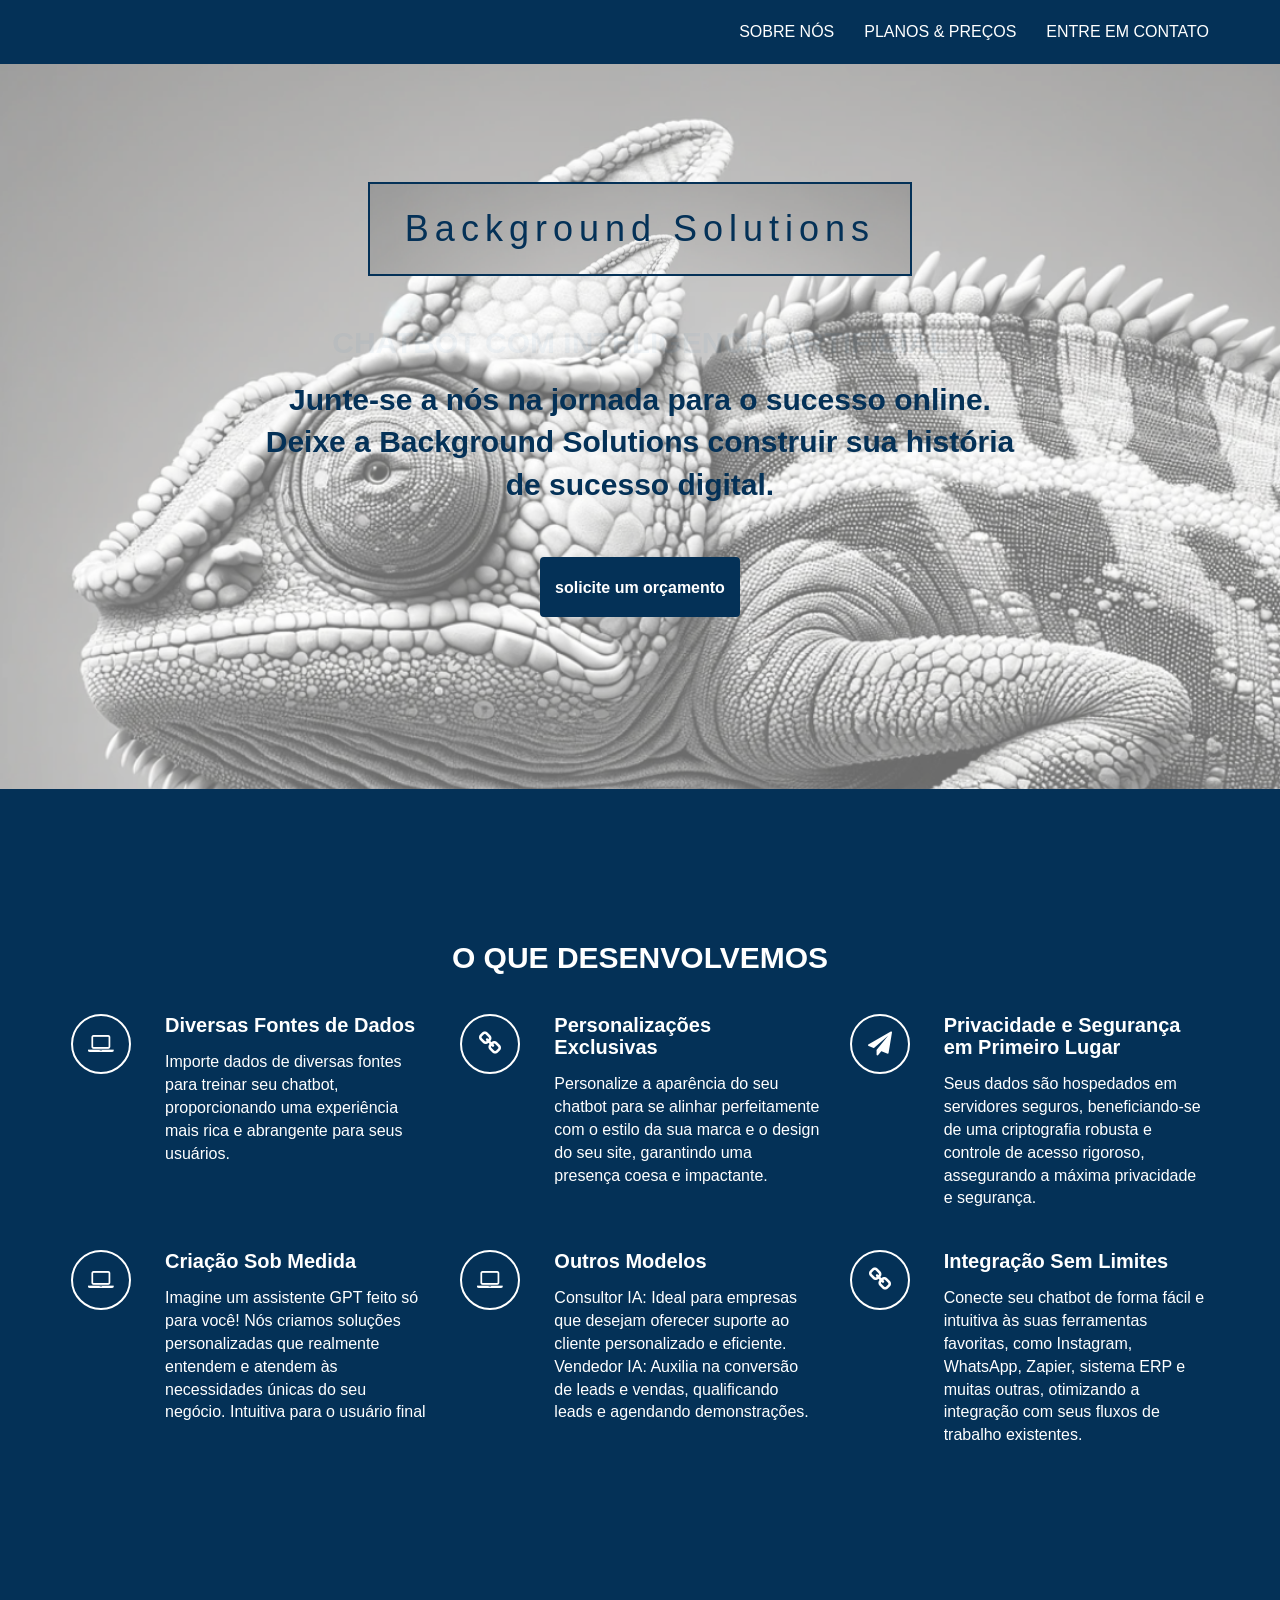
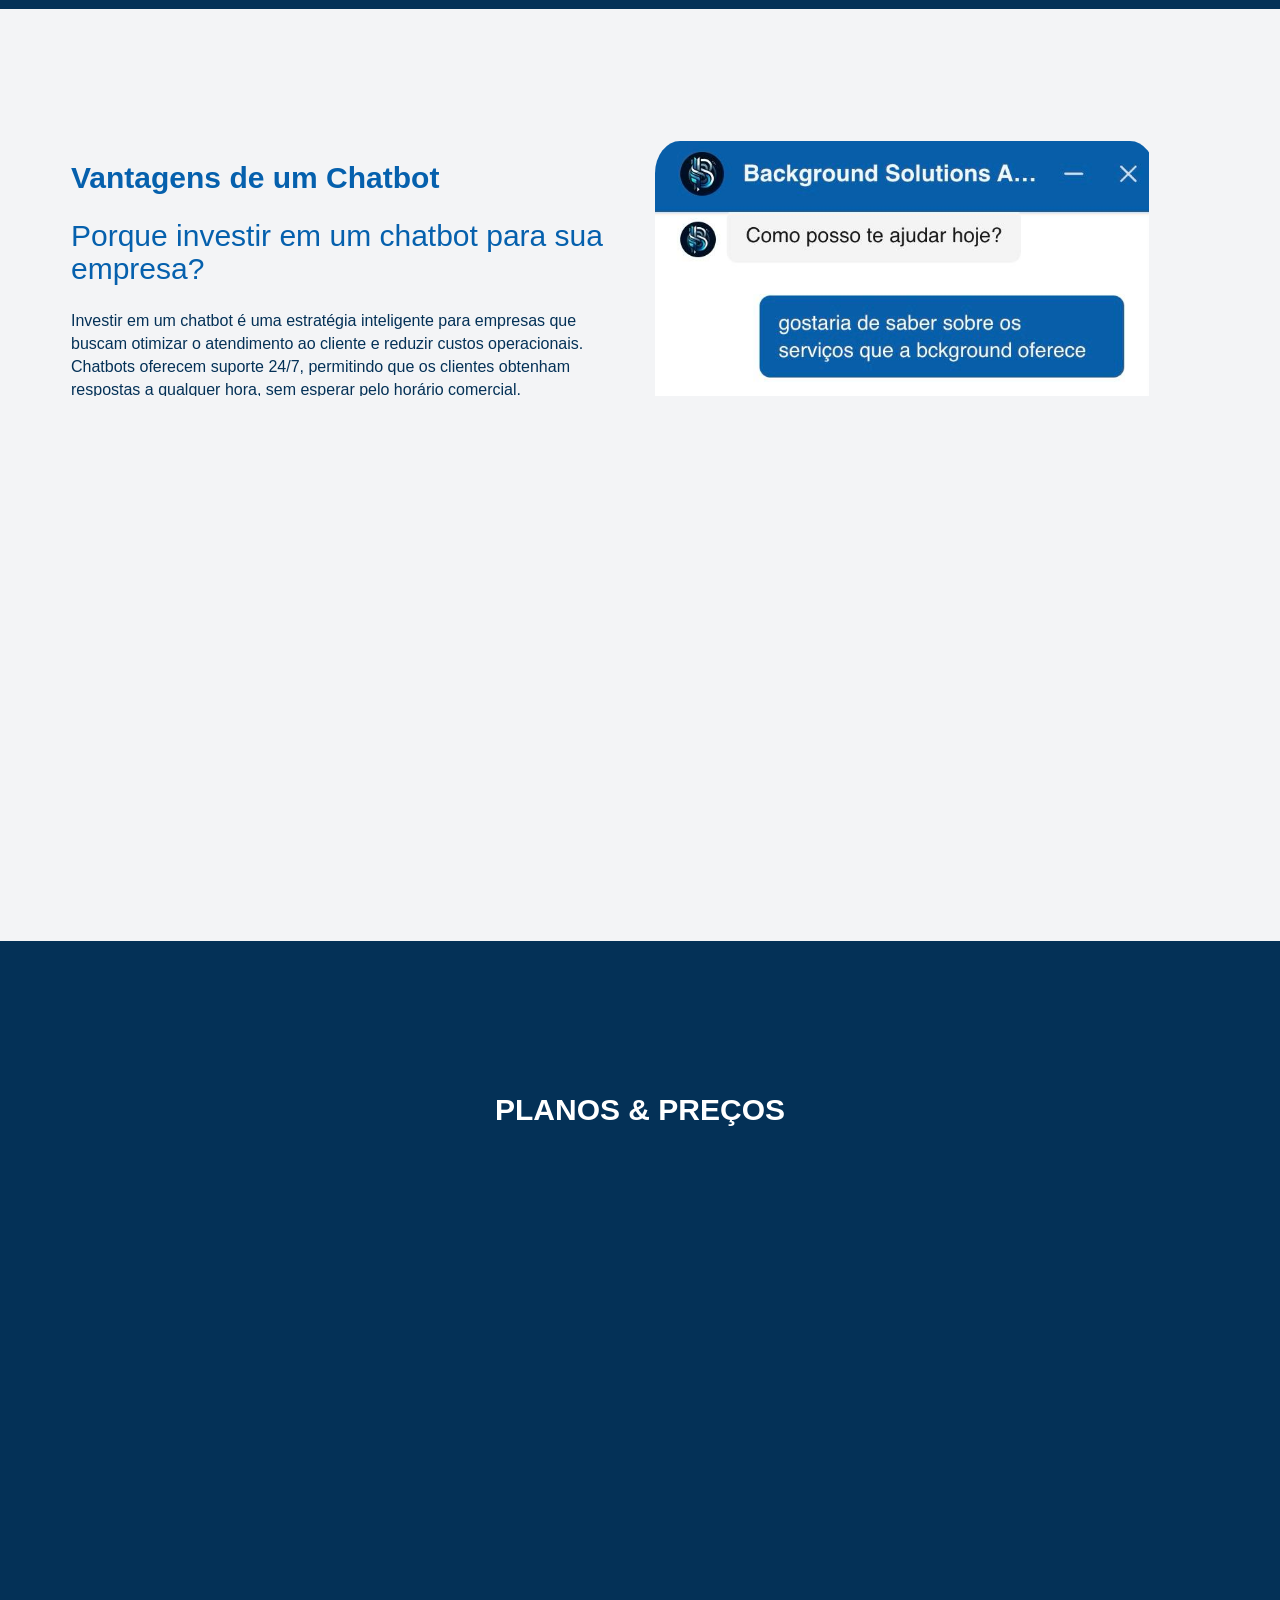
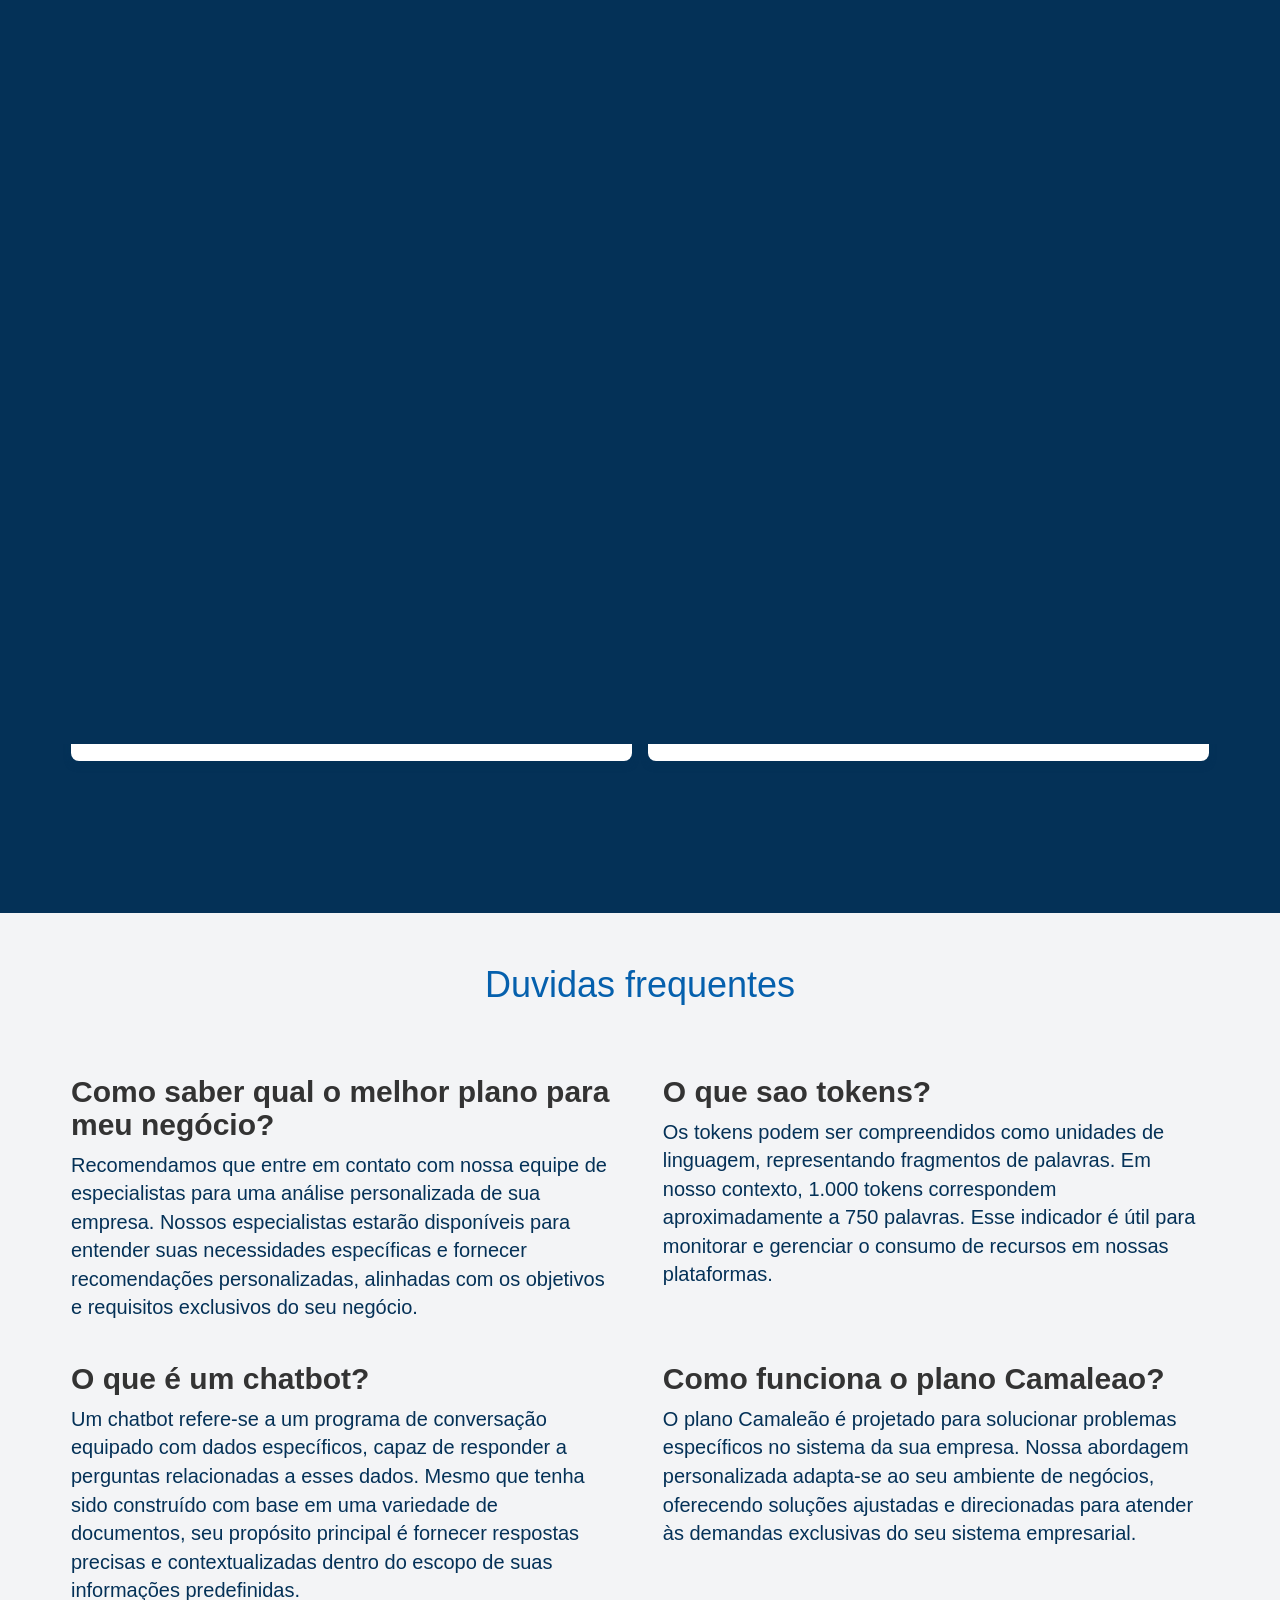
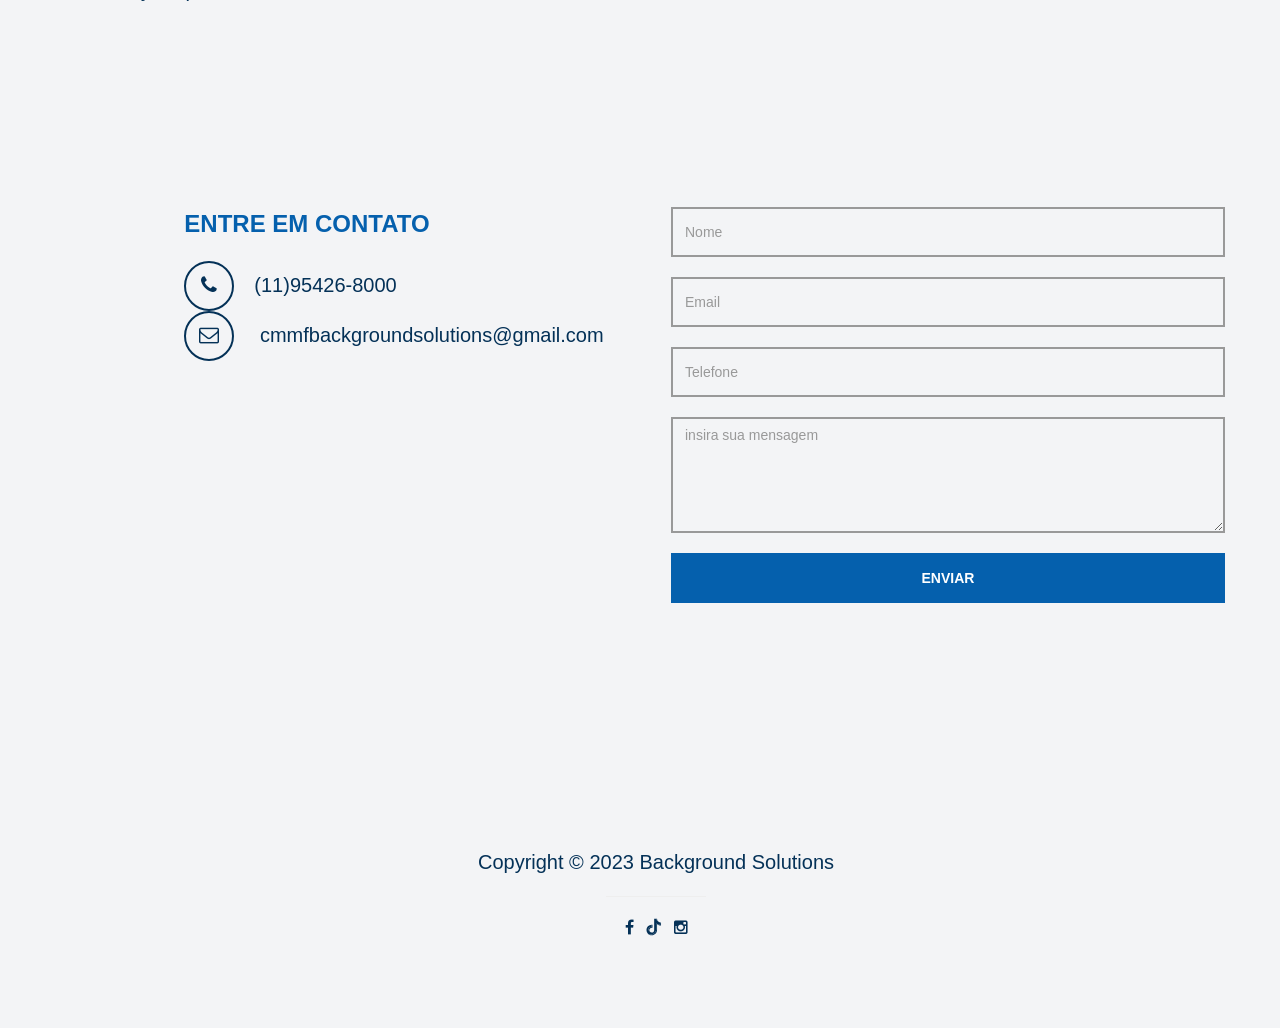
==== index.html @ 57ab2f40 "chatbot" ====
<!DOCTYPE html>
<html lang="pt-br">

<head>
  <meta charset="utf-8" />

  <title>Background Solutions</title>
  <!-- FAVICON -->
  <link rel="icon" type="image/x-icon" href="/images/logobgs.png">


  <meta name="keywords" content="" />
  <meta name="description" content="" />
  <meta name="author" content="templatemo" />
  <!-- 
       templete by Background Solutions 
        -->

  <meta http-equiv="X-UA-Compatible" content="IE=Edge" />
  <meta http-equiv="Content-Type" content="text/html; charset=UTF-8" />
  <meta name="viewport" content="width=device-width, initial-scale=1" />

  <!-- animate -->
  <link rel="stylesheet" href="css/animate.min.css" />
  <!-- bootstrap -->
  <link rel="stylesheet" href="css/bootstrap.min.css" />
  <!-- font-awesome -->
  <link rel="stylesheet" href="css/font-awesome.min.css" />
  <!-- google font -->
  <link href="http://fonts.googleapis.com/css?family=Raleway:400,300,700,800" rel="stylesheet" type="text/css" />
  <!-- fullpage -->
  <!-- <link rel="stylesheet" href="css/jquery.fullPage.css"> -->
  <!-- custom -->
  <link rel="stylesheet" href="css/style.css" />
  <link rel="stylesheet" href="/precos/preco.css" />
</head>

<body>
  <div id="fullpage">
    <nav class="navbar navbar-default navbar-fixed-top templatemo-nav" role="navigation">
      <div class="container">
        <div class="navbar-header">
          <button class="navbar-toggle" data-toggle="collapse" data-target=".navbar-collapse">
            <span class="icon icon-bar"></span>
            <span class="icon icon-bar"></span>
            <span class="icon icon-bar"></span>
          </button>
          <!-- <a href="index.html" class="logo navbar-brand">
            <img src="images/" alt="">
          </a>
          <a href="#" class="navbar-brand">BGS</a> -->
        </div>
        <div class="collapse navbar-collapse">
          <ul class="nav navbar-nav navbar-right text-uppercase">
            <!-- <li><a href="#home" class="current">Home</a></li> -->
            <li><a href="./nossaHistoria.html"> sobre nós</a></li>
            <li><a href="#portfolio">Planos & Preços</a></li>
            <li><a href="#contact">entre em contato</a></li>
          </ul>
        </div>
      </div>
    </nav>

    <!-- start home -->
    <!-- <video autoplay playsinline muted loop id="myVideo">
        <source src="/videoHeader.mp4" type="video/mp4" />
      </video> -->


    <div id="home" class="section Background ">
      <div class="container ">
        <div class="row">
          <div class="col-md-2"></div>
          <div class="col-md-8 wow fadeIn " data-wow-delay="0.9s">
            <!-- <h3>Simple and Elegant</h3> -->

            <h1 id="home">Background Solutions</h1>
            <h2 class="rotate">
              CHATBOT COM INTELIGENCIA ARTIFICIAL ,AUTOMAÇÃO DE PROCESSOS , ATENDIMENTO PERSONALIZADO
            </h2>
            <b>
              <p class="txtHome">
                Junte-se a nós na jornada para o sucesso online. Deixe a
                Background Solutions construir sua história de sucesso digital.
              </p>
            </b>
            <a href="https://bit.ly/3Gk62G8" class="btn btn-default bnt2 smoothScroll wow fadeInUp"
              data-wow-delay="1s">solicite um orçamento</a>
          </div>
          <div class="col-md-2 "></div>
        </div>
      </div>
    </div>

    <!-- end home -->

    <!-- start work -->
    <div id="work" class="section">
      <div class="container">
        <div class="row">
          <div class="col-md-12 wow bounce">
            <h2 class="titulowhite">O QUE DESENVOLVEMOS</h2>
          </div>
        </div>

        <div class="row">
          <div class="col-md-4 col-xs-11 wow fadeInUp" data-wow-delay="0.6s">
            <div class="media">
              <div class="media-object media-left">
                <i class="fa fa-laptop"></i>
              </div>
              <div class="media-body">
                <h3 class="media-heading txtwork">Diversas Fontes de Dados</h3>
                <p class="txtwork">
                  Importe dados de diversas fontes para treinar seu chatbot, proporcionando uma experiência mais rica e
                  abrangente para seus usuários.
                </p>
              </div>
            </div>
          </div>

          <div class="col-md-4 col-xs-11 wow fadeInUp" data-wow-delay="0.6s">
            <div class="media">
              <div class="media-object media-left">
                <i class="fa fa-link"></i>
              </div>
              <div class="media-body">
                <h3 class="media-heading txtwork">Personalizações Exclusivas</h3>
                <p class="txtwork">
                  Personalize a aparência do seu chatbot para se alinhar perfeitamente com o estilo da sua marca e o
                  design do seu site, garantindo uma presença coesa e impactante.
                </p>
              </div>
            </div>
          </div>

          <div class="col-md-4 col-xs-11 wow fadeInUp" data-wow-delay="0.6s">
            <div class="media">
              <div class="media-object media-left">
                <i class="fa fa-paper-plane"></i>
              </div>
              <div class="media-body">
                <h3 class="media-heading txtwork">Privacidade e Segurança em Primeiro Lugar</h3>
                <p class="txtwork">
                  Seus dados são hospedados em servidores seguros, beneficiando-se de uma criptografia robusta e
                  controle de acesso rigoroso, assegurando a máxima privacidade e segurança.
                </p>
              </div>
            </div>


          </div>

          <div class="col-md-4 col-xs-11 wow fadeInUp" data-wow-delay="0.6s">
            <div class="media">
              <div class="media-object media-left">
                <i class="fa fa-laptop"></i>
              </div>
              <div class="media-body">
                <h3 class="media-heading txtwork">Criação Sob Medida</h3>
                <p class="txtwork">
                  Imagine um assistente GPT feito só para você! Nós criamos soluções personalizadas que realmente
                  entendem e atendem às necessidades únicas do seu negócio.
                  Intuitiva para o usuário final
                </p>
              </div>
            </div>
          </div>
          <div class="col-md-4 col-xs-11 wow fadeInUp" data-wow-delay="0.6s">
            <div class="media">
              <div class="media-object media-left">
                <i class="fa fa-laptop"></i>
              </div>
              <div class="media-body">
                <h3 class="media-heading txtwork">Outros Modelos</h3>
                <p class="txtwork">
                  Consultor IA: Ideal para empresas que desejam oferecer suporte ao cliente personalizado e eficiente.
                  Vendedor IA: Auxilia na conversão de leads e vendas, qualificando leads e agendando demonstrações.
                </p>
              </div>
            </div>
          </div>

          <div class="col-md-4 col-xs-11 wow fadeInUp" data-wow-delay="0.6s">
            <div class="media">
              <div class="media-object media-left">
                <i class="fa fa-link"></i>
              </div>
              <div class="media-body">
                <h3 class="media-heading txtwork">Integração Sem Limites</h3>
                <p class="txtwork">
                  Conecte seu chatbot de forma fácil e intuitiva às suas ferramentas favoritas, como Instagram,
                  WhatsApp, Zapier, sistema ERP e muitas outras, otimizando a integração com seus fluxos de trabalho
                  existentes.
                </p>
              </div>
            </div>
          </div>


          <!-- <a href="https://bit.ly/3Gk62G8" class="btn btn-default bnt2 smoothScroll wow fadeInUp"
            data-wow-delay="1s">Entre em Contato!</a> -->
        </div>
      </div>
    </div>
    <!-- end work -->

    <!-- start about -->
    <div id="about" class="section">
      <div class="container">
        <div class="row">
          <div class="col-md-6 col-xs-11 wow fadeInLeft" data-wow-delay="0.9s">
            <h2>Vantagens de um Chatbot</h2>
            <h4> Porque investir em um chatbot para sua empresa?</h4>
            <p>
              Investir em um chatbot é uma estratégia inteligente para empresas que buscam otimizar o atendimento ao
              cliente e reduzir custos operacionais. Chatbots oferecem suporte 24/7, permitindo que os clientes obtenham
              respostas a qualquer hora, sem esperar pelo horário comercial.
            </p>

            <P>Além disso, ao automatizar respostas para perguntas frequentes e tarefas repetitivas, os chatbots liberam
              a equipe humana para se concentrar em questões mais complexas, aumentando a eficiência e a produtividade.
            </p>


            <p>
              A implementação de chatbots também é uma forma eficaz de coletar dados sobre preferências e comportamentos
              dos clientes, chatbots são escaláveis, podendo atender um número crescente de solicitações sem a
              necessidade de aumentar proporcionalmente o quadro de funcionários. Em resumo, chatbots melhoram a
              experiência do cliente, otimizam processos internos e contribuem para a economia de recursos,
              representando um investimento valioso para empresas que visam inovação e competitividade no mercado.
            </p>
          </div>

          <div class="col-md-6 col-xs-11 wow fadeInRight imgcontainer" data-wow-delay="0.9s">
            <img class="sobrenos" src="images/botfuncionando2.jpeg" alt="sobre nos" />
          </div>

        </div>
      </div>
    </div>

    <!-- start portfolio -->
    <div id="portfolio" class="section">
      <div class="container">
        <div class="row">
          <div class="col-md-12">
            <h2 class="wow bounce titulowhite">PLANOS & PREÇOS</h2>


            <div class="grid">
              <div class="card">
                <h3>Basico</h3>
                <ul>
                  <li>1.000.000 de tokens/mês</li>
                  <li>2 chatbot</li>
                  <li>Incorporar em sites ilimitados</li>
                  <li>implementaçãode arquivos para base de conhecimento do IA</li>
                  <li>Ver histórico de conversas</li>
                  <li>Capitação de lead</li>
                  <li>Integração com WhatsApp</li>
                  <li>Integração com instagram</li>

                </ul>
                <p>R$199,90</p>
                <a href="
                https://wa.me/+5511954268000?text=Ol%C3%A1,%20estou%20interessado%20no%20plano%20Basico
                "><button>Entrar em contato</button></a>
                <a href="/planos/basic.html"><button>saiba mais!</button></a>
              </div>
              <div class="card">
                <h3>Plus</h3>
                <ul>
                  <li>4.000.000 de tokens/mês</li>
                  <li>5 chatbot</li>
                  <li>Incorporar em sites ilimitados</li>
                  <li>implementaçãode arquivos para base de conhecimento do IA</li>
                  <li>Ver histórico de conversas</li>
                  <li>Capitação de lead</li>
                  <li>Integração com WhatsApp</li>
                  <li>Integração com Zapier</li>
                  <li>Integração com instagram</li>
                  <li>opção para escolhr GPT-4</li>
                </ul>
                <p>R$450,00</p>
                <a href="
                https://wa.me/+5511954268000?text=Ol%C3%A1,%20estou%20interessado%20no%20plano%20Plus%20
                "><button>Entrar em contato</button></a>
                <a href="/planos/plus.html"><button>saiba mais!</button></a>
              </div>
              <div class="card">
                <h3>Elite</h3>
                <ul>
                  <li>14.000.000 de tokens/mês</li>
                  <li>10 chatbot</li>
                  <li>Incorporar em sites ilimitados</li>
                  <li>Implementaçãode arquivos para base de conhecimento do IA</li>
                  <li>Ver histórico de conversas</li>
                  <li>Capitação de lead</li>
                  <li>Integração com WhatsApp</li>
                  <li>Integração com Zapier</li>
                  <li>Integração com instagram</li>
                  <li>opção para escolhr GPT-4</li>

                </ul>
                <p>R$1.500,00</p>
                <a href="
                https://wa.me/+5511954268000?text=Ol%C3%A1,%20estou%20interessado%20no%20plano%20Elite
                "><button>Entrar em contato</button></a>
                <a href="/planos/elite.html"><button>saiba mais!</button></a>
              </div>
              <div class="card">
                <h3>Camaleão</h3>
                <ul>
                  <li>ILIMITADO de tokens/mês</li>
                  <li>ILIMITADO chatbot</li>
                  <li>Incorporar em sites ilimitados</li>
                  <li>Implementação de arquivos para base de conhecimento do IA</li>
                  <li>Implementação de artigos para base de conhecimento do IA</li>
                  <li>Ver histórico de conversas</li>
                  <li>Capitação de lead</li>
                  <li>Integração com WhatsApp</li>
                  <li>Integração com Zapier</li>
                  <li>Integração com instagram</li>
                  <li>opção para escolhr GPT-4</li>
                  <li>Acesso à API</li>
                  <li>Integração com sistema ERP</li>
                </ul>
                <p>Valor sob consulta</p>
                <a href="
                https://wa.me/+5511954268000?text=Ol%C3%A1,%20estou%20interessado%20no%20plano%20Camale%C3%A3o
                "><button>Entrar em contato</button></a>
                <a href="/planos/camaleao.html"><button>saiba mais!</button></a>
              </div>

              <!-- Repeat for each tier as needed -->
            </div>
          </div>
        </div>







        <!-- <a href="/planos/basic.html">
            <div class="col-md-4 col-xs-6 wow fadeIn bordasP" data-wow-delay="0.6s">
              <div class="portfolio-thumb">
                <img src="/images/basic2.png" class="img-responsive" alt="portfolio img" />
                <div class="portfolio-overlay">
                  <h4>clique e saiba mais !</h4>
              
                </div>
              </div>
            </div> -->
        <!-- </a>



          <div class="col-md-4 col-xs-6 wow fadeIn  " data-wow-delay="0.6s">
            <div class="portfolio-thumb">
              <img src="/images/logobgs.png" class="img-responsive bordaA" alt="portfolio img" />
              <div class="portfolio-overla">
          
              </div>
            </div>
          </div>



          <a href="planos/plus.html">
            <div class="col-md-4 col-xs-6 wow fadeIn bordasP" data-wow-delay="0.6s">
              <div class="portfolio-thumb">
                <img src="images/plus.png" class="img-responsive" alt="portfolio img" />
                <div class="portfolio-overlay">
                  <h4 class="portfolioTxt">clique e saiba mais !</h4>
                
              </div>
            </div>
          </a>
          <a href="/planos/elite.html">
            <div class="col-md-6 col-xs-6 wow fadeIn bordasP" data-wow-delay="0.6s">
              <div class="portfolio-thumb">
                <img src="/images/empresarial (1).png" class="img-responsive" alt="portfolio img" />
                <div class="portfolio-overlay">
                  <h4 class="portfolioTxt">clique e saiba mais !</h4>
            
                  <p class="portfolioTxt"></p>
                </div>
              </div>
            </div>
          </a>
          <a href="planos/camaleao.html">
            <div class="col-md-6 col-xs-6 wow fadeIn bordasP" data-wow-delay="0.6s">
              <div class="portfolio-thumb">
                <img src="images/empresarial1.png" class="img-responsive" alt="portfolio img" />
                <div class="portfolio-overlay">
                  <h4 class="portfolioTxt">clique e saiba mais !</h4>
                
                </div>
              </div>
            </div> -->
        <!-- </a>
        <a href="https://bit.ly/3Gk62G8" class="btn btn-default bnt2 smoothScroll wow fadeInUp"
          data-wow-delay="1s">solicite um orçamento</a>
      </div> -->
      </div>
    </div>
    <div class="txtprice container">
      <h1>Duvidas frequentes </h1>
      <!-- <p>
          Um chatbot próprio com inteligência artificial oferece várias vantagens significativas, incluindo a
          personalização avançada, que permite ajustar o chatbot ao tom e estilo específicos de uma marca ou serviço,
          além de sua capacidade de se integrar de forma flexível a diferentes plataformas e serviços, garantindo uma
          experiência de usuário unificada e eficaz. Outro benefício importante é a disponibilidade contínua, com o
          chatbot oferecendo suporte e assistência 24/7, o que, por sua vez, contribui para a redução de custos ao
          automatizar respostas e interações, diminuindo a necessidade de um grande número de atendentes humanos. Além
          disso, a tecnologia de machine learning permite que o chatbot aprenda e se adapte com base nas interações
          passadas, melhorando seu desempenho ao longo do tempo, enquanto a análise de dados coletados durante essas
          interações fornece insights valiosos sobre os comportamentos e preferências dos clientes, ajudando as
          empresas a otimizar suas estratégias e serviços de forma contínua.</p>
  </div> -->
      <div class="faq-container">
        <div class="faq-item">
          <h2>Como saber qual o melhor plano para meu negócio?</h2>
          <p>Recomendamos que entre em contato com nossa equipe de especialistas para uma análise personalizada de
            sua empresa. Nossos especialistas estarão disponíveis para entender suas necessidades específicas e
            fornecer recomendações personalizadas, alinhadas com os objetivos e requisitos exclusivos do seu
            negócio.</p>
        </div>

        <div class="faq-item">
          <h2>O que sao tokens?</h2>
          <p>Os tokens podem ser compreendidos como unidades de linguagem, representando fragmentos de palavras.
            Em nosso contexto, 1.000 tokens correspondem aproximadamente a 750 palavras. Esse indicador é útil
            para monitorar e gerenciar o consumo de recursos em nossas plataformas.</p>
        </div>
        <div class="faq-item">
          <h2>O que é um chatbot?</h2>
          <p>Um chatbot refere-se a um programa de conversação equipado com dados específicos, capaz de responder
            a perguntas relacionadas a esses dados. Mesmo que tenha sido construído com base em uma variedade de
            documentos, seu propósito principal é fornecer respostas precisas e contextualizadas dentro do
            escopo de suas informações predefinidas.</p>
        </div>
        <div class="faq-item">
          <h2>Como funciona o plano Camaleao?</h2>
          <p>O plano Camaleão é projetado para solucionar problemas específicos no sistema da sua empresa. Nossa
            abordagem personalizada adapta-se ao seu ambiente de negócios, oferecendo soluções ajustadas e
            direcionadas para atender às demandas exclusivas do seu sistema empresarial.</p>
        </div>
        <!-- Adicione mais perguntas e respostas conforme necessário -->
      </div>

      <!-- chatbot -->
      <script type="text/javascript">
        (function (d, t) {
          var v = d.createElement(t), s = d.getElementsByTagName(t)[0];
          v.onload = function () {
            window.voiceflow.chat.load({
              verify: { projectID: '657413d5d02ab27519356815' },
              url: 'https://general-runtime.voiceflow.com',
              versionID: 'production'
            });
          }
          v.src = "https://cdn.voiceflow.com/widget/bundle.mjs"; v.type = "text/javascript"; s.parentNode.insertBefore(v, s);
        })(document, 'script');
      </script>
      <!-- </div> -->
      <!-- </div> -->
      <!-- </div> -->
      <!-- end portfolio -->

      <!-- start contact -->
      <div id="contact" class="section">
        <div class="container">
          <div class="row">
            <div class="col-lg-5 col-lg-offset-1 col-md-6 wow fadeInUp" data-wow-delay="0.6s">
              <address>
                <p class="contact-title">ENTRE EM CONTATO</p>
                <a href="https://bit.ly/3Gk62G8">
                  <p class="colorpurple"><i class="fa fa-phone "></i>(11)95426-8000</p>
                </a>
                <p>
                  <i class="fa fa-envelope-o"></i>
                  cmmfbackgroundsolutions@gmail.com
                </p>

              </address>
            </div>
            <div class="col-lg-6 col-md-6 col-xs-10 wow fadeInUp" data-wow-delay="0.6s">
              <form role="form" method="post" action="#">
                <input name="name" type="text" class="form-control" id="name" placeholder="Nome" />
                <input name="email" type="email" class="form-control" id="email" placeholder="Email" />
                <input name="number" type="text" class="form-control" id="telefone" placeholder="Telefone" />
                <textarea name="message" rows="5" class="form-control" id="mensagem"
                  placeholder="insira sua mensagem"></textarea>
                <input name="send" type="submit" class="form-control" id="send" value="ENVIAR" />
              </form>
            </div>
            <div class="col-md-1 col-sm-1"></div>
          </div>
        </div>
      </div>



      <!-- start footer -->
      <footer>
        <div class="container">
          <div class="row">
            <div class="col-md-12 wow fadeIn" data-wow-delay="0.9s">
              <p>Copyright &copy; 2023 Background Solutions</p>
              <hr />
              <ul class="social-icon">
                <li><a href="#" class="fa fa-facebook"></a></li>

                <li>
                  <a href=""><svg viewBox="0 0 24 24" fill="none" xmlns="http://www.w3.org/2000/svg">
                      <path
                        d="M16.8218 5.1344C16.0887 4.29394 15.648 3.19805 15.648 2H14.7293C14.9659 3.3095 15.7454 4.43326 16.8218 5.1344Z"
                        fill="#043157" />
                      <path
                        d="M8.3218 11.9048C6.73038 11.9048 5.43591 13.2004 5.43591 14.7931C5.43591 15.903 6.06691 16.8688 6.98556 17.3517C6.64223 16.8781 6.43808 16.2977 6.43808 15.6661C6.43808 14.0734 7.73255 12.7778 9.324 12.7778C9.62093 12.7778 9.90856 12.8288 10.1777 12.9124V9.40192C9.89927 9.36473 9.61628 9.34149 9.324 9.34149C9.27294 9.34149 9.22654 9.34614 9.1755 9.34614V12.0394C8.90176 11.9558 8.61873 11.9048 8.3218 11.9048Z"
                        fill="#043157" />
                      <path
                        d="M19.4245 6.67608V9.34614C17.6429 9.34614 15.9912 8.77501 14.6456 7.80911V14.7977C14.6456 18.2851 11.8108 21.127 8.32172 21.127C6.97621 21.127 5.7235 20.6998 4.69812 19.98C5.8534 21.2198 7.50049 22 9.32392 22C12.8083 22 15.6478 19.1627 15.6478 15.6707V8.68211C16.9933 9.64801 18.645 10.2191 20.4267 10.2191V6.78293C20.0787 6.78293 19.7446 6.74574 19.4245 6.67608Z"
                        fill="#043157" />
                      <path
                        d="M14.6456 14.7977V7.80911C15.9912 8.77501 17.6429 9.34614 19.4245 9.34614V6.67608C18.3945 6.45788 17.4899 5.90063 16.8218 5.1344C15.7454 4.43326 14.9704 3.3095 14.7245 2H12.2098L12.2051 15.7775C12.1495 17.3192 10.8782 18.5591 9.32393 18.5591C8.35884 18.5591 7.50977 18.0808 6.98085 17.3564C6.06219 16.8688 5.4312 15.9076 5.4312 14.7977C5.4312 13.205 6.72567 11.9094 8.31708 11.9094C8.61402 11.9094 8.90168 11.9605 9.17079 12.0441V9.35079C5.75598 9.42509 3 12.2298 3 15.6707C3 17.3331 3.64492 18.847 4.69812 19.98C5.7235 20.6998 6.97621 21.127 8.32172 21.127C11.8061 21.127 14.6456 18.2851 14.6456 14.7977Z"
                        fill="#043157" />
                    </svg></a>
                </li>
                <li>
                  <a href="https://www.instagram.com/backgroundsolutions" class="fa fa-instagram"></a>
                </li>
              </ul>
            </div>
          </div>
        </div>
      </footer>



      <!-- jQuery -->
      <script src="js/jquery.js"></script>
      <!-- bootstrap -->
      <script src="js/bootstrap.min.js"></script>
      <!-- fullpage -->
      <!-- <script src="js/jquery.fullPage.js"></script>
	smoothScroll -->
      <script src="js/smoothscroll.js"></script>
      <!-- wow -->
      <script src="js/wow.min.js"></script>
      <!-- text rotater -->
      <script src="js/jquery.simple-text-rotator.js"></script>
      <!-- custom -->
      <script src="js/custom.js"></script>
</body>

</html>
---- css/style.css ----
/*

Lavish HTML CSS Template

https://templatemo.com/tm-458-lavish
		
*/

body {
 
  color: #043157;
  font-family: "Raleway", sans-serif;
  font-size: 16px;
  font-weight: 400;
  overflow: auto;
}

.bnt2:hover {
  background-color: #0560ad;
  border-color: transparent;
  color: white;
}

.bnt2 {
  text-decoration-color: white;
  background: transparent;
  border: 2px solid white;
  color: white;
  font-size: 16px;
  font-weight: bold;
  width: 200px;
  height: 60px;
  margin-top: 40px;
  padding-top: 18px;
  transition: all 0.4s ease-in-out;
}

/* start all section */
#home,
#home .fp-slide,
#home .fp-tableCell,
#work,
#work .fp-slide,
#work .fp-tableCell,
#about,
#about .fp-slide,
#about .fp-tableCell,
#contact,
#contact .fp-slide,
#contact .fp-tableCell,
#portfolio,
#portfolio .fp-slide,
#portfolio .fp-tableCell,
#nos,
#nos .fp-slide,
#nos .fp-tableCell,
footer,
footer .fp-slide,
footer .fp-tableCell {
  height: auto !important;
}

/* end all section */

/* start all heading */
.titulowhite {
  color: white;
}
h2 {
  color: #0560ad;
  font-weight: bold;
}

/* end all heading */

/* start all section */
#work,
#about,
#portfolio,
#contact,
#nos {
  padding-top: 100px;
  padding-bottom: 120px;
}

/* end all section */

/* start simpletextrotator */
.rotating {
  display: inline-block;
  -webkit-transform-style: preserve-3d;
  -moz-transform-style: preserve-3d;
  -ms-transform-style: preserve-3d;
  -o-transform-style: preserve-3d;
  transform-style: preserve-3d;
  -webkit-transform: rotateX(0) rotateY(0) rotateZ(0);
  -moz-transform: rotateX(0) rotateY(0) rotateZ(0);
  -ms-transform: rotateX(0) rotateY(0) rotateZ(0);
  -o-transform: rotateX(0) rotateY(0) rotateZ(0);
  transform: rotateX(0) rotateY(0) rotateZ(0);
  -webkit-transition: 0.5s;
  -moz-transition: 0.5s;
  -ms-transition: 0.5s;
  -o-transition: 0.5s;
  transition: 0.5s;
  -webkit-transform-origin-x: 50%;
}

.rotating.flip {
  position: relative;
}

.rotating .front,
.rotating .back {
  left: 0;
  top: 0;
  -webkit-backface-visibility: hidden;
  -moz-backface-visibility: hidden;
  -ms-backface-visibility: hidden;
  -o-backface-visibility: hidden;
  backface-visibility: hidden;
}

.rotating .front {
  position: absolute;
  display: inline-block;
  -webkit-transform: translate3d(0, 0, 1px);
  -moz-transform: translate3d(0, 0, 1px);
  -ms-transform: translate3d(0, 0, 1px);
  -o-transform: translate3d(0, 0, 1px);
  transform: translate3d(0, 0, 1px);
}

.rotating.flip .front {
  z-index: 1;
}

.rotating .back {
  display: block;
  opacity: 0;
}

.rotating.spin {
  -webkit-transform: rotate(360deg) scale(0);
  -moz-transform: rotate(360deg) scale(0);
  -ms-transform: rotate(360deg) scale(0);
  -o-transform: rotate(360deg) scale(0);
  transform: rotate(360deg) scale(0);
}

.rotating.flip .back {
  z-index: 2;
  display: block;
  opacity: 1;

  -webkit-transform: rotateY(180deg) translate3d(0, 0, 0);
  -moz-transform: rotateY(180deg) translate3d(0, 0, 0);
  -ms-transform: rotateY(180deg) translate3d(0, 0, 0);
  -o-transform: rotateY(180deg) translate3d(0, 0, 0);
  transform: rotateY(180deg) translate3d(0, 0, 0);
}

.rotating.flip.up .back {
  -webkit-transform: rotateX(180deg) translate3d(0, 0, 0);
  -moz-transform: rotateX(180deg) translate3d(0, 0, 0);
  -ms-transform: rotateX(180deg) translate3d(0, 0, 0);
  -o-transform: rotateX(180deg) translate3d(0, 0, 0);
  transform: rotateX(180deg) translate3d(0, 0, 0);
}

.rotating.flip.cube .front {
  -webkit-transform: translate3d(0, 0, 100px) scale(0.9, 0.9);
  -moz-transform: translate3d(0, 0, 100px) scale(0.85, 0.85);
  -ms-transform: translate3d(0, 0, 100px) scale(0.85, 0.85);
  -o-transform: translate3d(0, 0, 100px) scale(0.85, 0.85);
  transform: translate3d(0, 0, 100px) scale(0.85, 0.85);
}

.rotating.flip.cube .back {
  -webkit-transform: rotateY(180deg) translate3d(0, 0, 100px) scale(0.9, 0.9);
  -moz-transform: rotateY(180deg) translate3d(0, 0, 100px) scale(0.85, 0.85);
  -ms-transform: rotateY(180deg) translate3d(0, 0, 100px) scale(0.85, 0.85);
  -o-transform: rotateY(180deg) translate3d(0, 0, 100px) scale(0.85, 0.85);
  transform: rotateY(180deg) translate3d(0, 0, 100px) scale(0.85, 0.85);
}

.rotating.flip.cube.up .back {
  -webkit-transform: rotateX(180deg) translate3d(0, 0, 100px) scale(0.9, 0.9);
  -moz-transform: rotateX(180deg) translate3d(0, 0, 100px) scale(0.85, 0.85);
  -ms-transform: rotateX(180deg) translate3d(0, 0, 100px) scale(0.85, 0.85);
  -o-transform: rotateX(180deg) translate3d(0, 0, 100px) scale(0.85, 0.85);
  transform: rotateX(180deg) translate3d(0, 0, 100px) scale(0.85, 0.85);
}

/* end simpletextrotator */

/* start home */
#home {
 background-image: url(../images/fundo8.png);
  background-size: cover;
  background-repeat: no-repeat;
  padding-top: 120px;
  padding-bottom: 140px;
  text-align: center;
}
.Background{
  /* background-image: url(/images/fundo7.png); */
  opacity: 1;
  
}

.txtHome {
  font-size: 30px;
}

#home h1 {
  border: 2px solid #043157;
  color: #043157;
  display: inline-block;
  letter-spacing: 6px;
  padding: 25px 35px;
  margin: 30px 0;
}

#home h2 {
  padding-bottom: 10px;
}

#home .btn,
#contactpage .btn {
  background-color: #043157;
  border: 2px solid #043157;
  color: white;
  font-size: 16px;
  font-weight: bold;
  width: 200px;
  height: 60px;
  margin-top: 40px;
  padding-top: 18px;
  transition: all 0.4s ease-in-out;
}

#home .btn:hover {
  background: #0560ad;
  color: #ffffff;
  border-color: transparent;
}

/* end home */

/* start work */
#work {
  background: #043157;
}
.txtwork {
  color: white;
}

#work h2 {
  text-align: center;
}

#work .media {
  margin-top: 30px;
}

#work .media .fa {
  border: 2px solid #ffffff;
  border-radius: 50%;
  color: white;
  font-size: 24px;
  margin-right: 24px;
  width: 60px;
  height: 60px;
  line-height: 55px;
  text-align: center;
  vertical-align: middle;
  transition: all 0.4s ease-in;
}

#work .media .fa:hover {
  background: #043157;
  cursor: pointer;
}

#work .media .media-heading {
  font-weight: 600;
  font-size: 20px;
  padding-bottom: 10px;
}

/* end work */

/* start about */
#about h4 {
  padding: 15px 0;
  color: #0560ad;
}

#about .progress {
  border-radius: 4px;
  background: #ffffff;
  height: 4px;
}

#about .progress .progress-bar-danger {
  background: #945bcc;
}

#about .text-top {
  padding-top: 50px;
}

#about span {
  color: rgb(164 164 164);
  font-weight: bold;
  display: block;
  padding-bottom: 6px;
}

#about small {
  font-weight: bold;
  float: right;
}

/* start nos */
#nos h4 {
  padding: 15px 0;
  color: #945bcc;
}

#nos .progress {
  border-radius: 4px;
  background: #ffffff;
  height: 4px;
}

#nos .progress .progress-bar-danger {
  background: #945bcc;
}

#nos .text-top {
  padding-top: 50px;
}

#nos span {
  color: #ffffff;
  font-weight: bold;
  display: block;
  padding-bottom: 6px;
}

#nos small {
  font-weight: bold;
  float: right;
}

/* start portfolio */
#portfolio {
  background: #043157;
  text-align: center;
  align-items: center;
}

#portfolio h2 {
  padding-bottom: 30px;
}

#portfolio .portfolio-thumb {
  overflow: hidden;
  position: relative;
  margin-bottom: 30px;
}

.portfolioTxt {
  color: #043157;
}
.bordasP{
  border: solid;
  border-radius: 5%;
}
.bordaA{
  border-radius: 5%;
}

#portfolio .portfolio-thumb .portfolio-overlay {
  background-color: white;
  top: 0;
  left: 0;
  right: 0;
  bottom: 0;
  opacity: 0;
  width: 100%;
  height: 100%;
  position: absolute;
  padding-top: 60px;
  transition: all 0.4s ease-in-out;
}

#portfolio .portfolio-thumb:hover .portfolio-overlay {
  cursor: pointer;
  opacity: 0.8;
  transform: scale(0.9);
  text-align: center;
}

/* end portfolio */

/* start contact */

#contact address {
  padding-bottom: 18px;
}

#contact .contact-title {
  font-size: 24px;
  font-weight: bold;
  padding-bottom: 20px;
  color: #0560ad;
}

#contact .fa {
  border: 2px solid #043157;
  border-radius: 50%;
  color: #043157;
  width: 50px;
  height: 50px;
  line-height: 45px;
  text-align: center;
  margin-right: 20px;
}

#contact .form-control {
  background: transparent;
  border: 2px solid #999;
  border-radius: 0;
  box-shadow: none;
  color: black;
  margin-bottom: 20px;
}
.colorpurple {
  color: #043157;
}

#contact input {
  height: 50px;
}

#contact input[type="submit"] {
  background: #0560ad;
  border: 2px solid transparent;
  color: #ffffff;
  font-weight: bold;
  transition: all 0.4s ease-in-out;
}

#contact input[type="submit"]:hover {
  background: #043157;
  color: #ffffff;
}

/* end contact */

/* start footer */
footer {
  text-align: center;
  padding-top: 40px;
  padding-bottom: 20px;
}

footer hr {
  width: 100px;
}

/* end footer */

/* start social icon */
.social-icon {
  position: relative;
  padding: 0;
  margin: 0;
  display: flex;
  justify-content: center;
  gap: 10px;
}

.social-icon li {
  display: inline-block;
  list-style: none;
}

.social-icon li a,
.social-icon li a svg path {
  border-radius: 50%;
  color: #043157;
  text-decoration: none;
  transition: all 0.5s ease-in-out;
  text-align: center;
}

.social-icon li a:hover,
.social-icon li a:hover svg path {
  color: #0560ad;
  fill: #0560ad;
}

.social-icon li a svg {
  width: 20px;
  height: 20px;
}

/* end social icon */
.contactrow {
  row-gap: 100px;
  display: flex;
  align-items: center;
  flex-wrap: wrap;
}

.contactrow .imgcontainer {
  display: flex;
  justify-content: center;
  align-items: center;
}

.sobrenos {
  width: 500px;
  border-radius: 5%;
}
.espaco {
  padding: 40px;
  margin-top: 35px;
  
}

.txtcadastro {
  font-size: 25px;
}

#myVideo {
  position: fixed;
  right: 0;
  top: 0;
  z-index: -1;
  width: 100%;
}
.contato {
  gap: 5px;
}

.txtnh {
  text-align: left;
}

.faq-container {
  display: flex;
  flex-wrap: wrap;
  justify-content: space-between;
  max-width: 1200px;
  margin: 50px auto;
}

.faq-item {
  flex-basis: 48%; /* 48% para criar duas colunas */
  margin-bottom: 20px;
}

.faq-item h2 {
  color: #333;
}

@media (max-width: 800px) {
  #myVideo {
    width: 1200px;
  }
}
---- precos/preco.css ----
body {
    /* background-image: url(../images/fundo8.png); */
    background-color: #F3F4F6;
    font-family: 'Arial', sans-serif;
    margin: 0;
    padding: 0;
}
.header {
    background-color: #FFFFFF;
    box-shadow: 0 2px 4px rgba(0, 0, 0, 0.1);
    position: sticky;
    top: 0;
    z-index: 1000;
}
.navbar {
    display: flex;
    justify-content: space-between;
    align-items: center;
    padding: 0 32px;
    height: 64px;
}
.logo {
    font-size: 1.5rem;
    font-weight: bold;
    color: #043157;
}
.menu {
    list-style: none;
    display: flex;
    gap: 16px;
    margin: 0;
    padding: 0;
}
.menu li {
    padding: 8px 16px;
    cursor: pointer;
    border-radius: 4px;
    transition: background-color 0.3s;
}
.menu li:hover {
    background-color: #f2f2f2;
}
.home {
    display: flex;
    justify-content: center;
    align-items: center;
    height: calc(30vh - 6px);
    text-align: center;
    padding: 0 32px;
}
.home h1 {
    font-size: 45px;
    color: #0560ad;
    margin-bottom: 16px;
}
.home p {
    font-size: 15px;
    color: #043157;
    max-width: 600px;
    margin: auto;
}

.container {
    max-width: 1280px;
    margin: 0 auto;
    padding: 32px 16px;
}

.grid {
    display: grid;
    grid-template-columns: repeat(auto-fill, minmax(450px, 1fr));
    gap: 16px;
}

.card {
    background-color: white;
    padding: 24px;
    border-radius: 8px;
    box-shadow: 0 4px 6px #043157;
}

.card h3 {
    /* font-size: 1.125rem; */
    color: #0560ad;
    font-weight: 600;
    margin-bottom: 16px;
}

.card ul {
    margin-bottom: 24px;
    list-style-type: none;
    padding: 0;
}

.card ul li {
    color: #043157;
    margin-bottom: 8px;
}

.card ul li::before {
    content: '✔';
    color: #0560ad;
    margin-right: 8px;
}

.card p {
    color:#0560ad;
    font-size: 32px;
    font-weight: 700;
    margin-bottom: 16px;
}

.card button {
    background-color: #043157;
    color: white;
    padding: 12px 54px;
    border-radius: 4px;
    cursor: pointer;
    border: none;
}

.card button:hover {
    background-color: #0560ad;
}
.txtprice h1{
    color:#0560ad ;
    text-align: center;
}

.txtprice p {
    /* background-color: #F3F4F6; */
    font-size: 20px;
    color: #043157;
    max-width: 1200px;
    margin: auto;
}
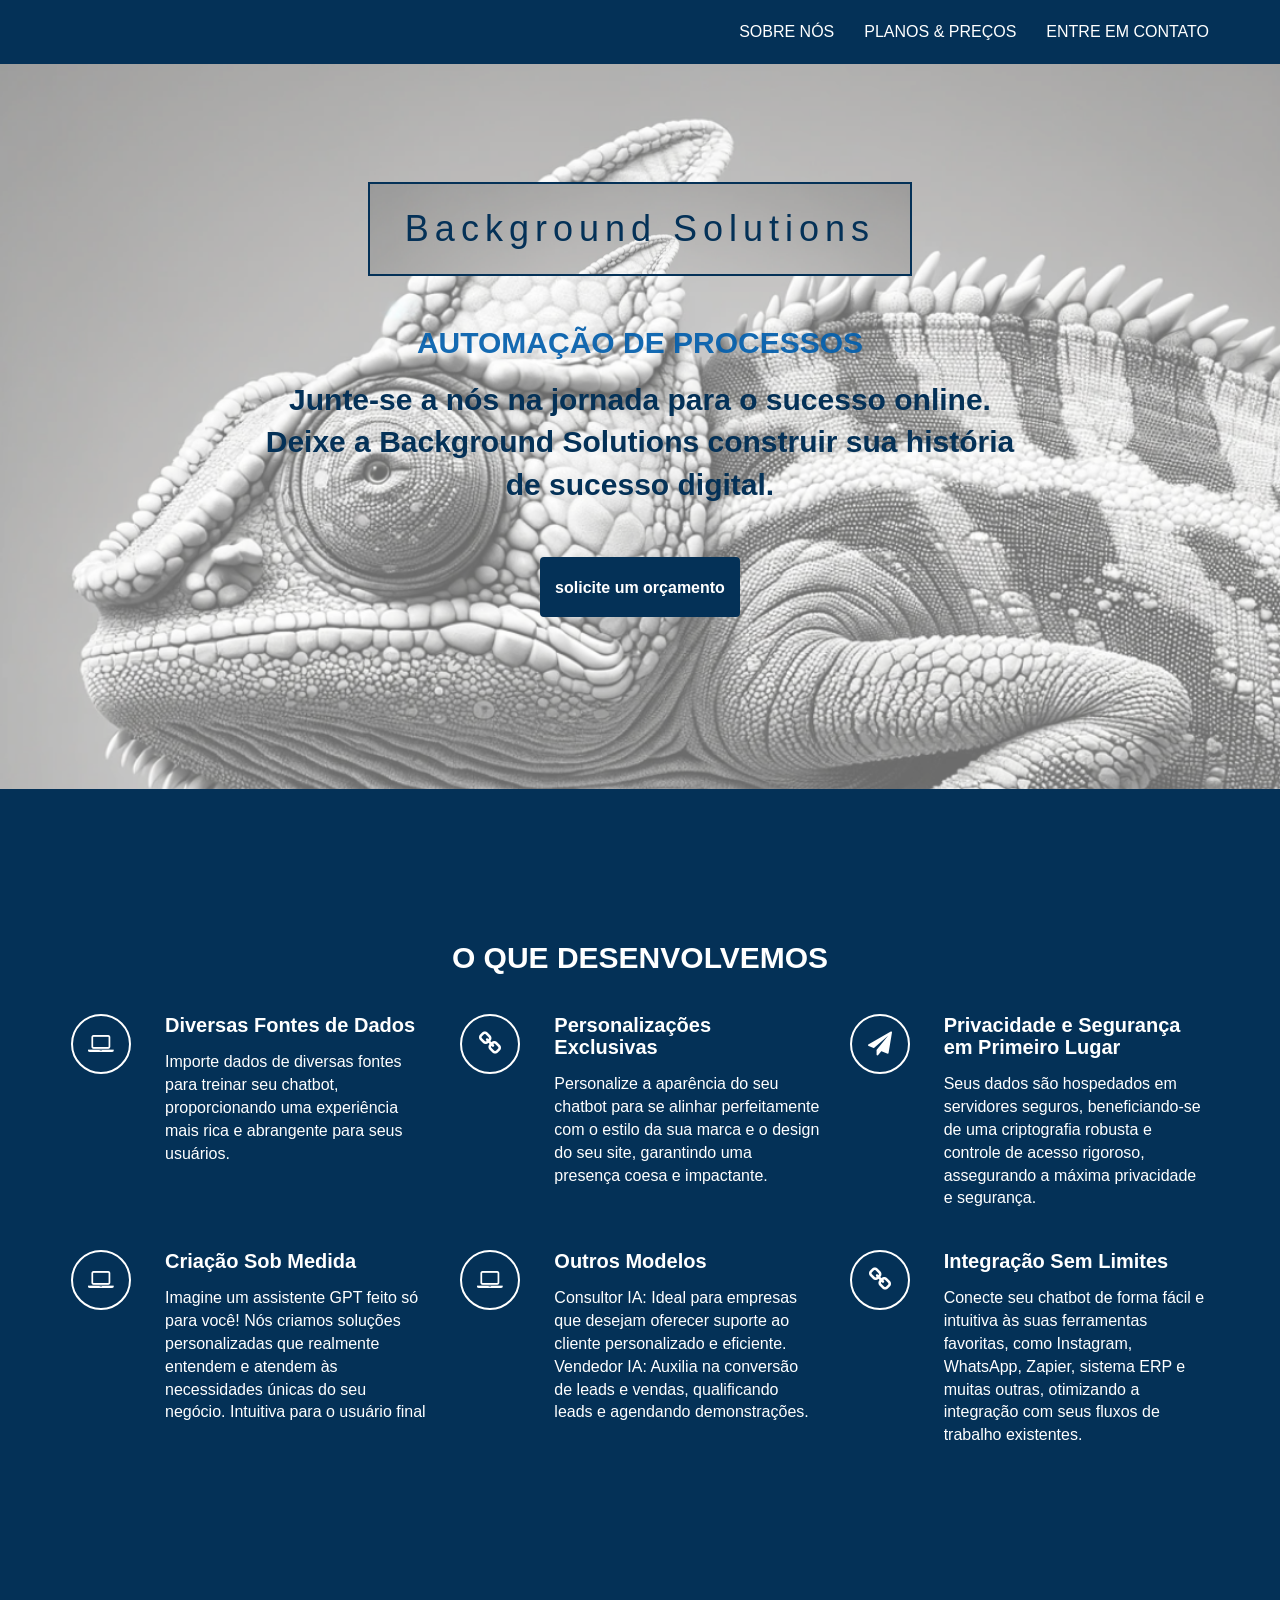
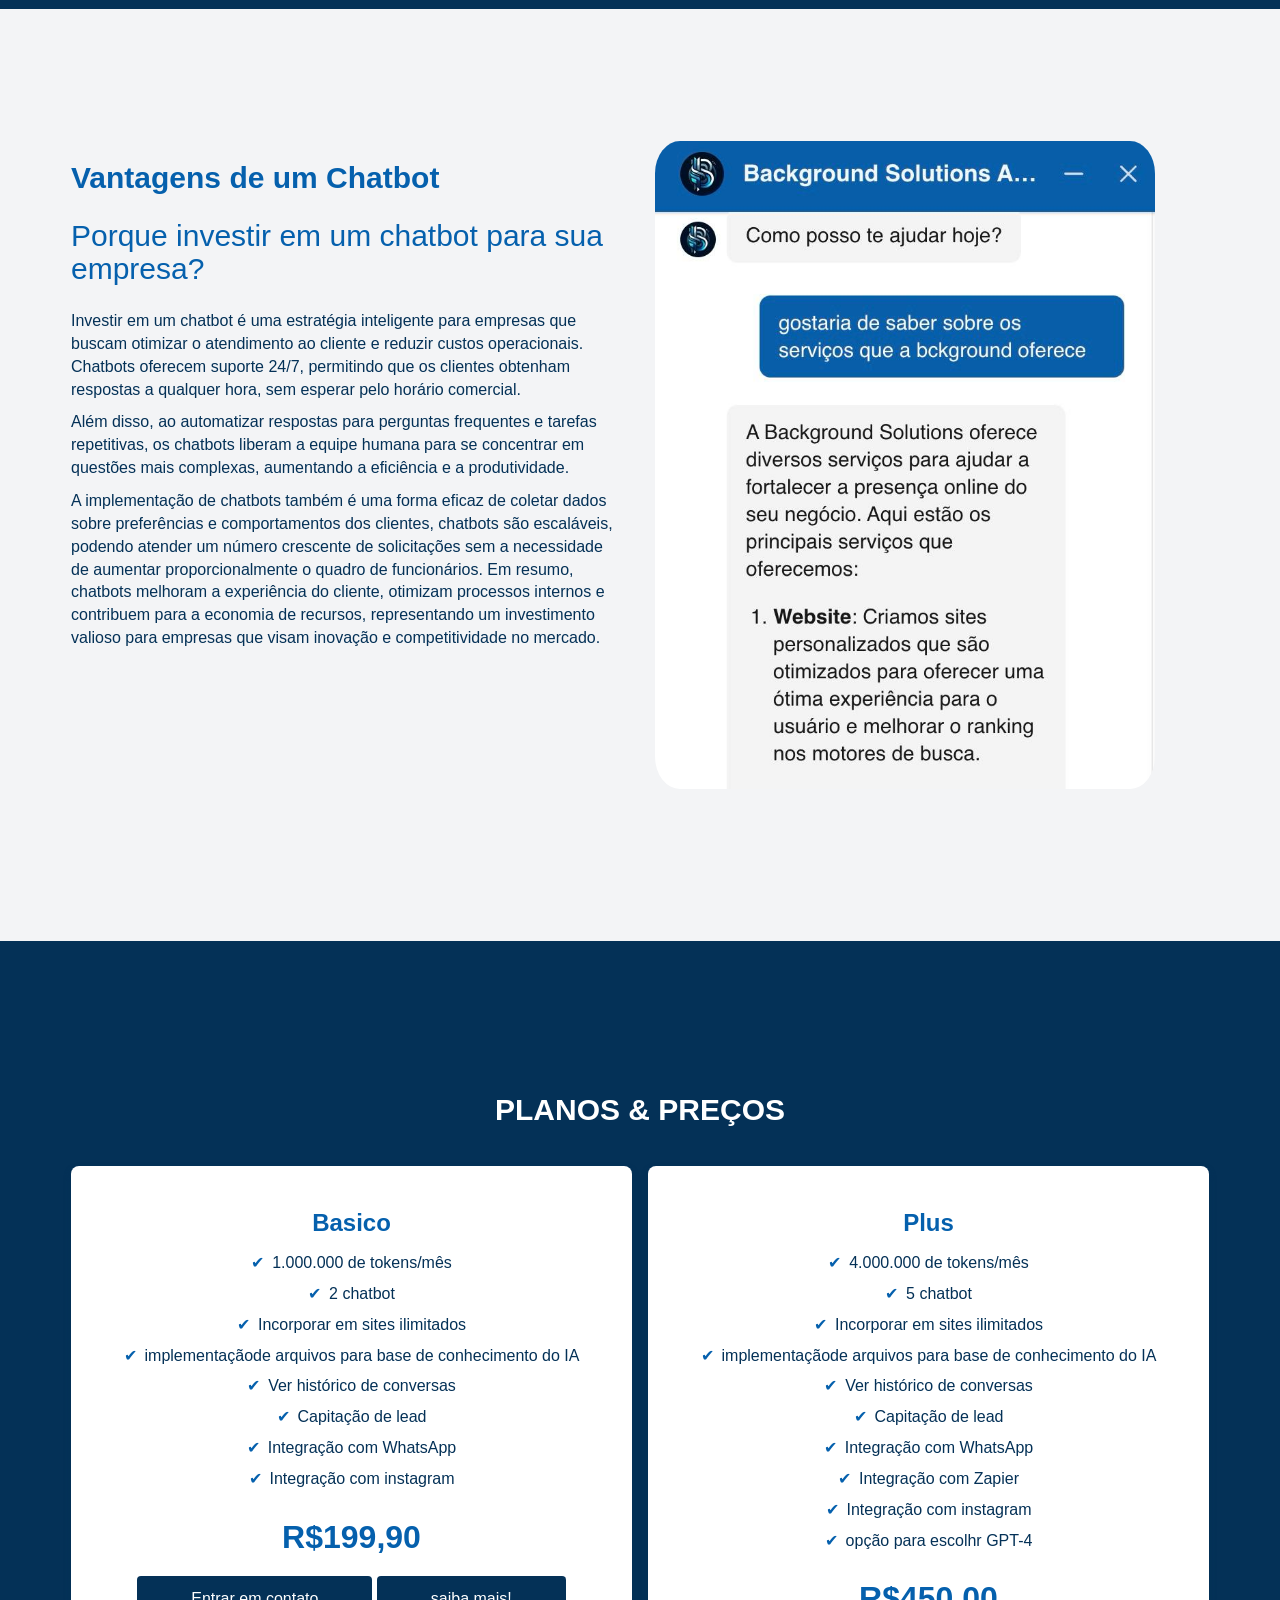
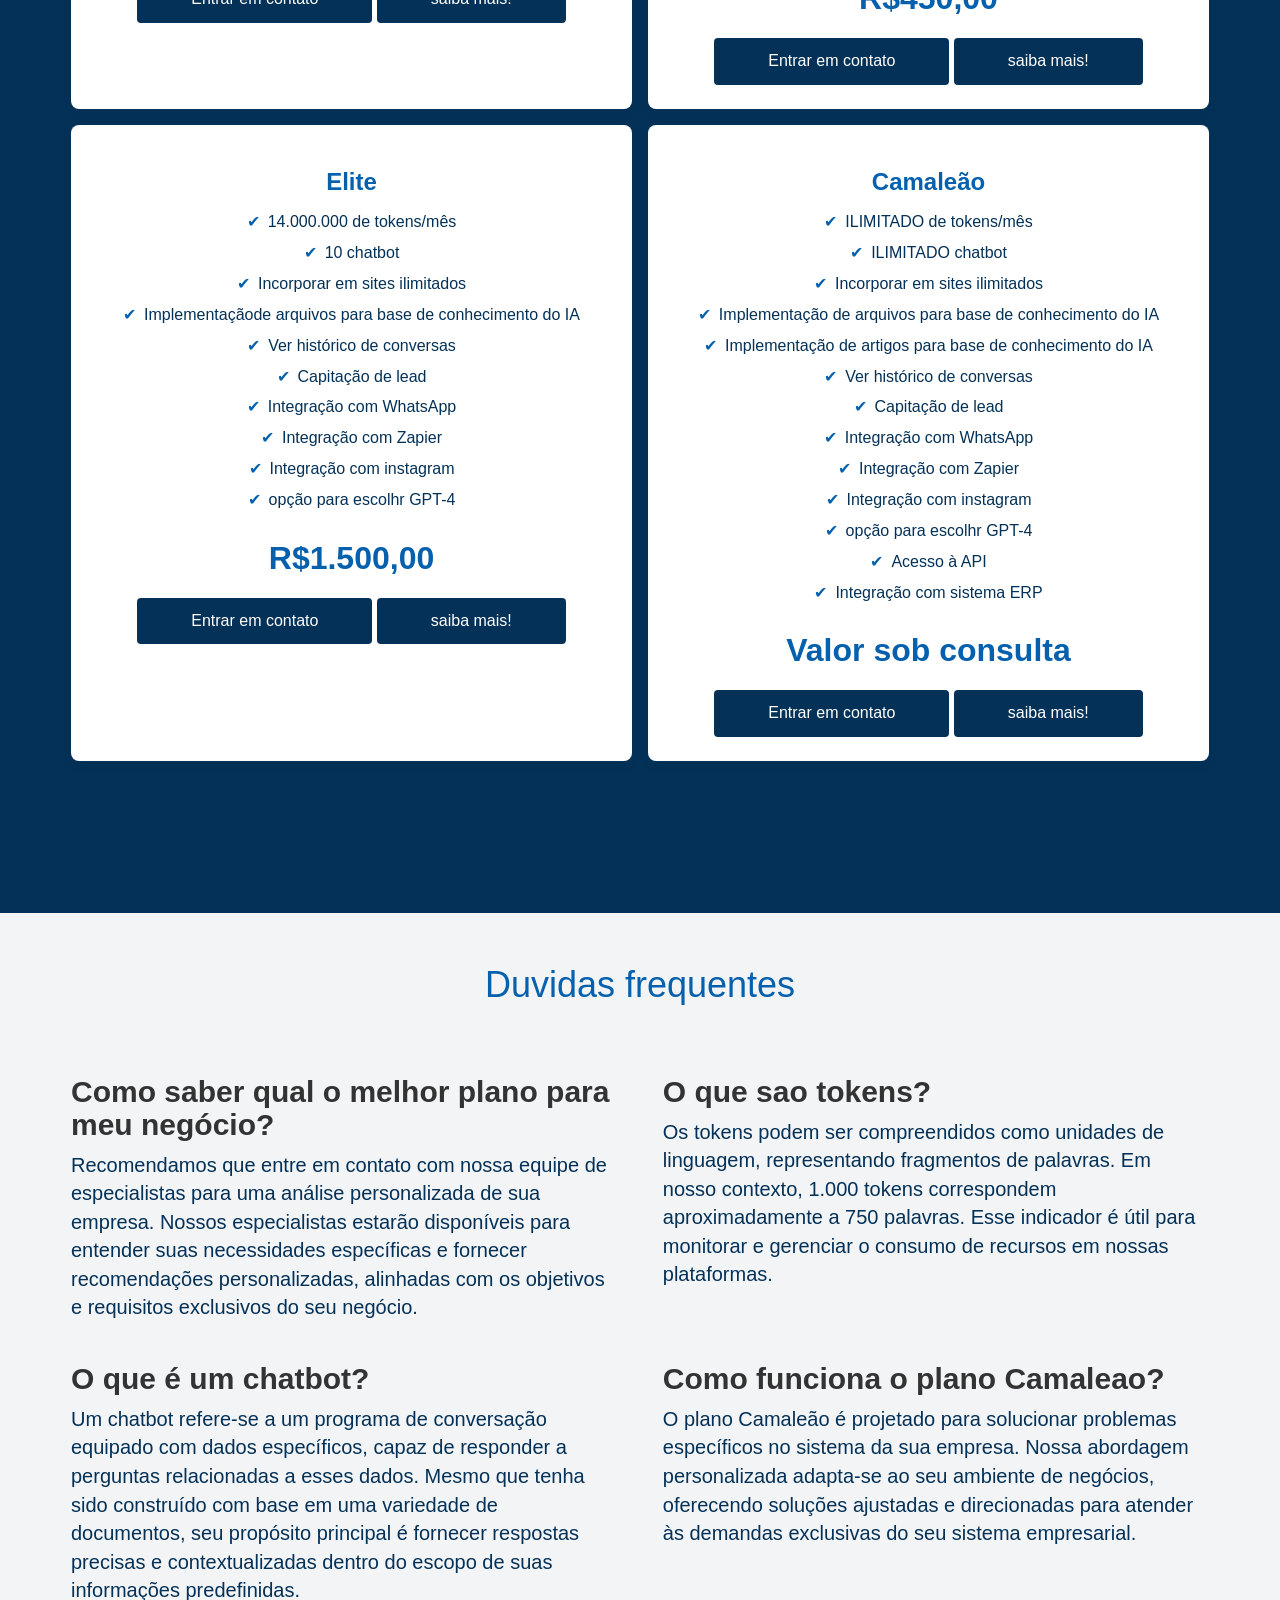
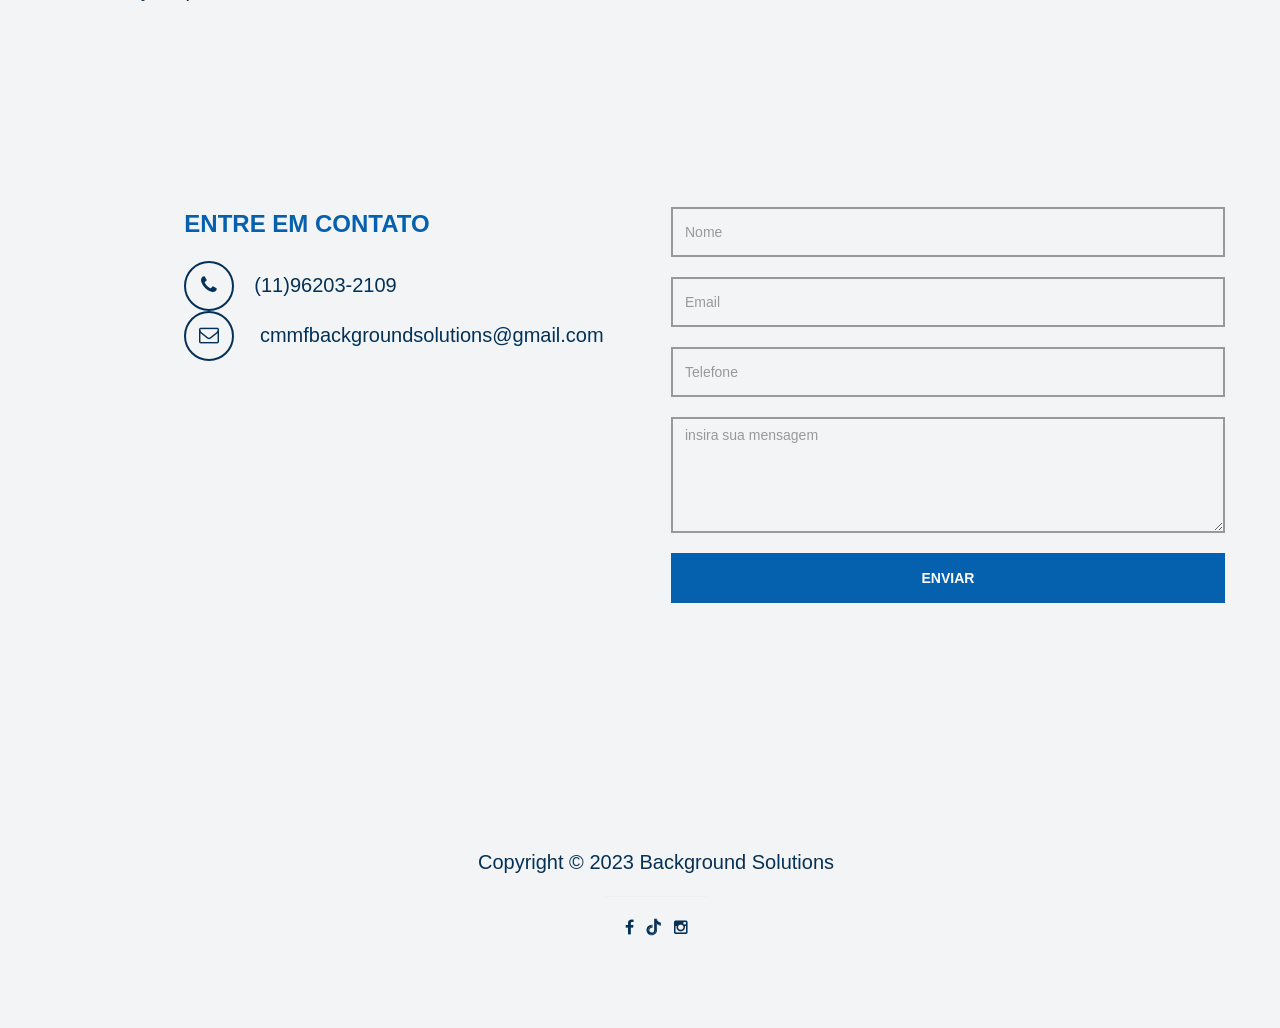
==== commit 1ec93660: "mudanca de numeros de contato" ====
--- a/index.html
+++ b/index.html
@@ -264,7 +264,7 @@
                 </ul>
                 <p>R$199,90</p>
                 <a href="
-                https://wa.me/+5511954268000?text=Ol%C3%A1,%20estou%20interessado%20no%20plano%20Basico
+                  https://wa.me/+5511962032109?text=Ol%C3%A1,%20estou%20interessado%20no%20plano%20Basico
                 "><button>Entrar em contato</button></a>
                 <a href="/planos/basic.html"><button>saiba mais!</button></a>
               </div>
@@ -284,7 +284,8 @@
                 </ul>
                 <p>R$450,00</p>
                 <a href="
-                https://wa.me/+5511954268000?text=Ol%C3%A1,%20estou%20interessado%20no%20plano%20Plus%20
+                  https://wa.me/+5511962032109?text=Ol%C3%A1,%20estou%20interessado%20no%20plano%20Plus%20
+
                 "><button>Entrar em contato</button></a>
                 <a href="/planos/plus.html"><button>saiba mais!</button></a>
               </div>
@@ -305,7 +306,7 @@
                 </ul>
                 <p>R$1.500,00</p>
                 <a href="
-                https://wa.me/+5511954268000?text=Ol%C3%A1,%20estou%20interessado%20no%20plano%20Elite
+https://wa.me/+5511962032109?text=Ol%C3%A1,%20estou%20interessado%20no%20plano%20Elite
                 "><button>Entrar em contato</button></a>
                 <a href="/planos/elite.html"><button>saiba mais!</button></a>
               </div>
@@ -328,7 +329,7 @@
                 </ul>
                 <p>Valor sob consulta</p>
                 <a href="
-                https://wa.me/+5511954268000?text=Ol%C3%A1,%20estou%20interessado%20no%20plano%20Camale%C3%A3o
+            https://wa.me/+5511962032109?text=Ol%C3%A1,%20estou%20interessado%20no%20plano%20Camale%C3%A3o
                 "><button>Entrar em contato</button></a>
                 <a href="/planos/camaleao.html"><button>saiba mais!</button></a>
               </div>
@@ -479,7 +480,7 @@
               <address>
                 <p class="contact-title">ENTRE EM CONTATO</p>
                 <a href="https://bit.ly/3Gk62G8">
-                  <p class="colorpurple"><i class="fa fa-phone "></i>(11)95426-8000</p>
+                  <p class="colorpurple"><i class="fa fa-phone "></i>(11)96203-2109</p>
                 </a>
                 <p>
                   <i class="fa fa-envelope-o"></i>
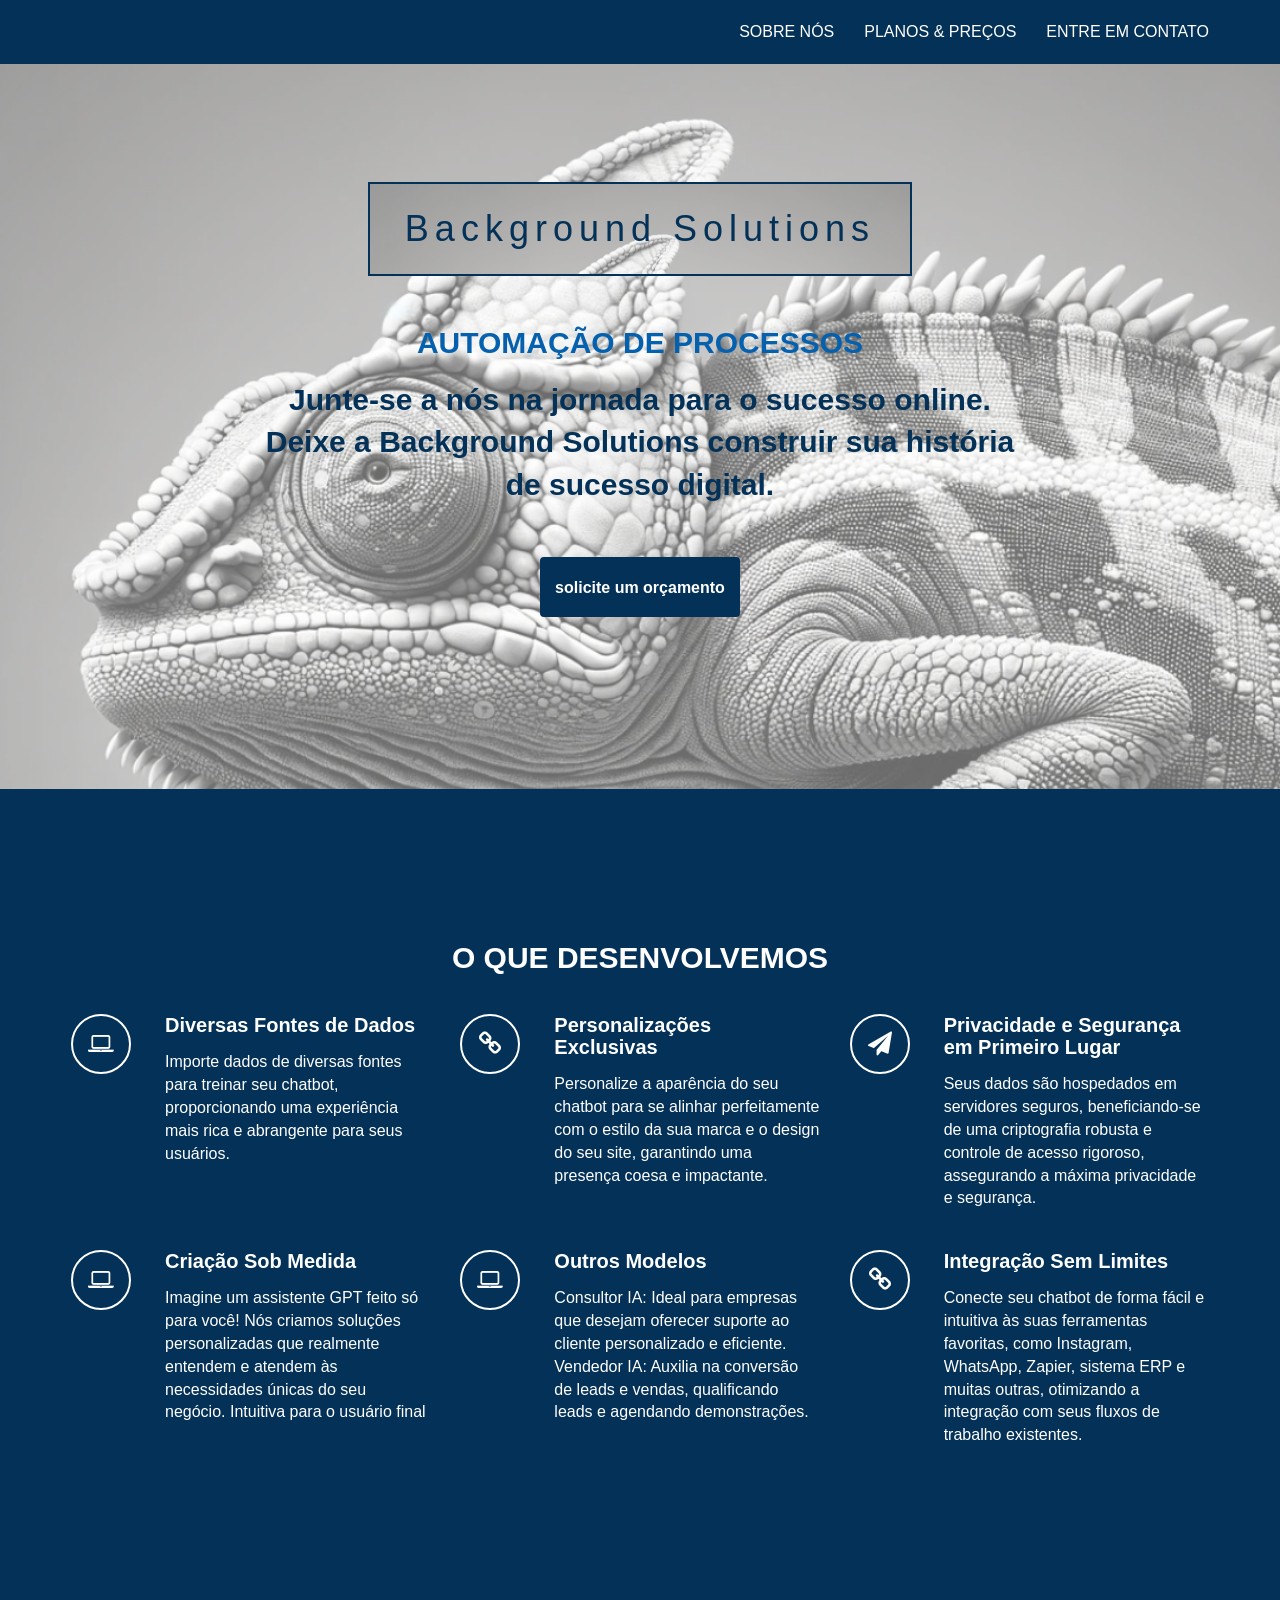
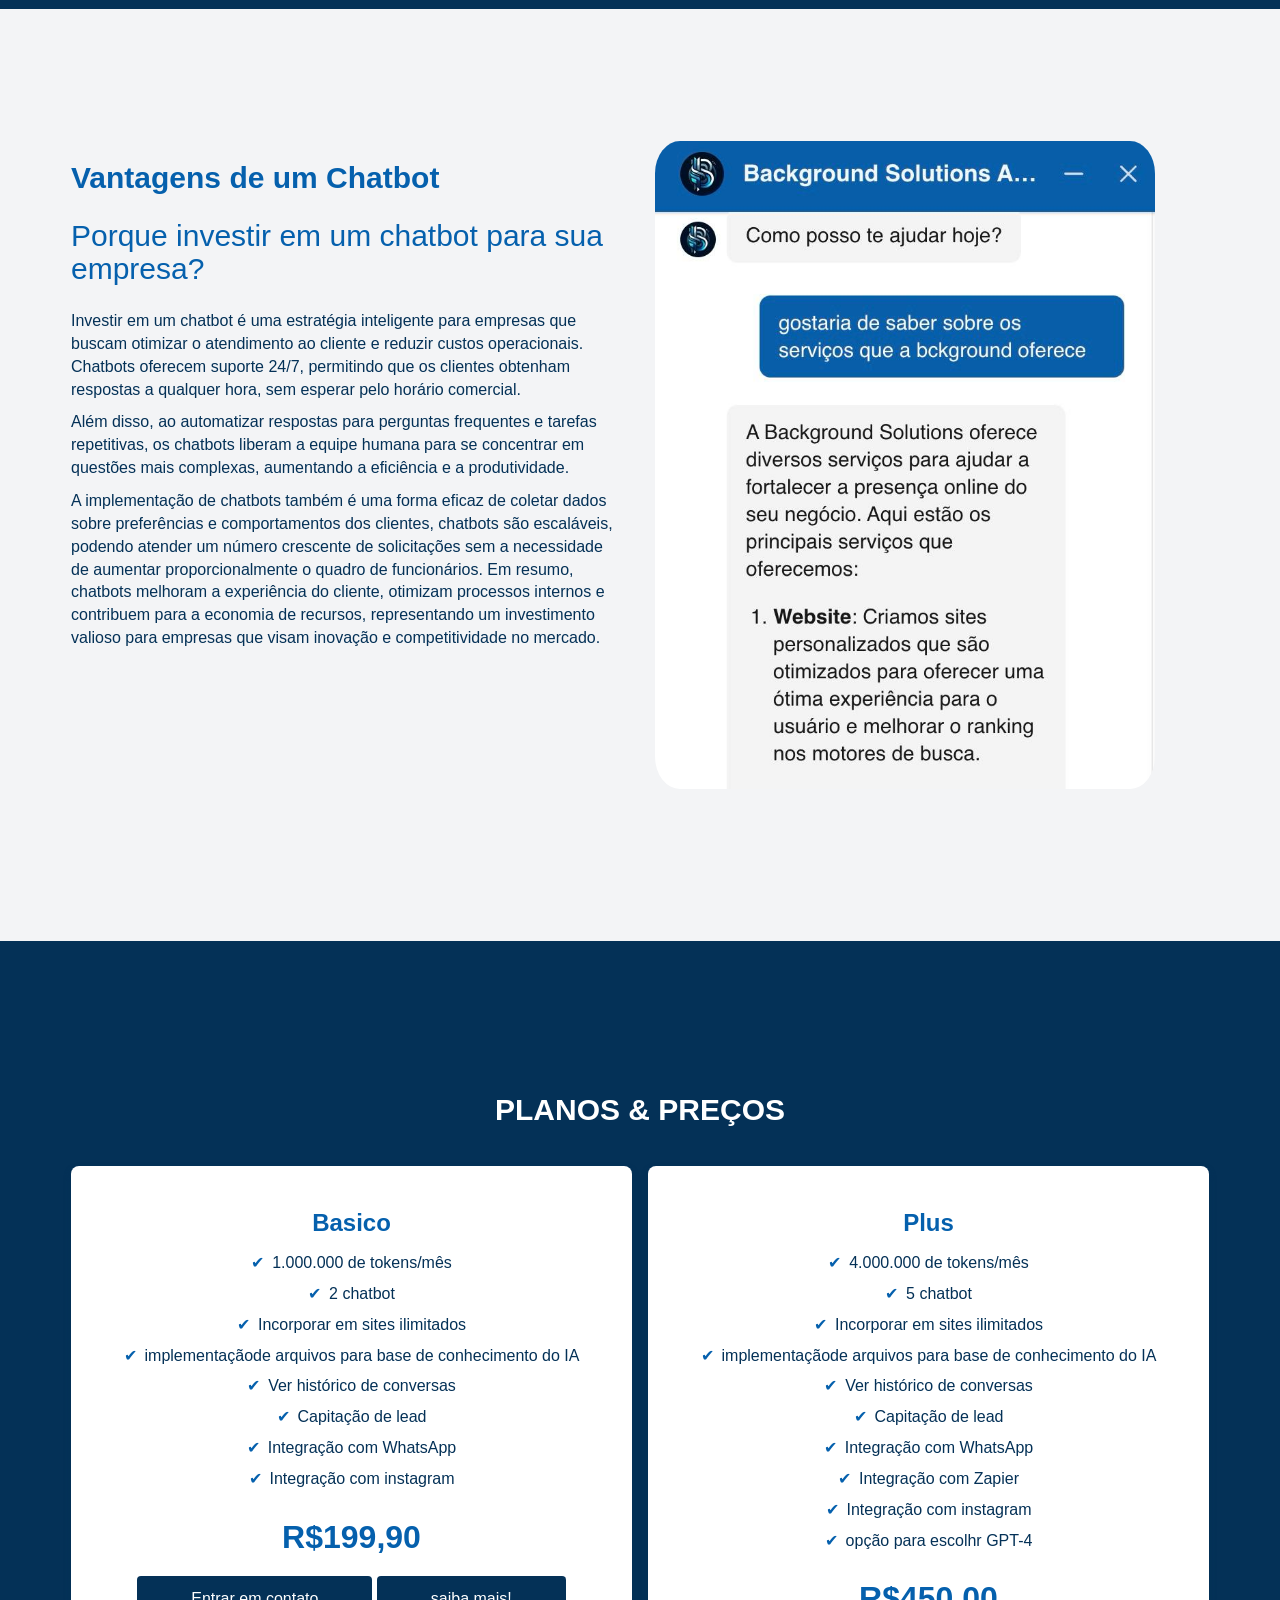
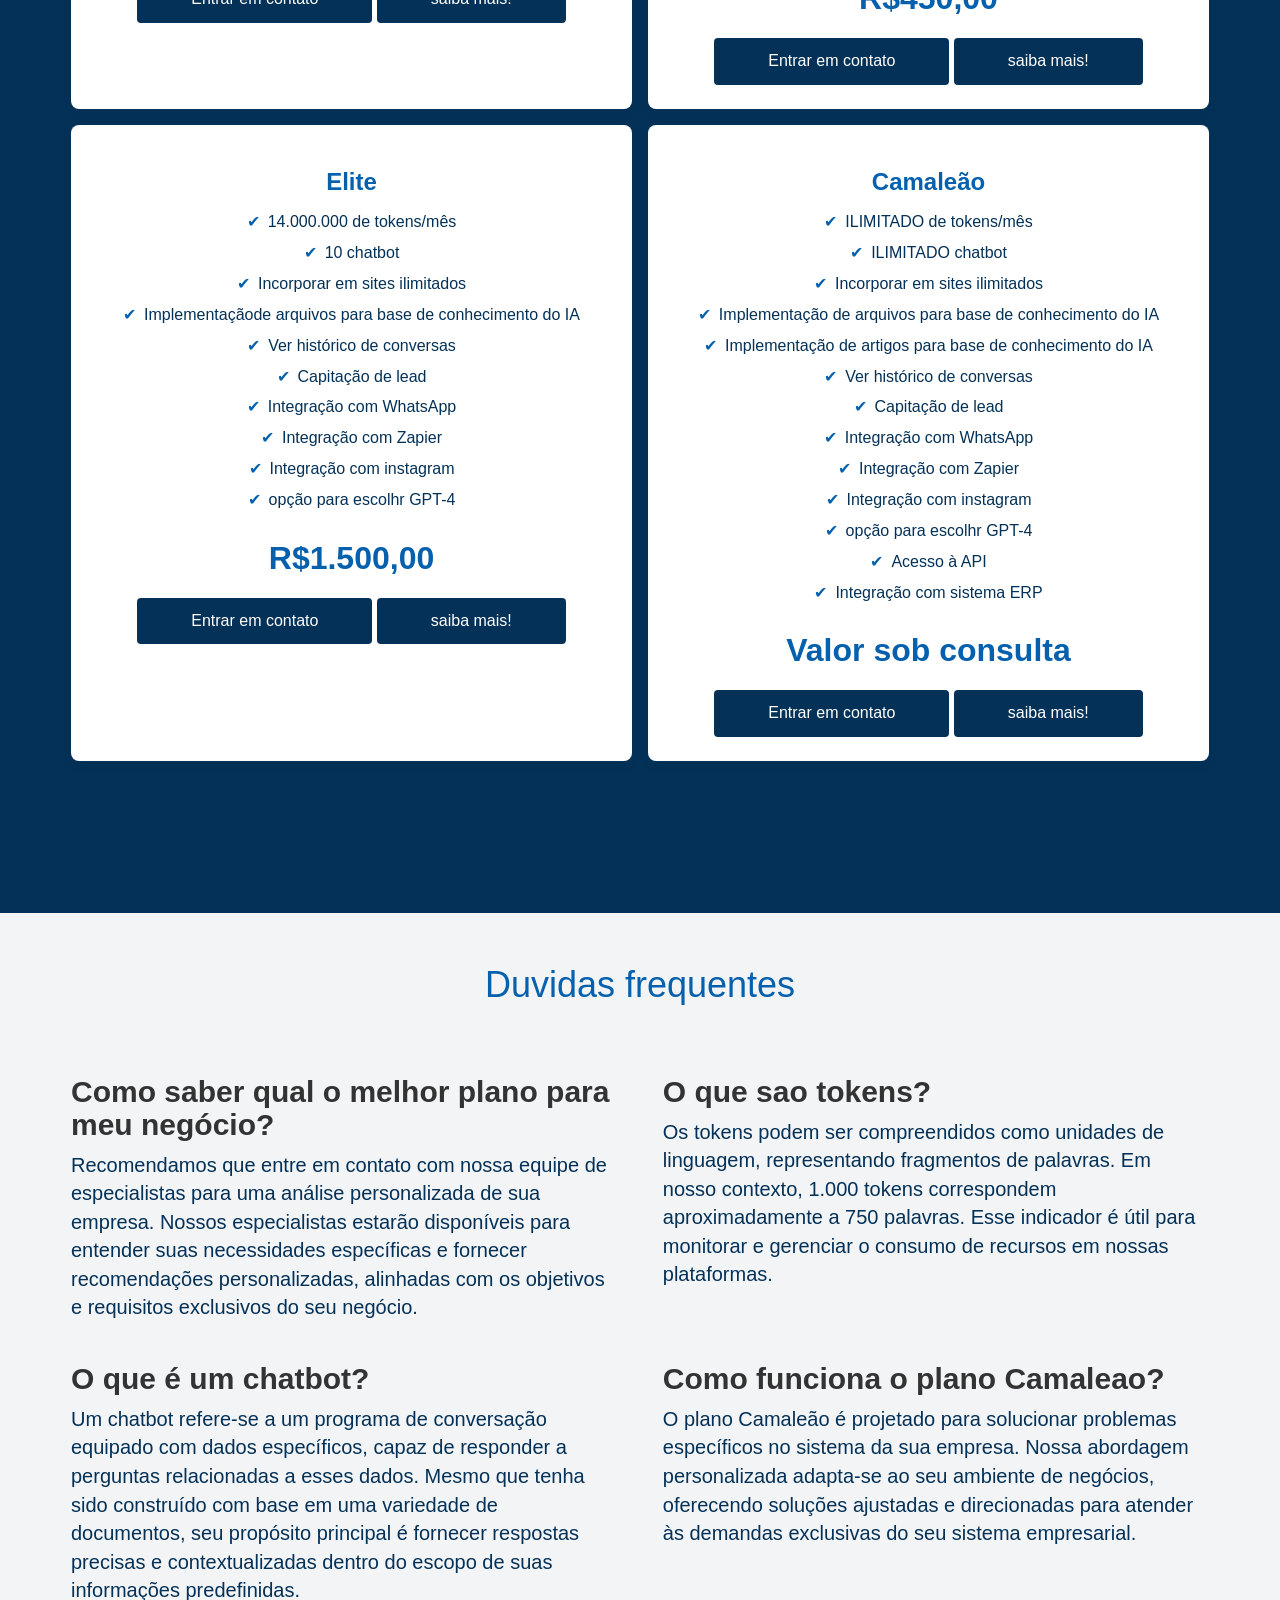
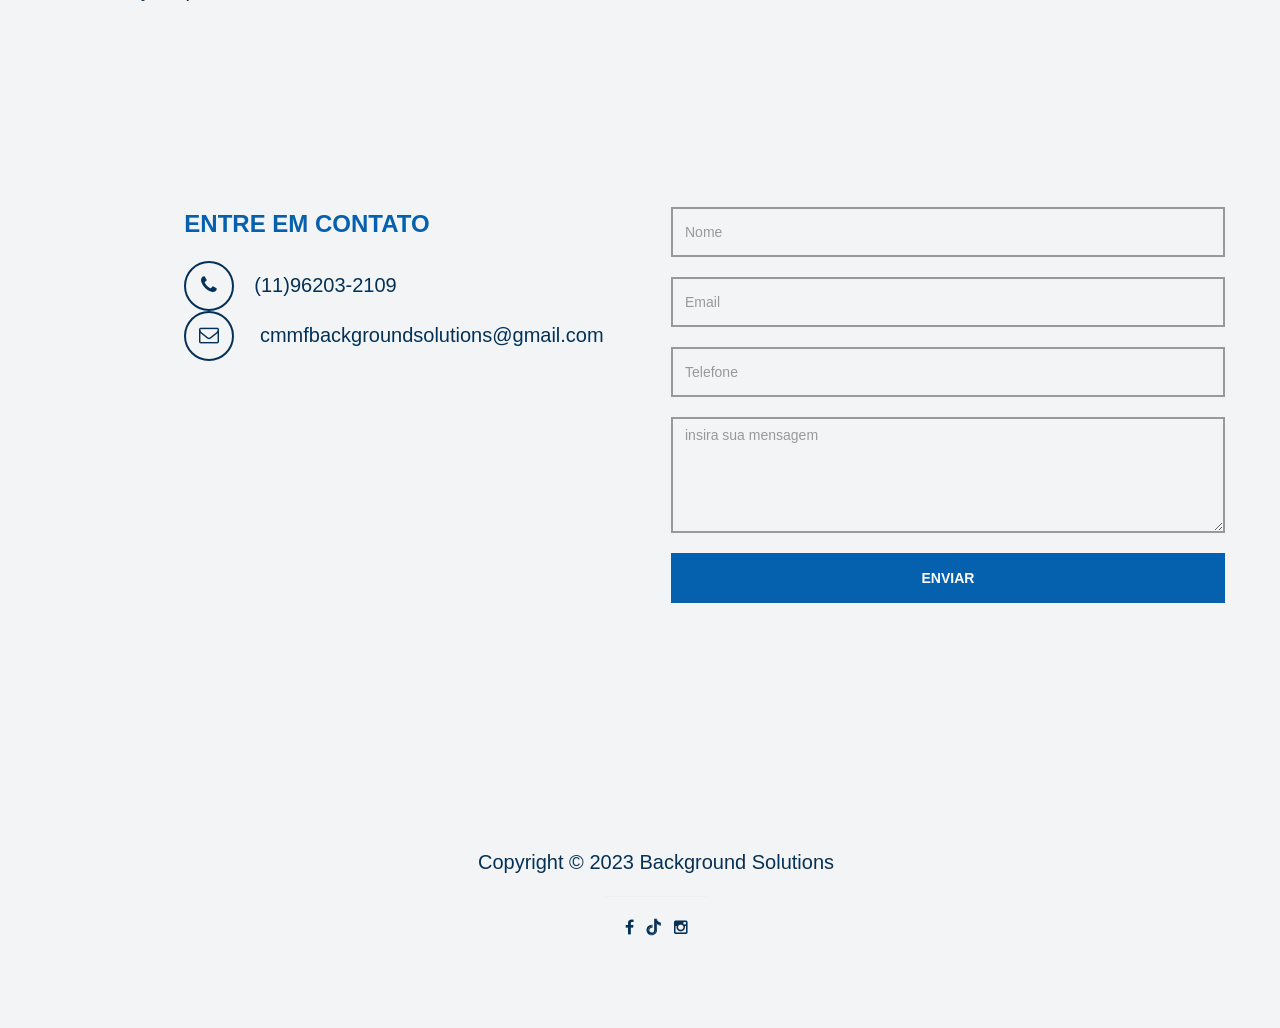
==== commit 2a290923: "mudanca de numeros de contato 2" ====
--- a/index.html
+++ b/index.html
@@ -479,7 +479,9 @@
             <div class="col-lg-5 col-lg-offset-1 col-md-6 wow fadeInUp" data-wow-delay="0.6s">
               <address>
                 <p class="contact-title">ENTRE EM CONTATO</p>
-                <a href="https://bit.ly/3Gk62G8">
+                <a href="
+                https://wa.me/+5511962032109?text=Ol%C3%A1,%20gostaria%20de%20saber%20mais%20sobre%20os%20chatbots,%20podemos%20marcar%20uma%20reuni%C3%A3o?
+                ">
                   <p class="colorpurple"><i class="fa fa-phone "></i>(11)96203-2109</p>
                 </a>
                 <p>
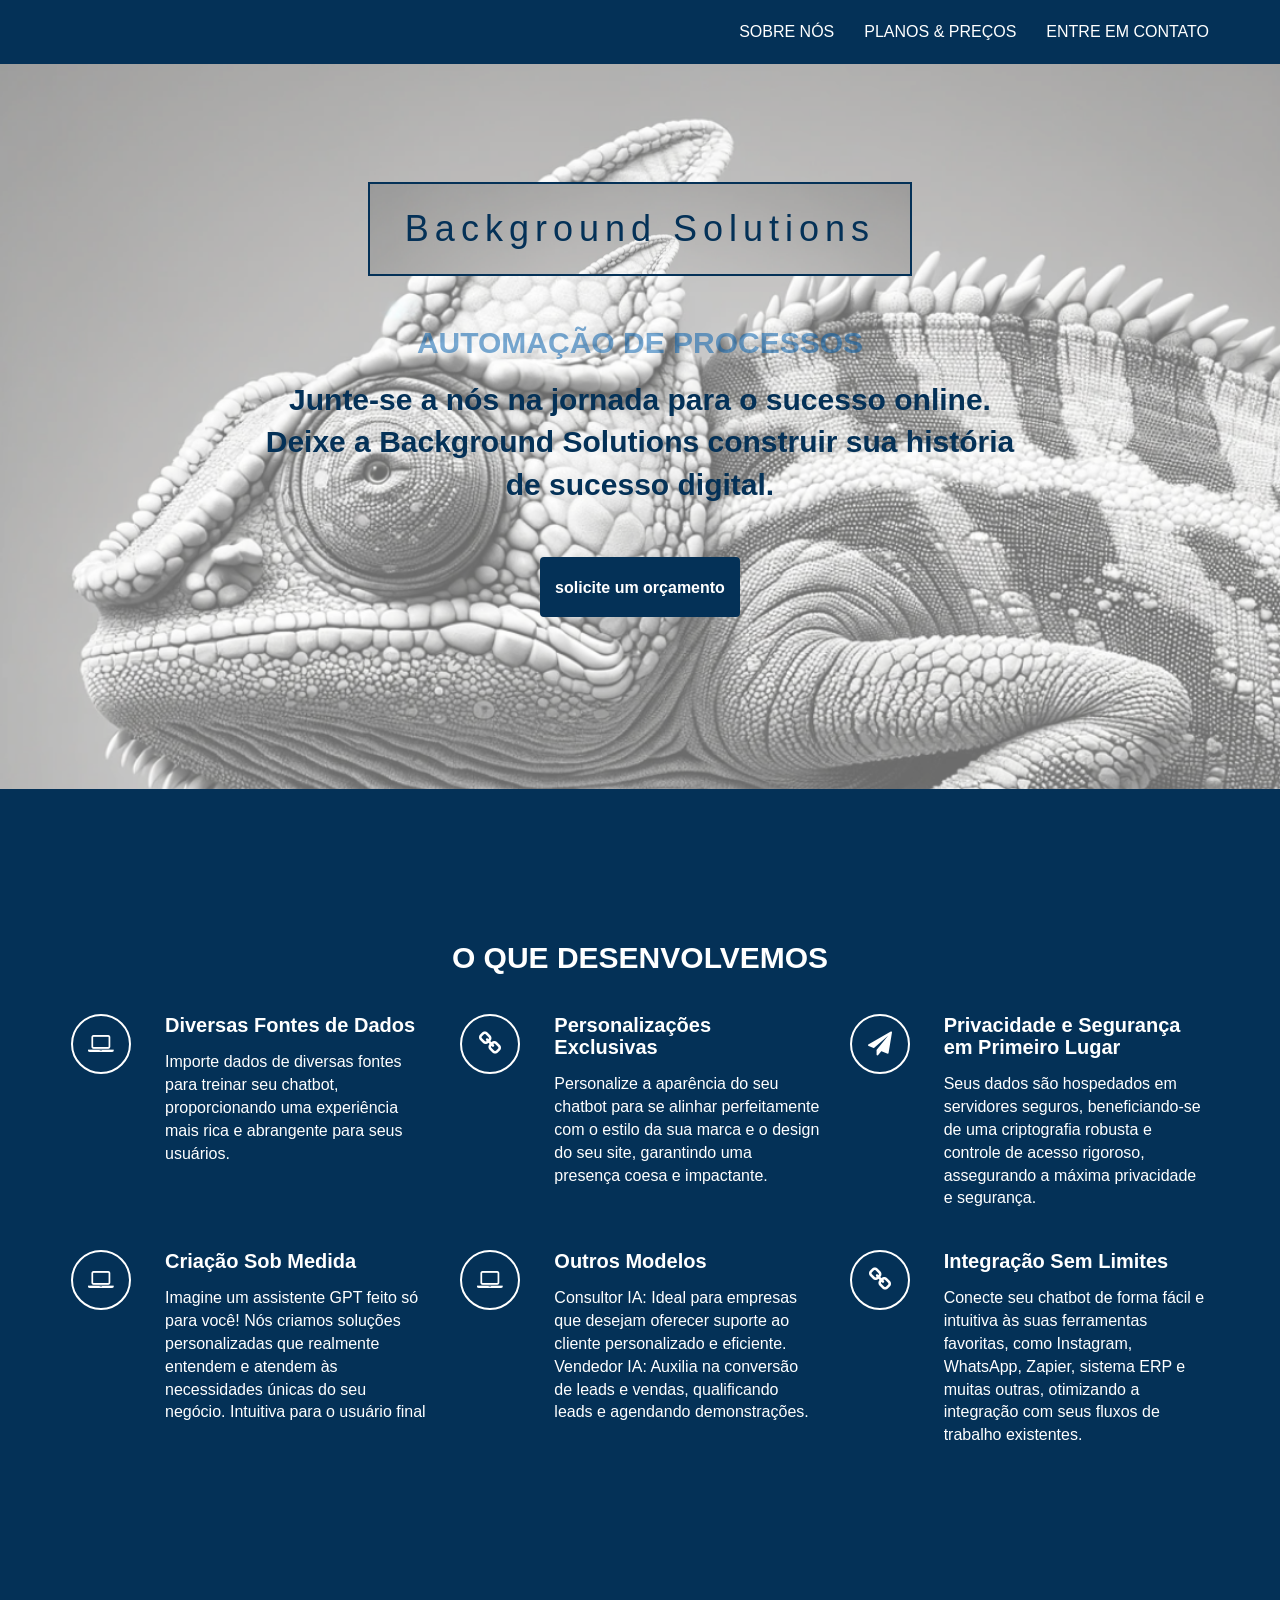
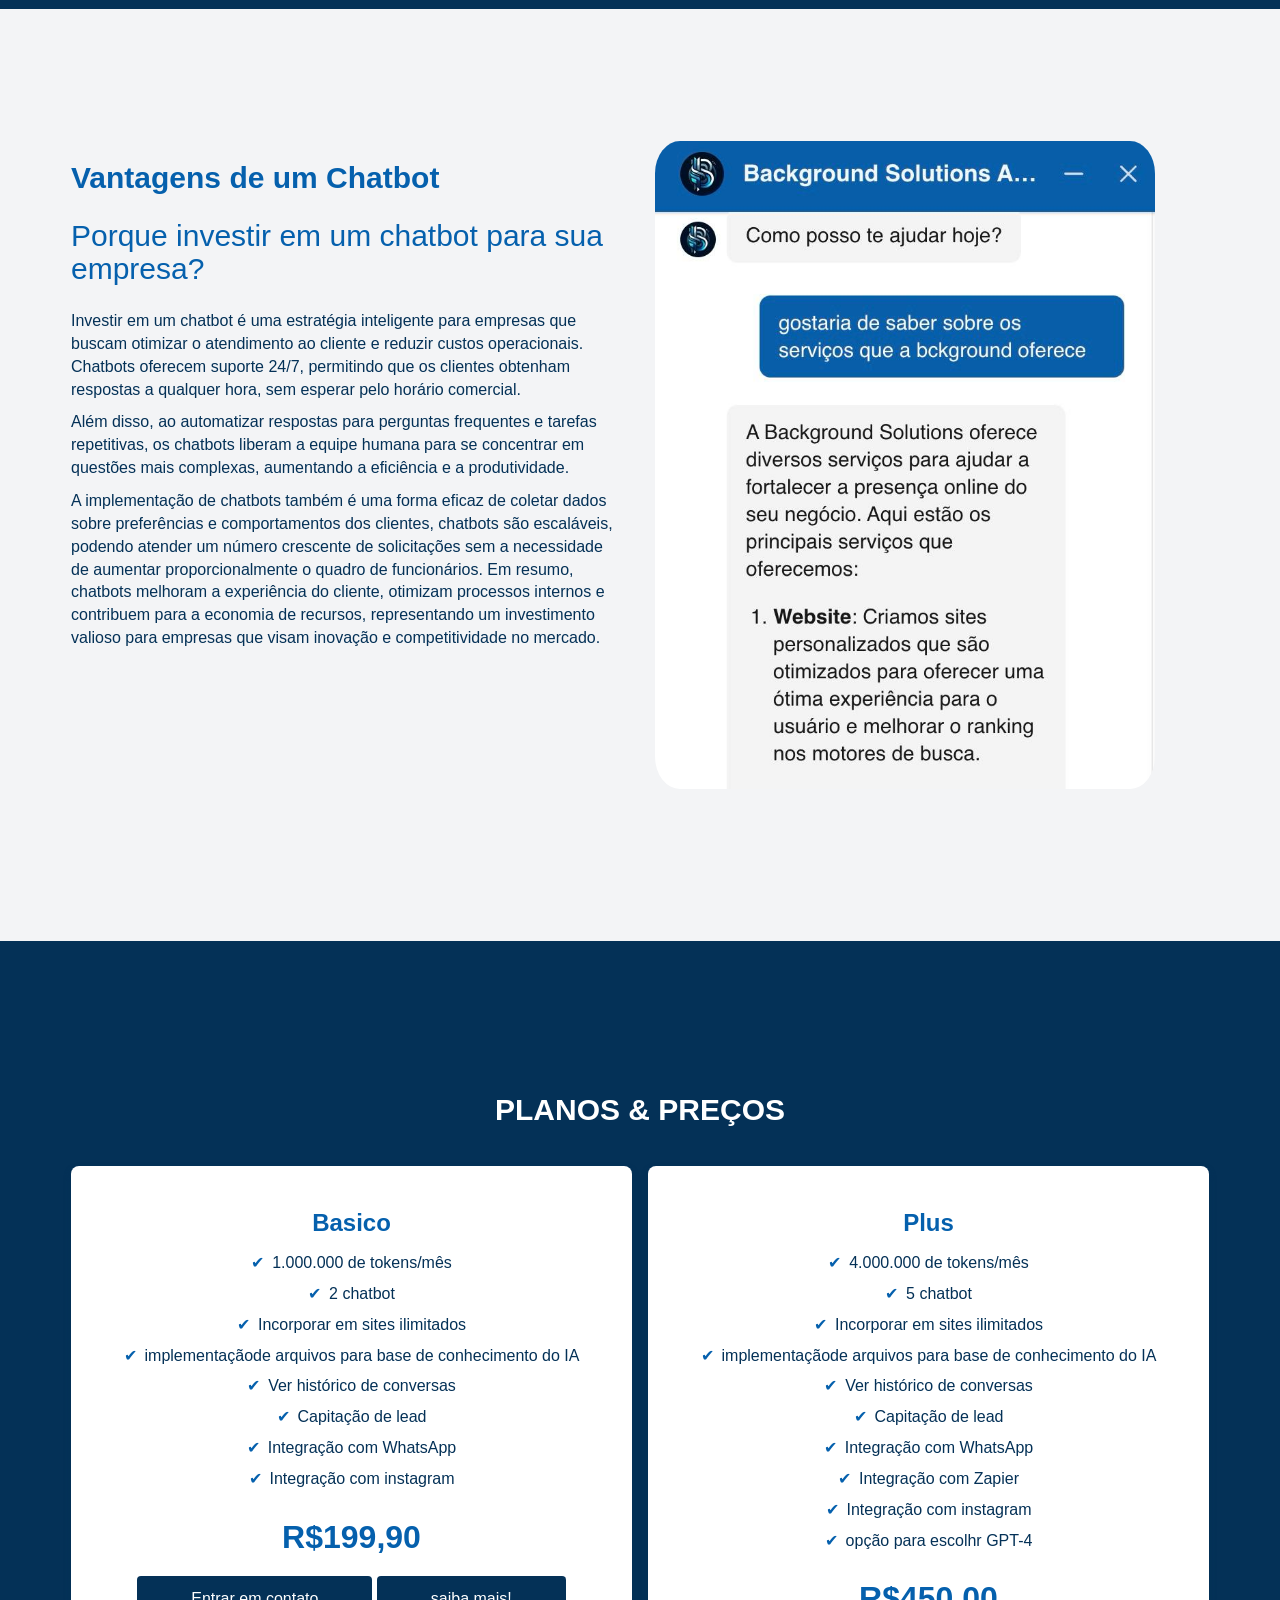
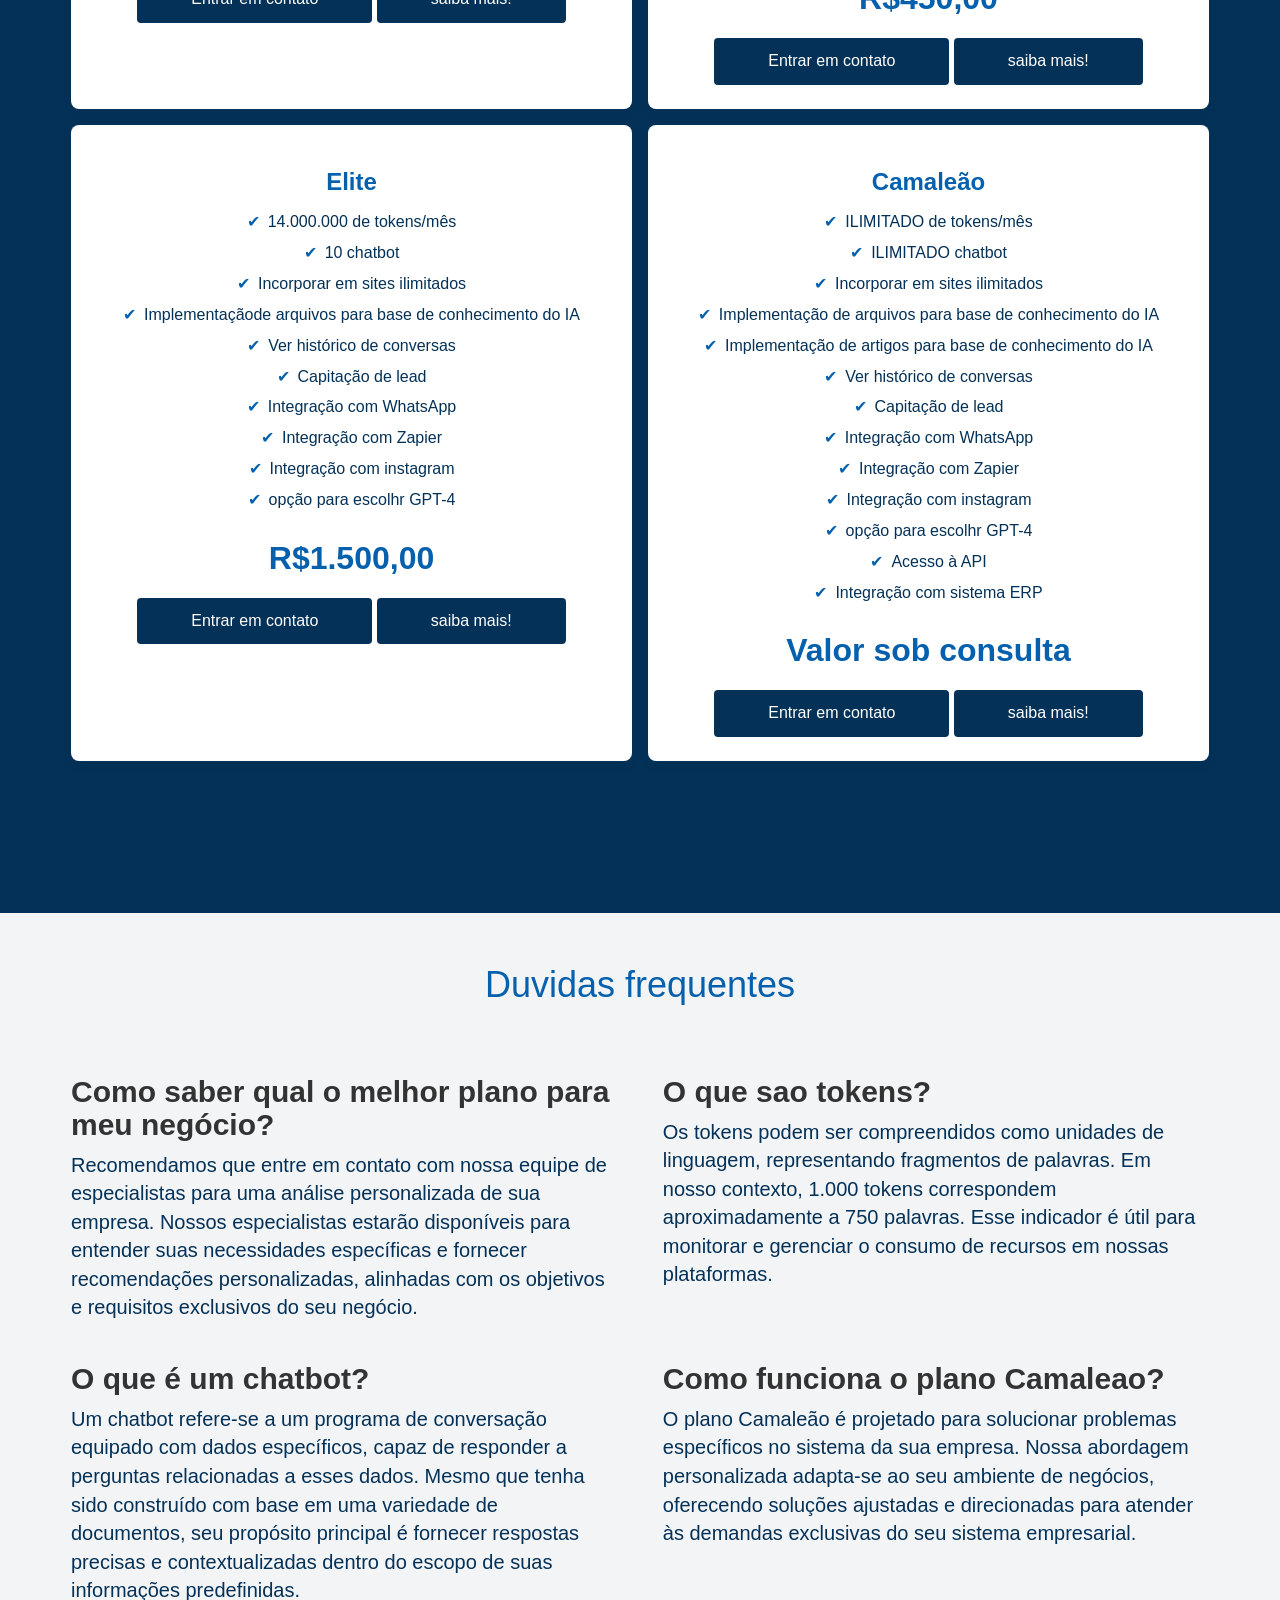
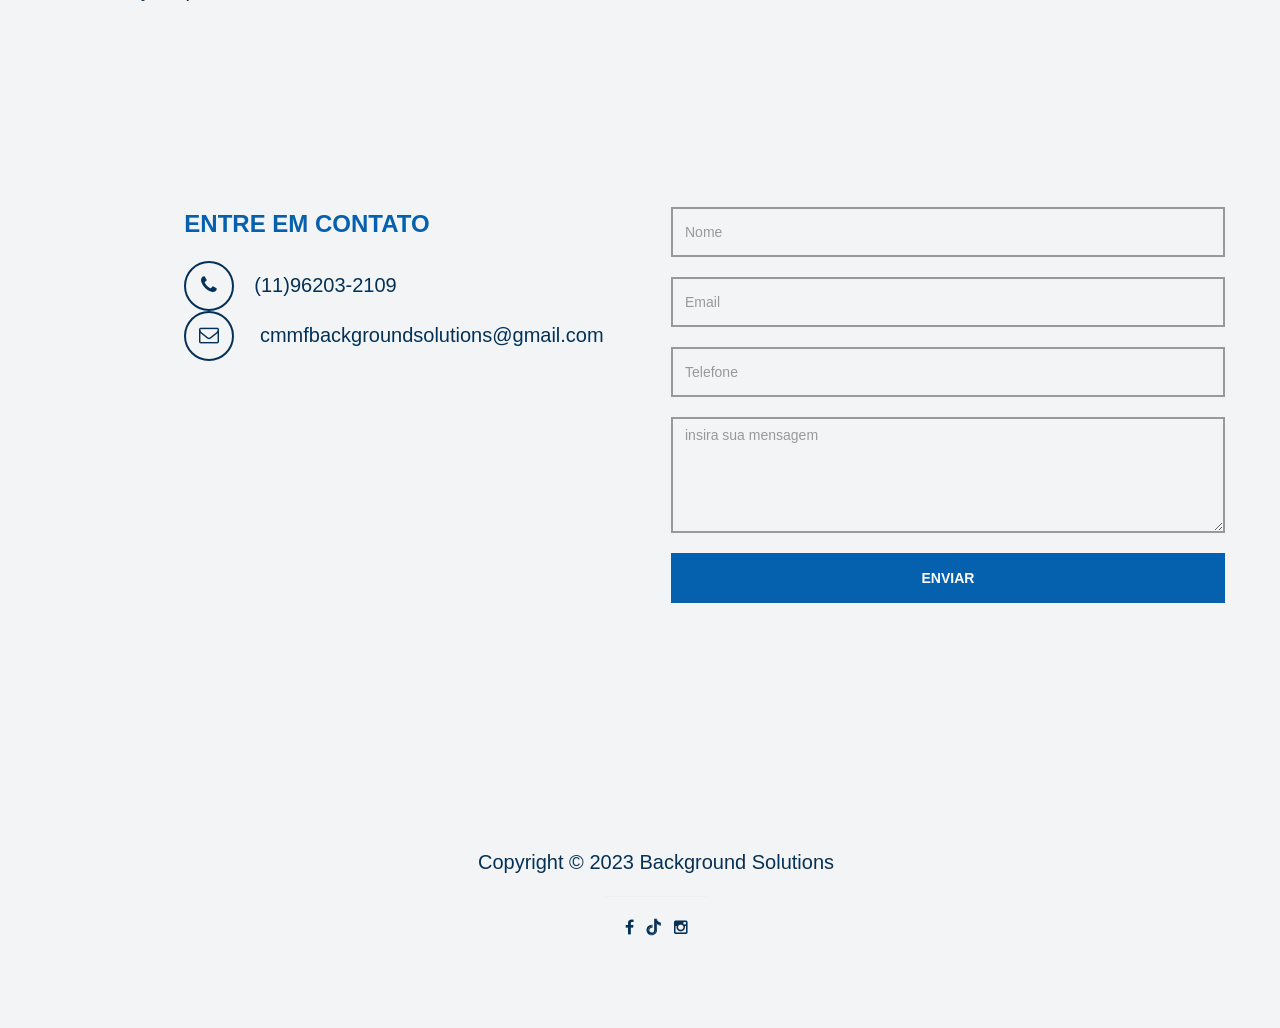
==== commit bc91c7e2: "mudanca de numeros de contato 3" ====
--- a/index.html
+++ b/index.html
@@ -84,8 +84,9 @@
                 Background Solutions construir sua história de sucesso digital.
               </p>
             </b>
-            <a href="https://bit.ly/3Gk62G8" class="btn btn-default bnt2 smoothScroll wow fadeInUp"
-              data-wow-delay="1s">solicite um orçamento</a>
+            <a href="
+            https://wa.me/+5511962032109?text=Ol%C3%A1,%20gostaria%20de%20saber%20mais%20sobre%20os%20chatbots,%20podemos%20marcar%20uma%20reuni%C3%A3o?
+            " class="btn btn-default bnt2 smoothScroll wow fadeInUp" data-wow-delay="1s">solicite um orçamento</a>
           </div>
           <div class="col-md-2 "></div>
         </div>
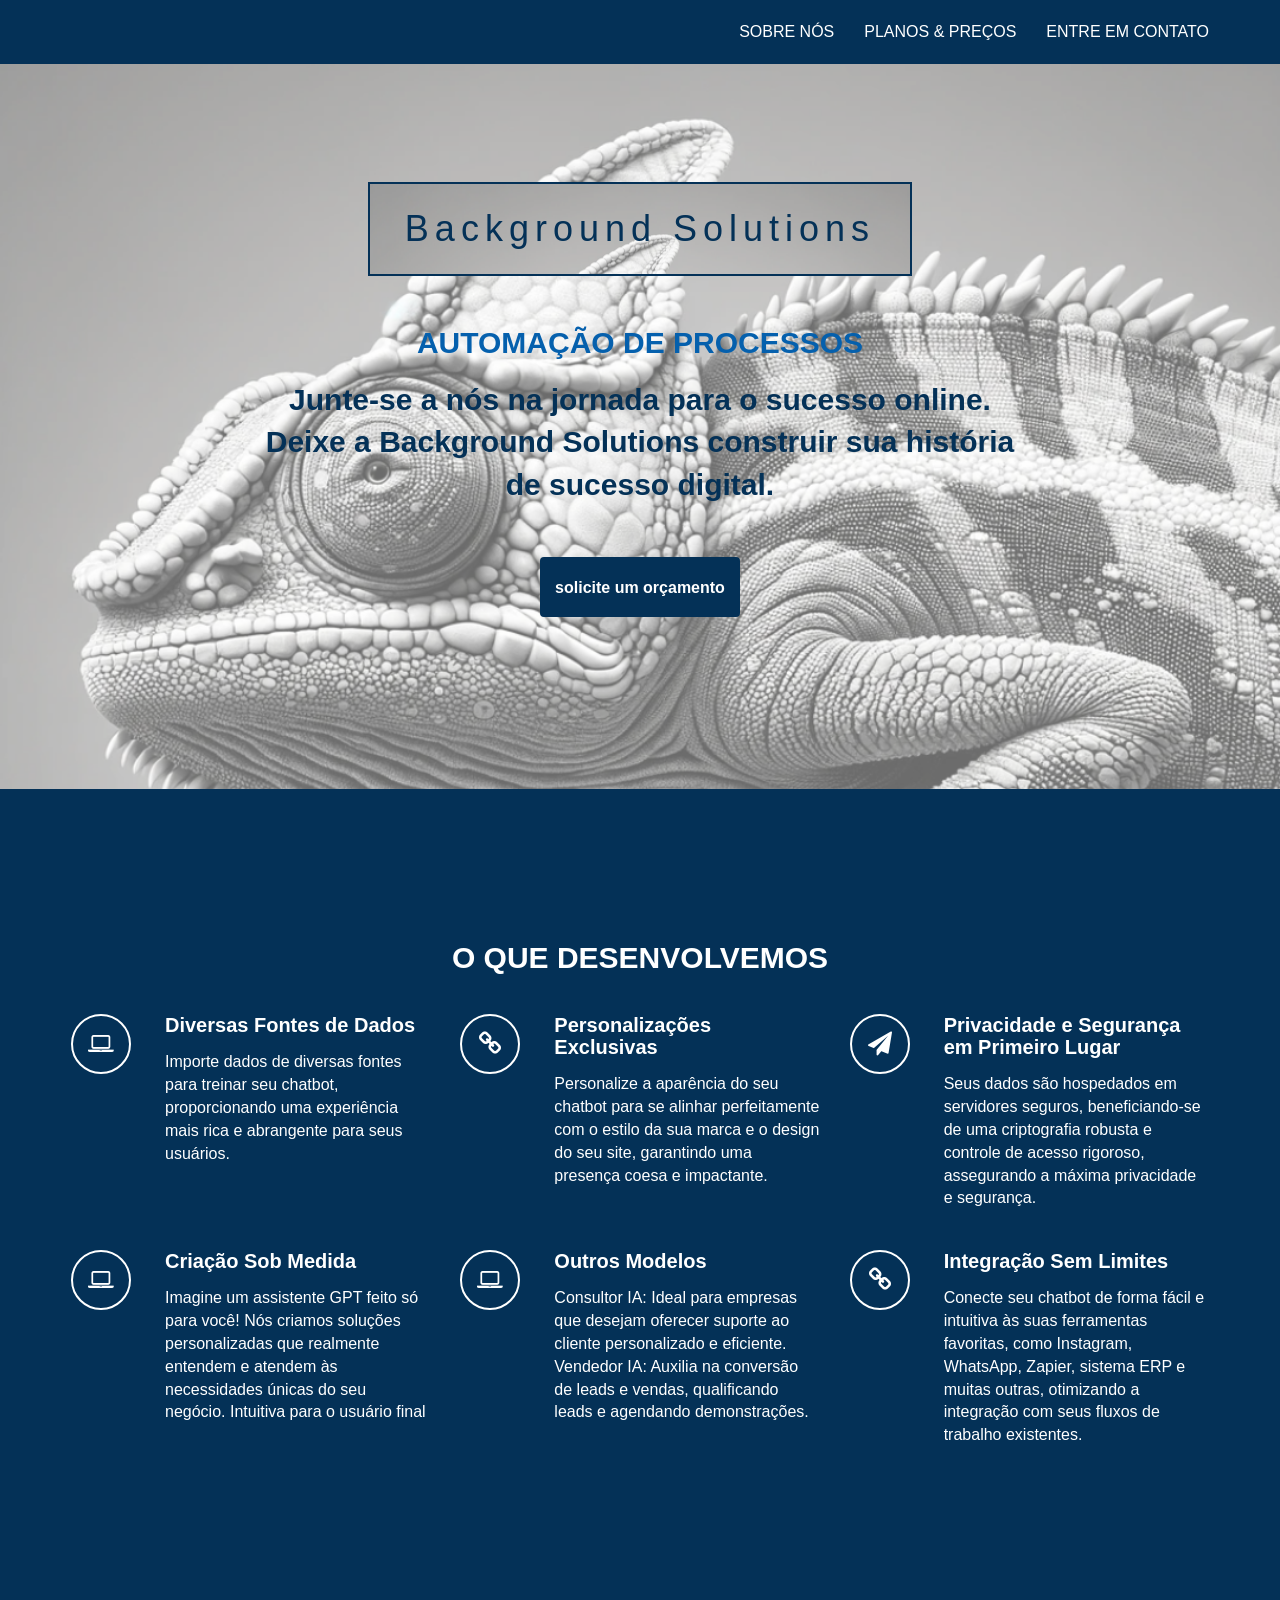
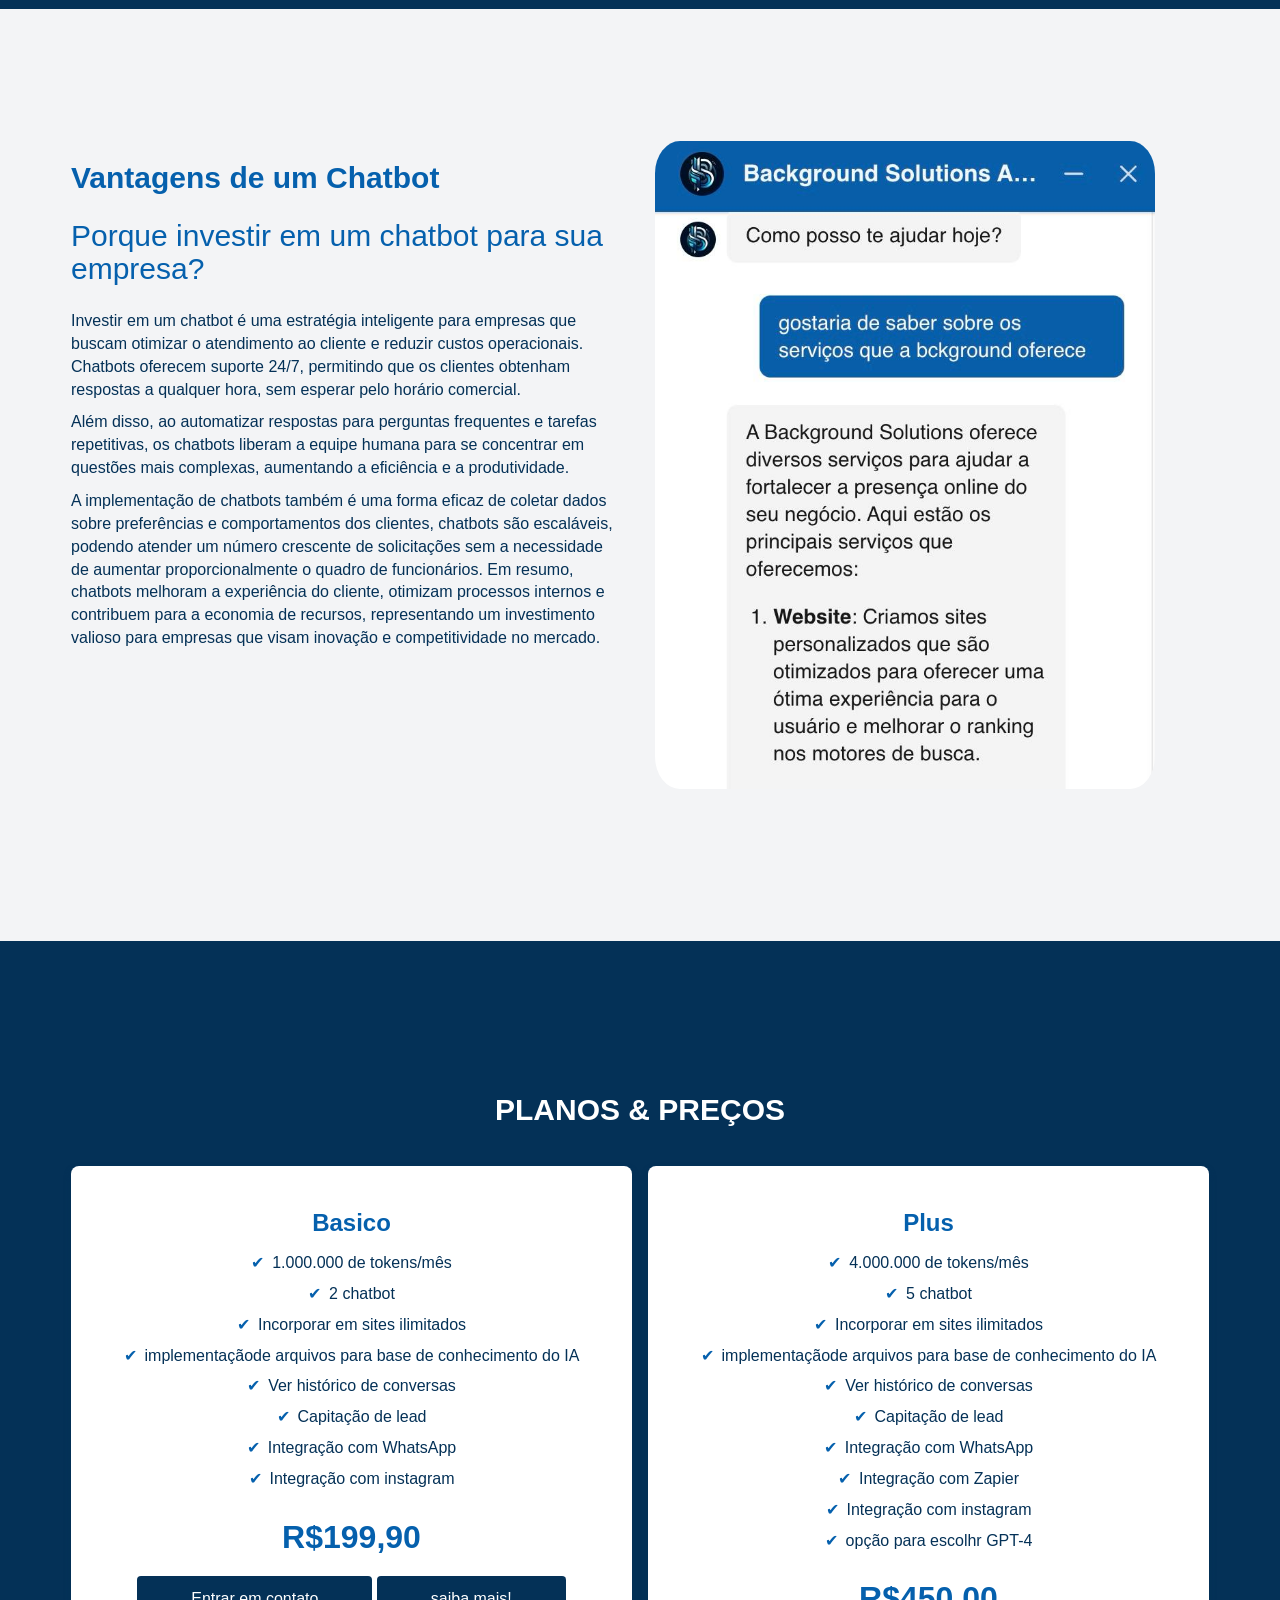
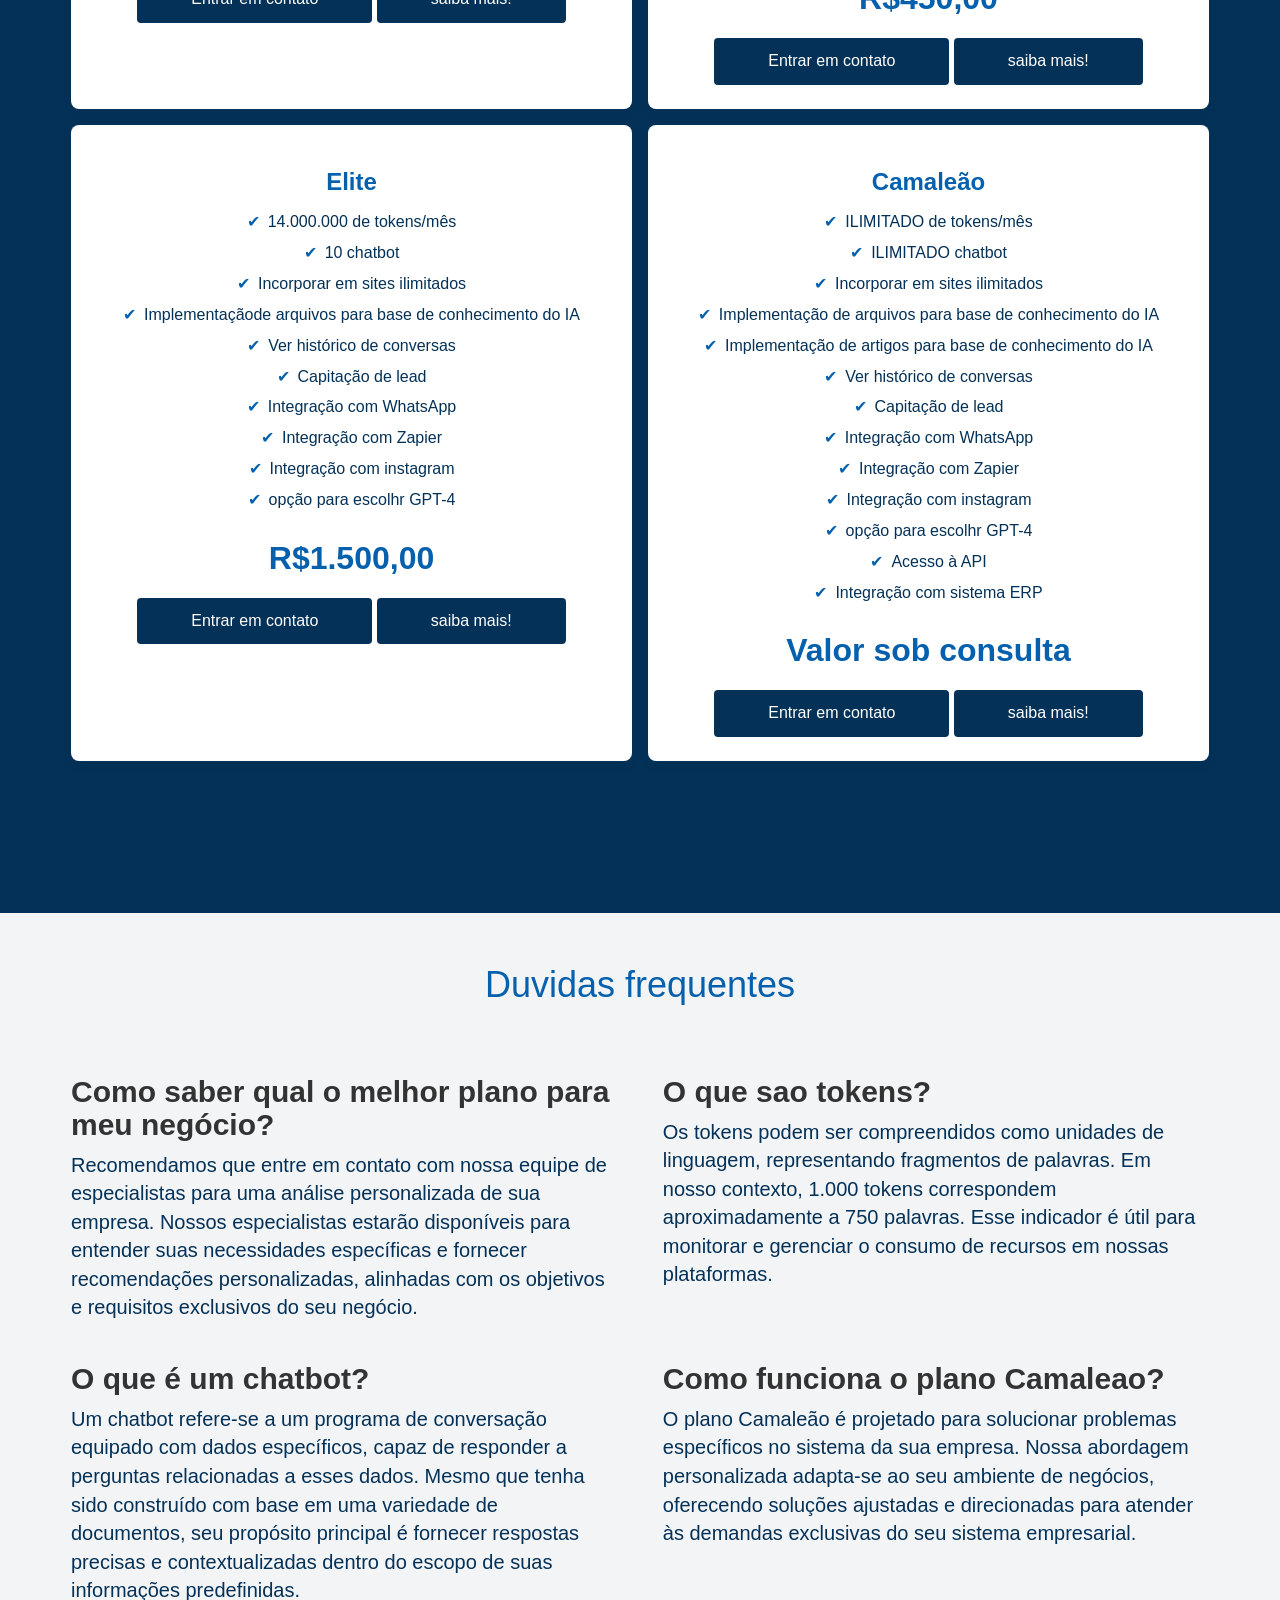
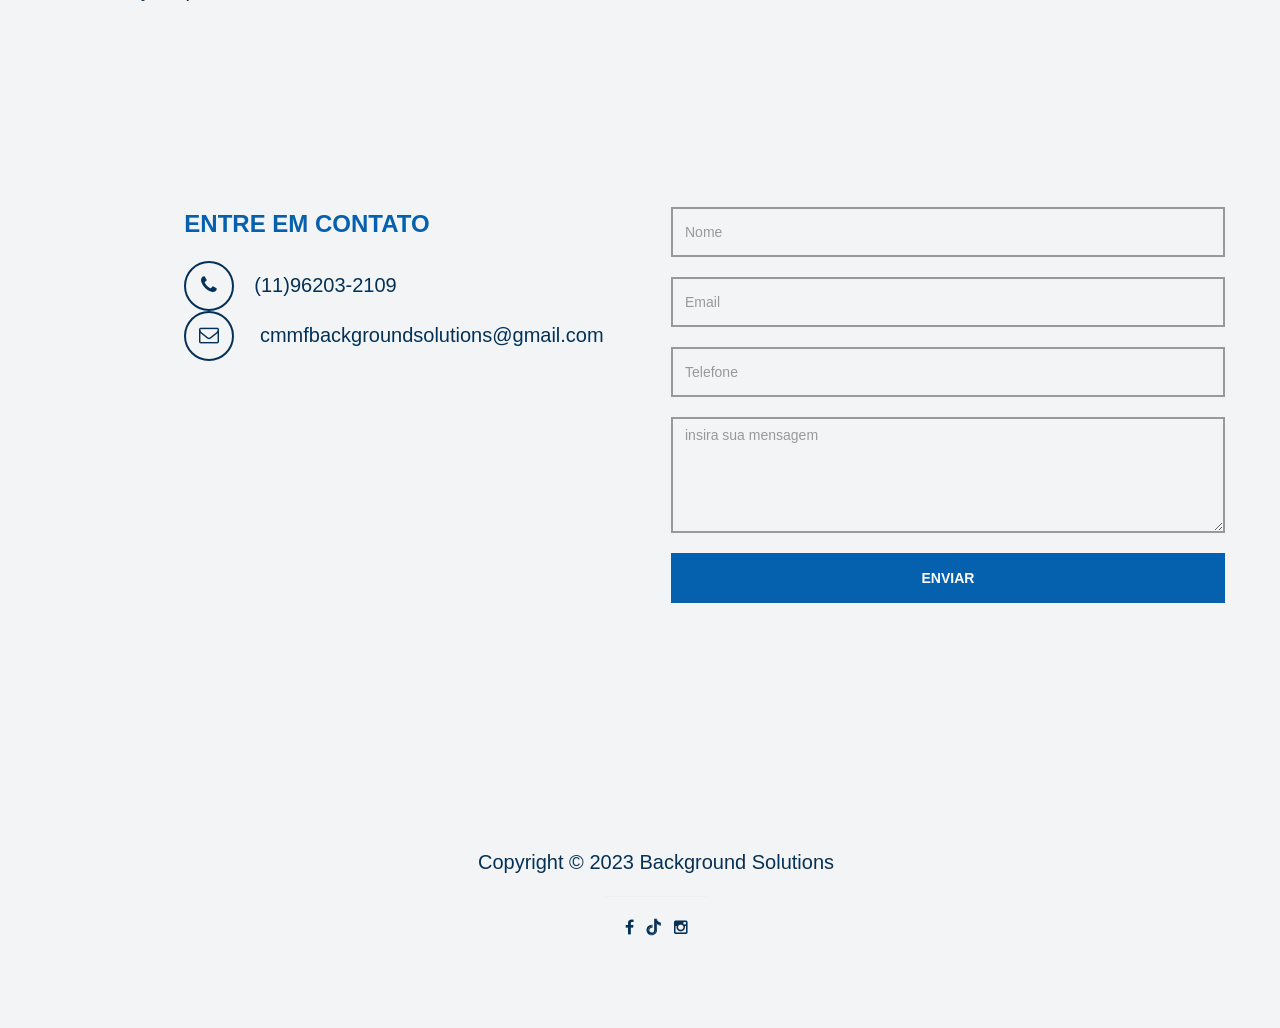
==== commit 12631b8e: "mudanca de numeros de contato 4" ====
--- a/index.html
+++ b/index.html
@@ -307,7 +307,7 @@
                 </ul>
                 <p>R$1.500,00</p>
                 <a href="
-https://wa.me/+5511962032109?text=Ol%C3%A1,%20estou%20interessado%20no%20plano%20Elite
+                    https://wa.me/+5511962032109?text=Ol%C3%A1,%20estou%20interessado%20no%20plano%20Elite
                 "><button>Entrar em contato</button></a>
                 <a href="/planos/elite.html"><button>saiba mais!</button></a>
               </div>
@@ -330,7 +330,7 @@
                 </ul>
                 <p>Valor sob consulta</p>
                 <a href="
-            https://wa.me/+5511962032109?text=Ol%C3%A1,%20estou%20interessado%20no%20plano%20Camale%C3%A3o
+                     https://wa.me/+5511962032109?text=Ol%C3%A1,%20estou%20interessado%20no%20plano%20Camale%C3%A3o
                 "><button>Entrar em contato</button></a>
                 <a href="/planos/camaleao.html"><button>saiba mais!</button></a>
               </div>
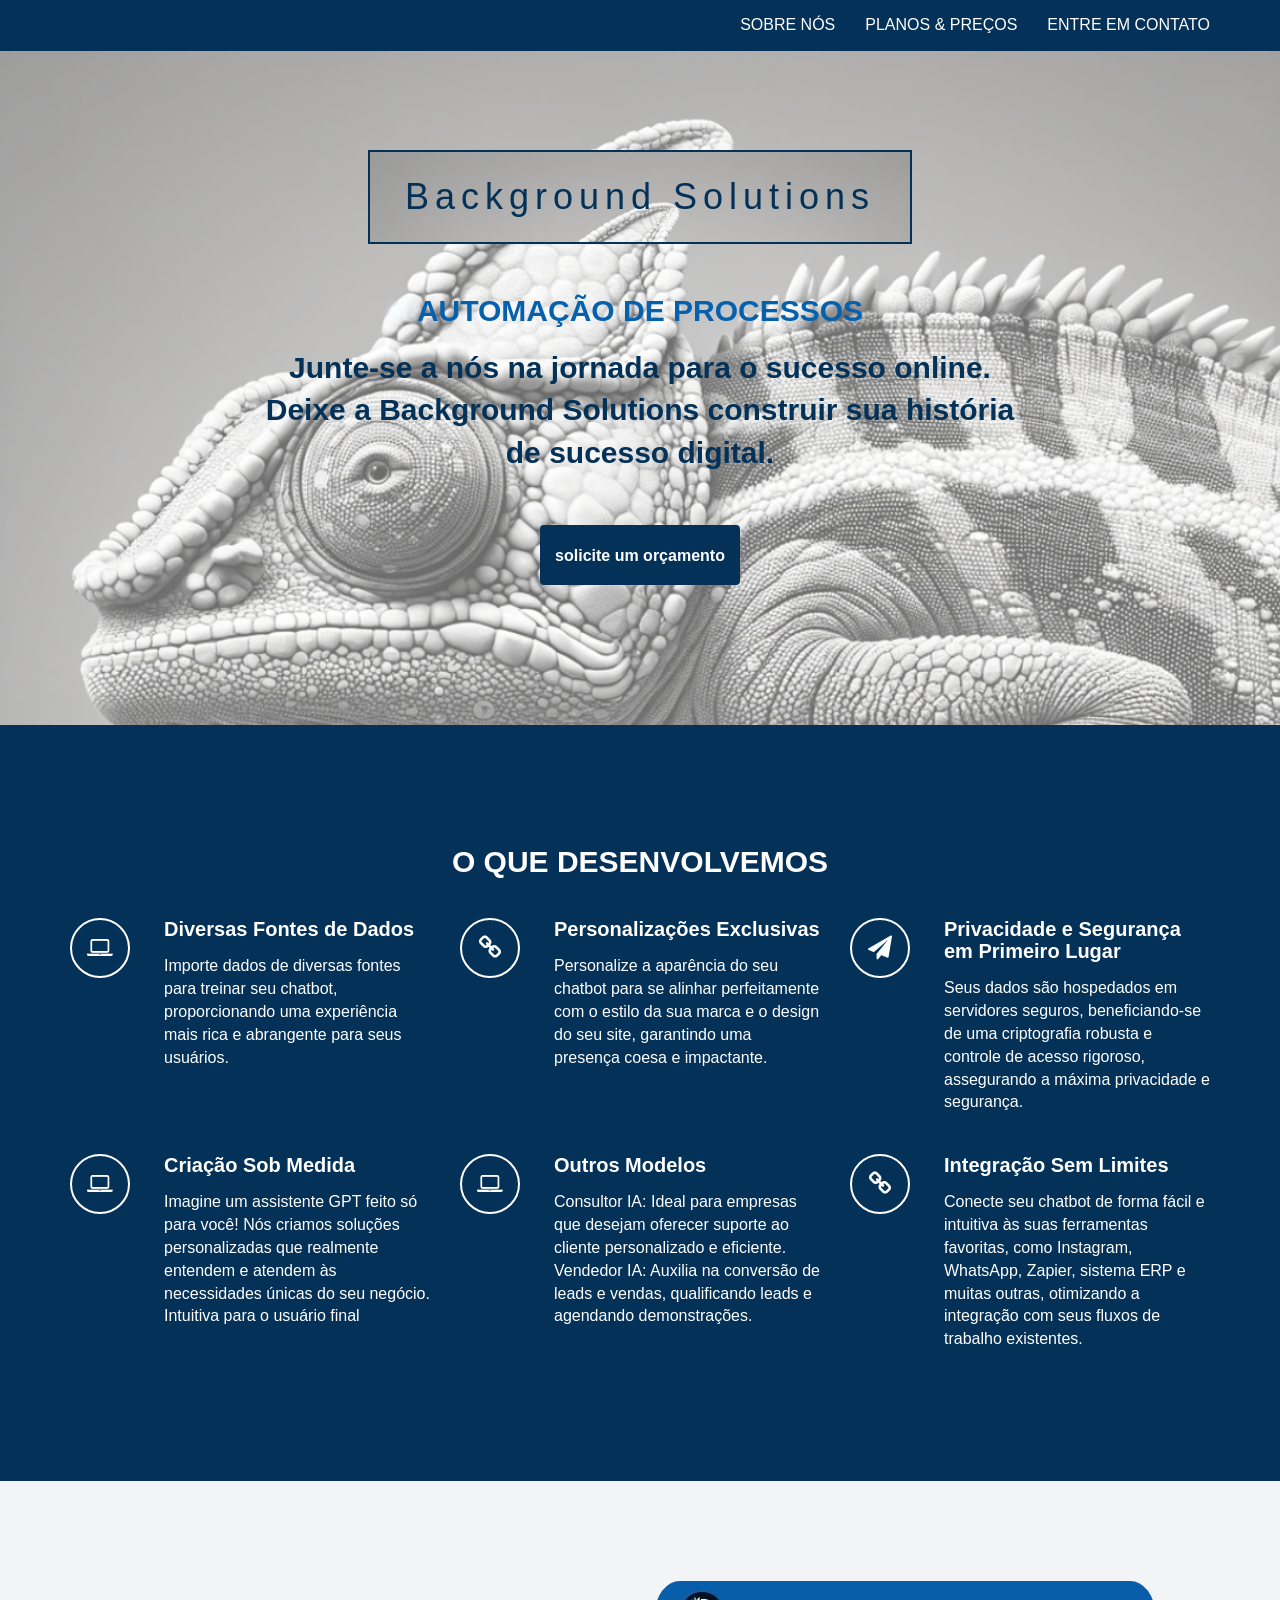
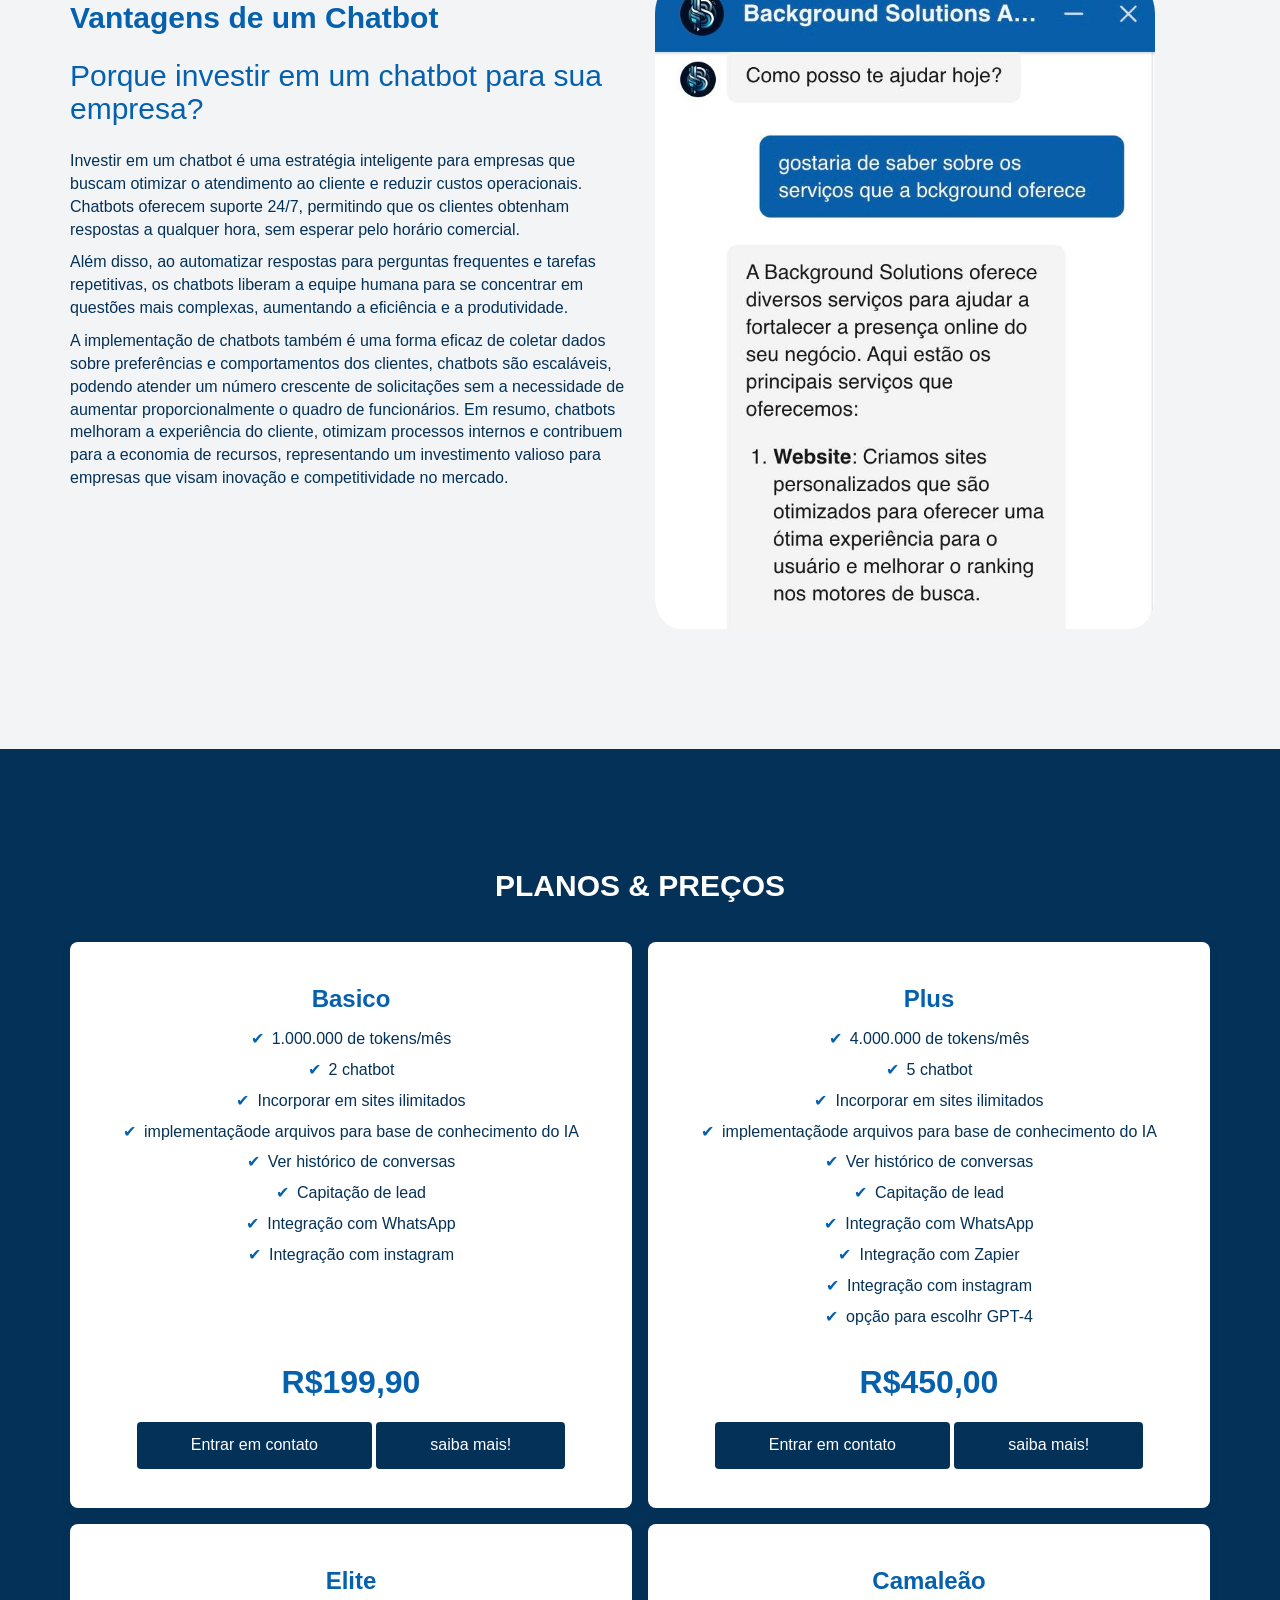
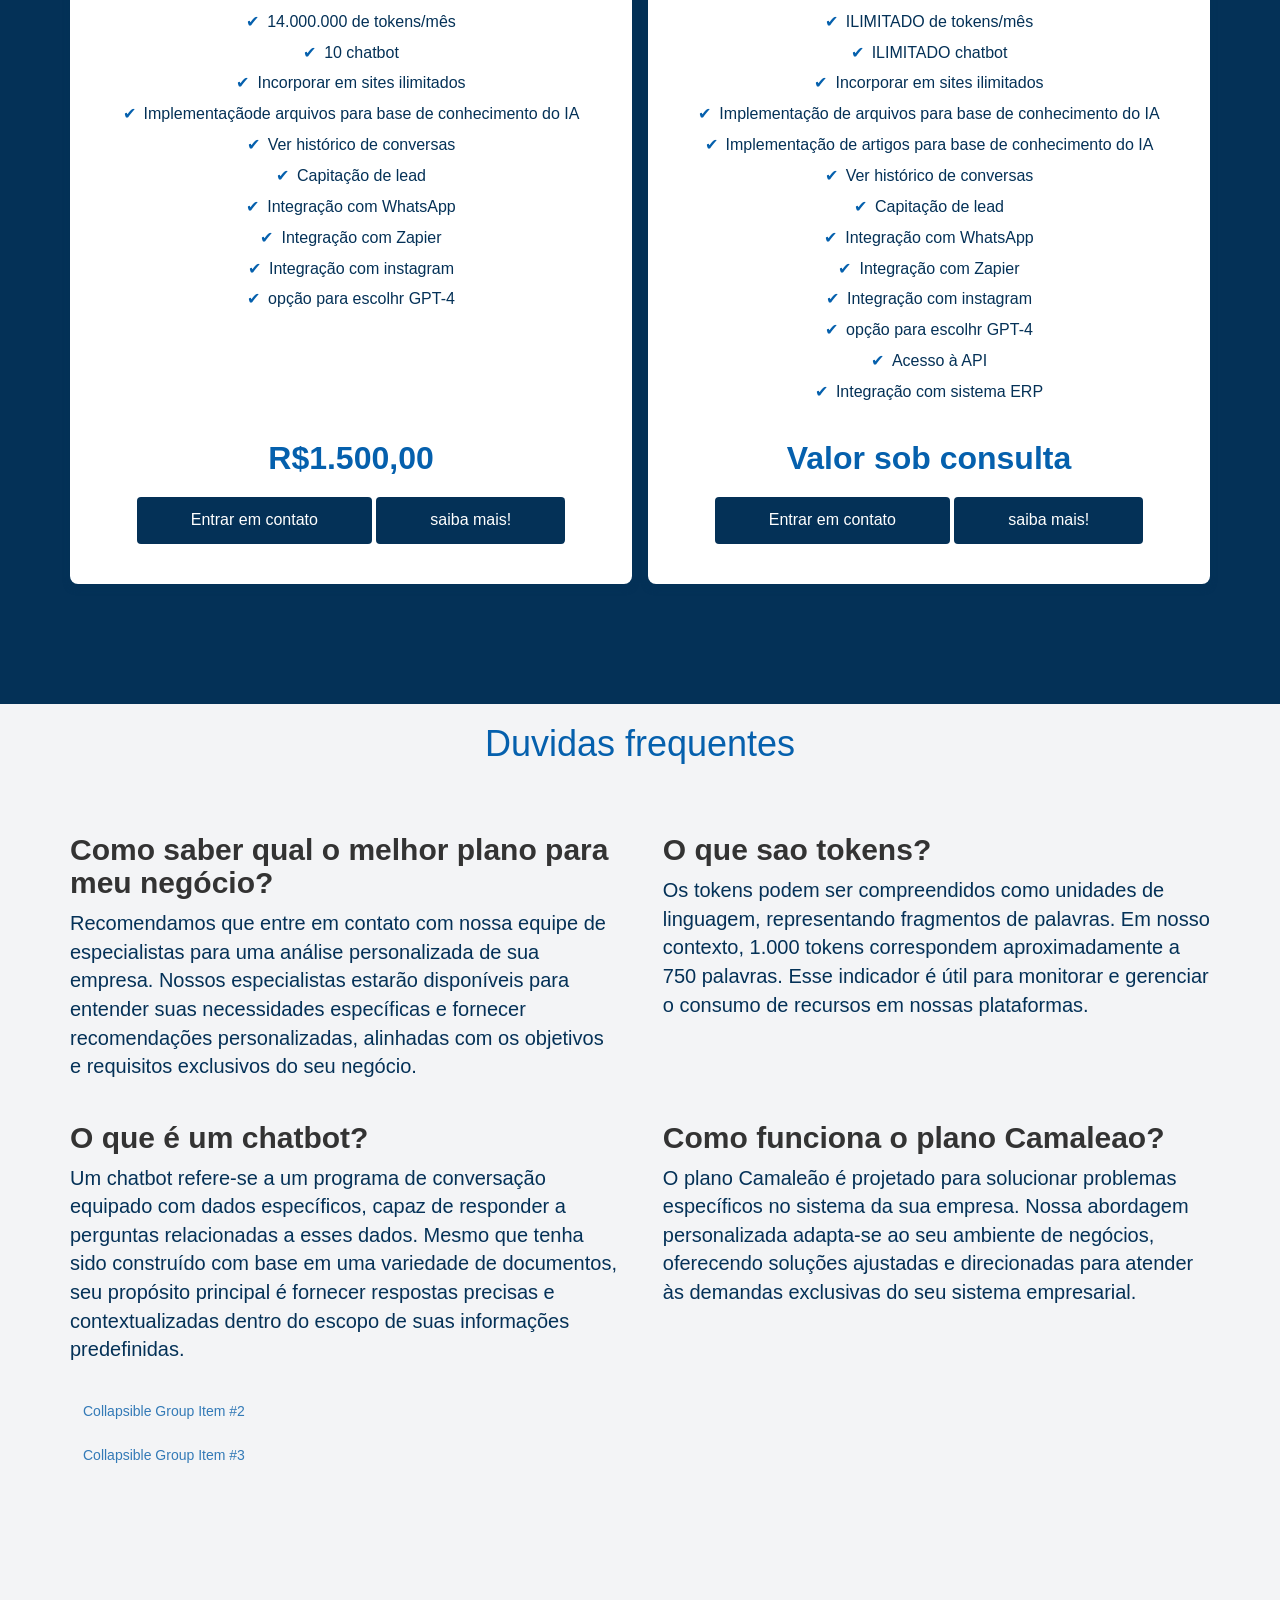
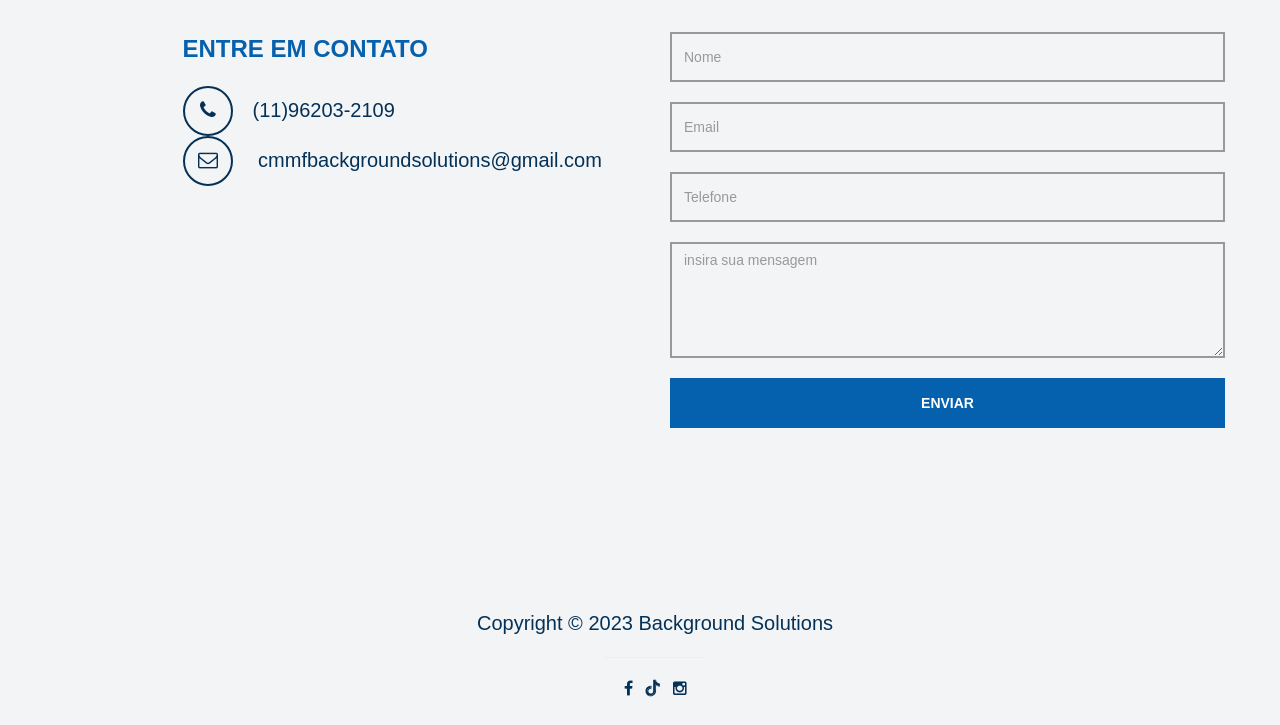
==== commit e7475b7c: "mida query" ====
--- a/index.html
+++ b/index.html
@@ -33,6 +33,7 @@
   <!-- custom -->
   <link rel="stylesheet" href="css/style.css" />
   <link rel="stylesheet" href="/precos/preco.css" />
+  <link rel="stylesheet" href="css/nav.css" />
 </head>
 
 <body>
@@ -250,7 +251,7 @@
 
 
             <div class="grid">
-              <div class="card">
+              <div class="cardprice">
                 <h3>Basico</h3>
                 <ul>
                   <li>1.000.000 de tokens/mês</li>
@@ -261,15 +262,16 @@
                   <li>Capitação de lead</li>
                   <li>Integração com WhatsApp</li>
                   <li>Integração com instagram</li>
-
                 </ul>
-                <p>R$199,90</p>
-                <a href="
+                <div class="valores">
+                  <p>R$199,90</p>
+                  <a href="
                   https://wa.me/+5511962032109?text=Ol%C3%A1,%20estou%20interessado%20no%20plano%20Basico
-                "><button>Entrar em contato</button></a>
-                <a href="/planos/basic.html"><button>saiba mais!</button></a>
-              </div>
-              <div class="card">
+                "><button class="">Entrar em contato</button></a>
+                  <a href="/planos/basic.html"><button>saiba mais!</button></a>
+                </div>
+              </div>
+              <div class="cardprice">
                 <h3>Plus</h3>
                 <ul>
                   <li>4.000.000 de tokens/mês</li>
@@ -283,14 +285,16 @@
                   <li>Integração com instagram</li>
                   <li>opção para escolhr GPT-4</li>
                 </ul>
-                <p>R$450,00</p>
-                <a href="
+                <div class="valores">
+                  <p>R$450,00</p>
+                  <a href="
                   https://wa.me/+5511962032109?text=Ol%C3%A1,%20estou%20interessado%20no%20plano%20Plus%20
 
                 "><button>Entrar em contato</button></a>
-                <a href="/planos/plus.html"><button>saiba mais!</button></a>
-              </div>
-              <div class="card">
+                  <a href="/planos/plus.html"><button>saiba mais!</button></a>
+                </div>
+              </div>
+              <div class="cardprice">
                 <h3>Elite</h3>
                 <ul>
                   <li>14.000.000 de tokens/mês</li>
@@ -305,13 +309,15 @@
                   <li>opção para escolhr GPT-4</li>
 
                 </ul>
-                <p>R$1.500,00</p>
-                <a href="
+                <div class="valores">
+                  <p>R$1.500,00</p>
+                  <a href="
                     https://wa.me/+5511962032109?text=Ol%C3%A1,%20estou%20interessado%20no%20plano%20Elite
                 "><button>Entrar em contato</button></a>
-                <a href="/planos/elite.html"><button>saiba mais!</button></a>
-              </div>
-              <div class="card">
+                  <a href="/planos/elite.html"><button>saiba mais!</button></a>
+                </div>
+              </div>
+              <div class="cardprice">
                 <h3>Camaleão</h3>
                 <ul>
                   <li>ILIMITADO de tokens/mês</li>
@@ -328,11 +334,13 @@
                   <li>Acesso à API</li>
                   <li>Integração com sistema ERP</li>
                 </ul>
-                <p>Valor sob consulta</p>
-                <a href="
+                <div class="valores">
+                  <p>Valor sob consulta</p>
+                  <a href="
                      https://wa.me/+5511962032109?text=Ol%C3%A1,%20estou%20interessado%20no%20plano%20Camale%C3%A3o
                 "><button>Entrar em contato</button></a>
-                <a href="/planos/camaleao.html"><button>saiba mais!</button></a>
+                  <a href="/planos/camaleao.html"><button>saiba mais!</button></a>
+                </div>
               </div>
 
               <!-- Repeat for each tier as needed -->
@@ -451,6 +459,51 @@
             abordagem personalizada adapta-se ao seu ambiente de negócios, oferecendo soluções ajustadas e
             direcionadas para atender às demandas exclusivas do seu sistema empresarial.</p>
         </div>
+        <div id="accordion">
+
+          <div class="card">
+            <div class="card-header" id="headingTwo">
+              <h5 class="mb-0">
+                <button class="btn btn-link collapsed" data-toggle="collapse" data-target="#collapseTwo"
+                  aria-expanded="false" aria-controls="collapseTwo">
+                  Collapsible Group Item #2
+                </button>
+              </h5>
+            </div>
+            <div id="collapseTwo" class="collapse" aria-labelledby="headingTwo" data-parent="#accordion">
+              <div class="card-body">
+                Anim pariatur cliche reprehenderit, enim eiusmod high life accusamus terry richardson ad squid. 3 wolf
+                moon officia aute, non cupidatat skateboard dolor brunch. Food truck quinoa nesciunt laborum eiusmod.
+                Brunch 3 wolf moon tempor, sunt aliqua put a bird on it squid single-origin coffee nulla assumenda
+                shoreditch et. Nihil anim keffiyeh helvetica, craft beer labore wes anderson cred nesciunt sapiente ea
+                proident. Ad vegan excepteur butcher vice lomo. Leggings occaecat craft beer farm-to-table, raw denim
+                aesthetic synth nesciunt you probably haven't heard of them accusamus labore sustainable VHS.
+              </div>
+            </div>
+          </div>
+          <div class="card">
+            <div class="card-header" id="headingThree">
+              <h5 class="mb-0">
+                <button class="btn btn-link collapsed" data-toggle="collapse" data-target="#collapseThree"
+                  aria-expanded="false" aria-controls="collapseThree">
+                  Collapsible Group Item #3
+                </button>
+              </h5>
+            </div>
+            <div id="collapseThree" class="collapse" aria-labelledby="headingThree" data-parent="#accordion">
+              <div class="card-body">
+                Anim pariatur cliche reprehenderit, enim eiusmod high life accusamus terry richardson ad squid. 3 wolf
+                moon officia aute, non cupidatat skateboard dolor brunch. Food truck quinoa nesciunt laborum eiusmod.
+                Brunch 3 wolf moon tempor, sunt aliqua put a bird on it squid single-origin coffee nulla assumenda
+                shoreditch et. Nihil anim keffiyeh helvetica, craft beer labore wes anderson cred nesciunt sapiente ea
+                proident. Ad vegan excepteur butcher vice lomo. Leggings occaecat craft beer farm-to-table, raw denim
+                aesthetic synth nesciunt you probably haven't heard of them accusamus labore sustainable VHS.
+              </div>
+            </div>
+          </div>
+        </div>
+
+
         <!-- Adicione mais perguntas e respostas conforme necessário -->
       </div>
 
--- a/css/style.css
+++ b/css/style.css
@@ -574,3 +574,8 @@
     width: 1200px;
   }
 }
+@media(max-width: 560px) {
+  .sobrenos{width: 100%;}
+  .grid{ grid-template-columns: repeat(auto-fill, minmax(250px, 1fr));}
+  
+}
--- a/precos/preco.css
+++ b/precos/preco.css
@@ -12,13 +12,7 @@
     top: 0;
     z-index: 1000;
 }
-.navbar {
-    display: flex;
-    justify-content: space-between;
-    align-items: center;
-    padding: 0 32px;
-    height: 64px;
-}
+
 .logo {
     font-size: 1.5rem;
     font-weight: bold;
@@ -60,11 +54,6 @@
     margin: auto;
 }
 
-.container {
-    max-width: 1280px;
-    margin: 0 auto;
-    padding: 32px 16px;
-}
 
 .grid {
     display: grid;
@@ -72,45 +61,48 @@
     gap: 16px;
 }
 
-.card {
+.cardprice {
+    display: flex;
+    flex-direction: column;
     background-color: white;
     padding: 24px;
     border-radius: 8px;
     box-shadow: 0 4px 6px #043157;
 }
 
-.card h3 {
+.cardprice h3 {
     /* font-size: 1.125rem; */
     color: #0560ad;
     font-weight: 600;
     margin-bottom: 16px;
 }
 
-.card ul {
+.cardprice ul {
     margin-bottom: 24px;
     list-style-type: none;
     padding: 0;
 }
 
-.card ul li {
+.cardprice ul li {
     color: #043157;
     margin-bottom: 8px;
 }
 
-.card ul li::before {
+.cardprice ul li::before {
     content: '✔';
     color: #0560ad;
     margin-right: 8px;
 }
 
-.card p {
+.cardprice p {
     color:#0560ad;
     font-size: 32px;
     font-weight: 700;
     margin-bottom: 16px;
 }
 
-.card button {
+.cardprice button {
+    margin-bottom: 3%;
     background-color: #043157;
     color: white;
     padding: 12px 54px;
@@ -119,12 +111,15 @@
     border: none;
 }
 
-.card button:hover {
+.cardprice button:hover {
     background-color: #0560ad;
 }
 .txtprice h1{
     color:#0560ad ;
     text-align: center;
+}
+.valores{
+  margin-top: auto;
 }
 
 .txtprice p {
@@ -133,4 +128,10 @@
     color: #043157;
     max-width: 1200px;
     margin: auto;
-}+}
+
+@media(max-width: 560px) {
+    
+    .grid{ grid-template-columns: repeat(auto-fill, minmax(250px, 1fr));}
+    
+  }
--- a/css/nav.css
+++ b/css/nav.css
@@ -0,0 +1,7 @@
+/* .navbar {
+    display: flex;
+    justify-content: space-between;
+    align-items: center;
+    padding: 0 32px;
+    height: 64px;
+} */
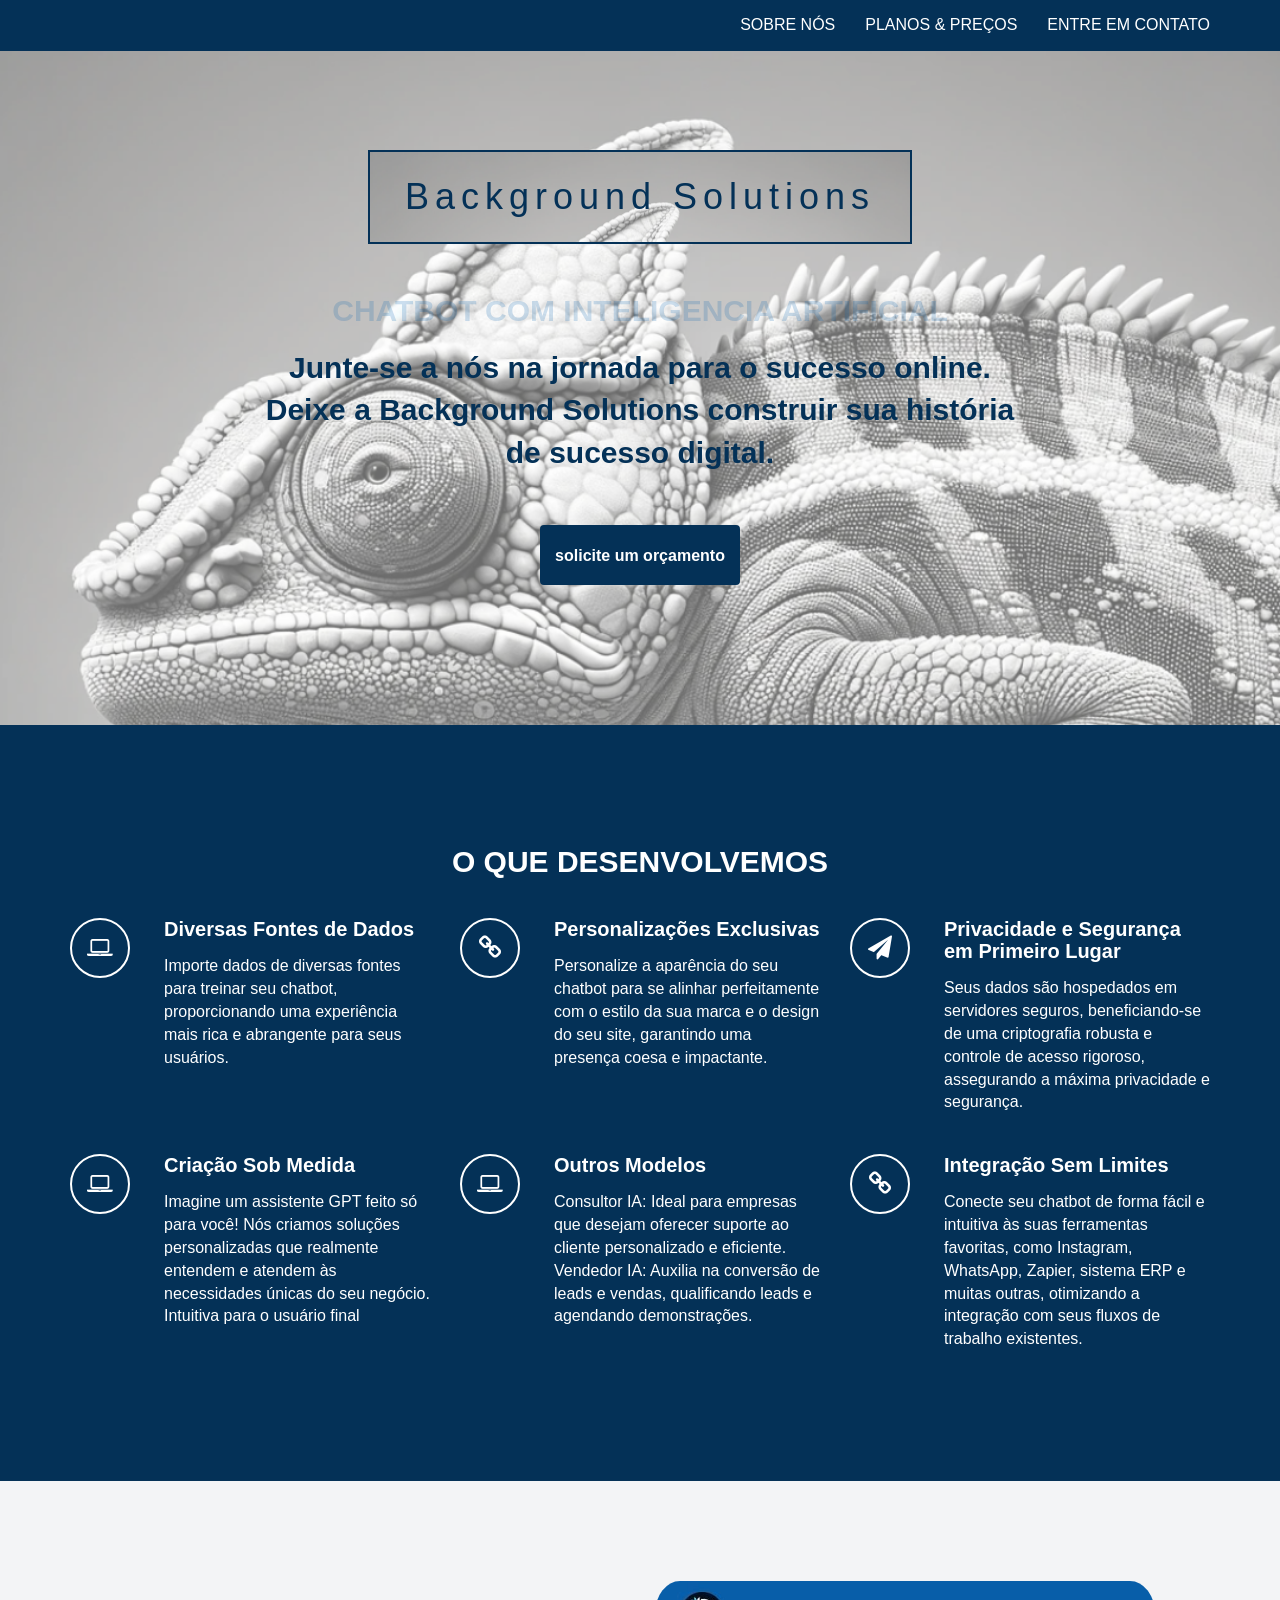
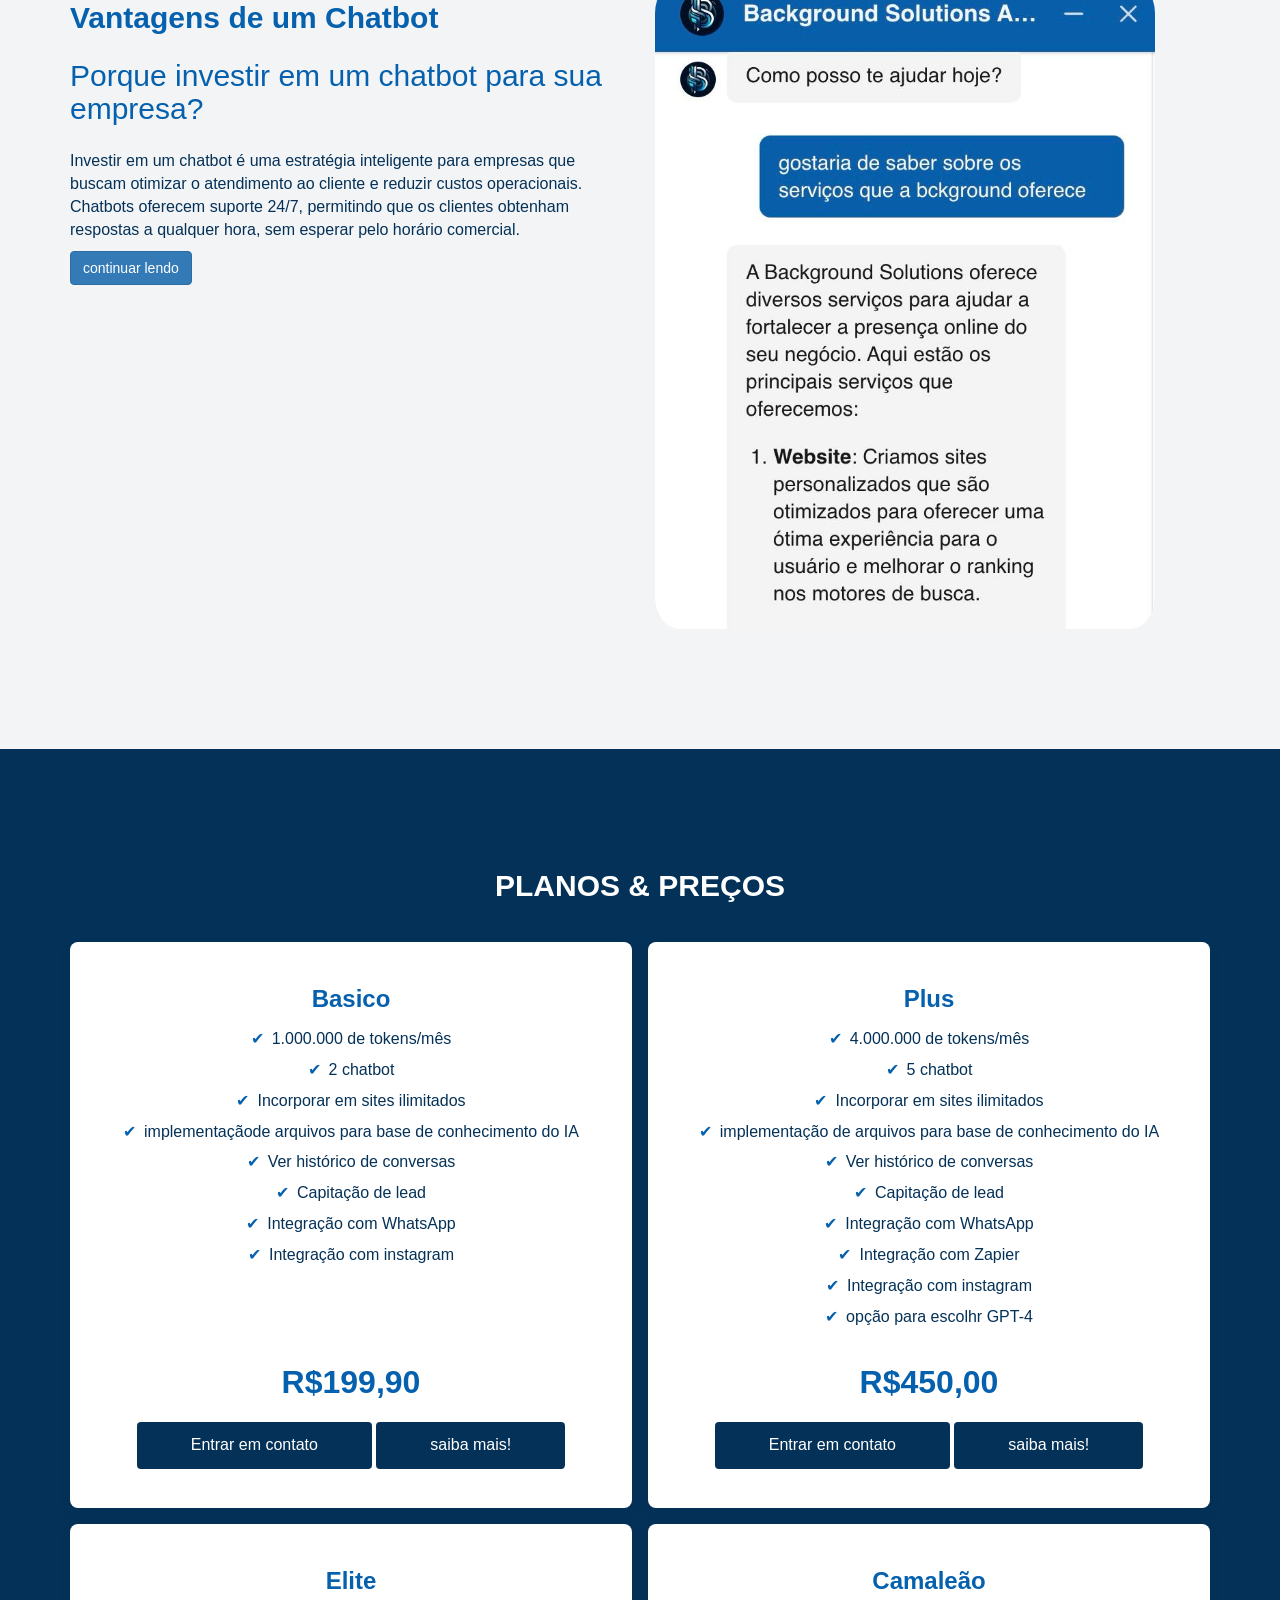
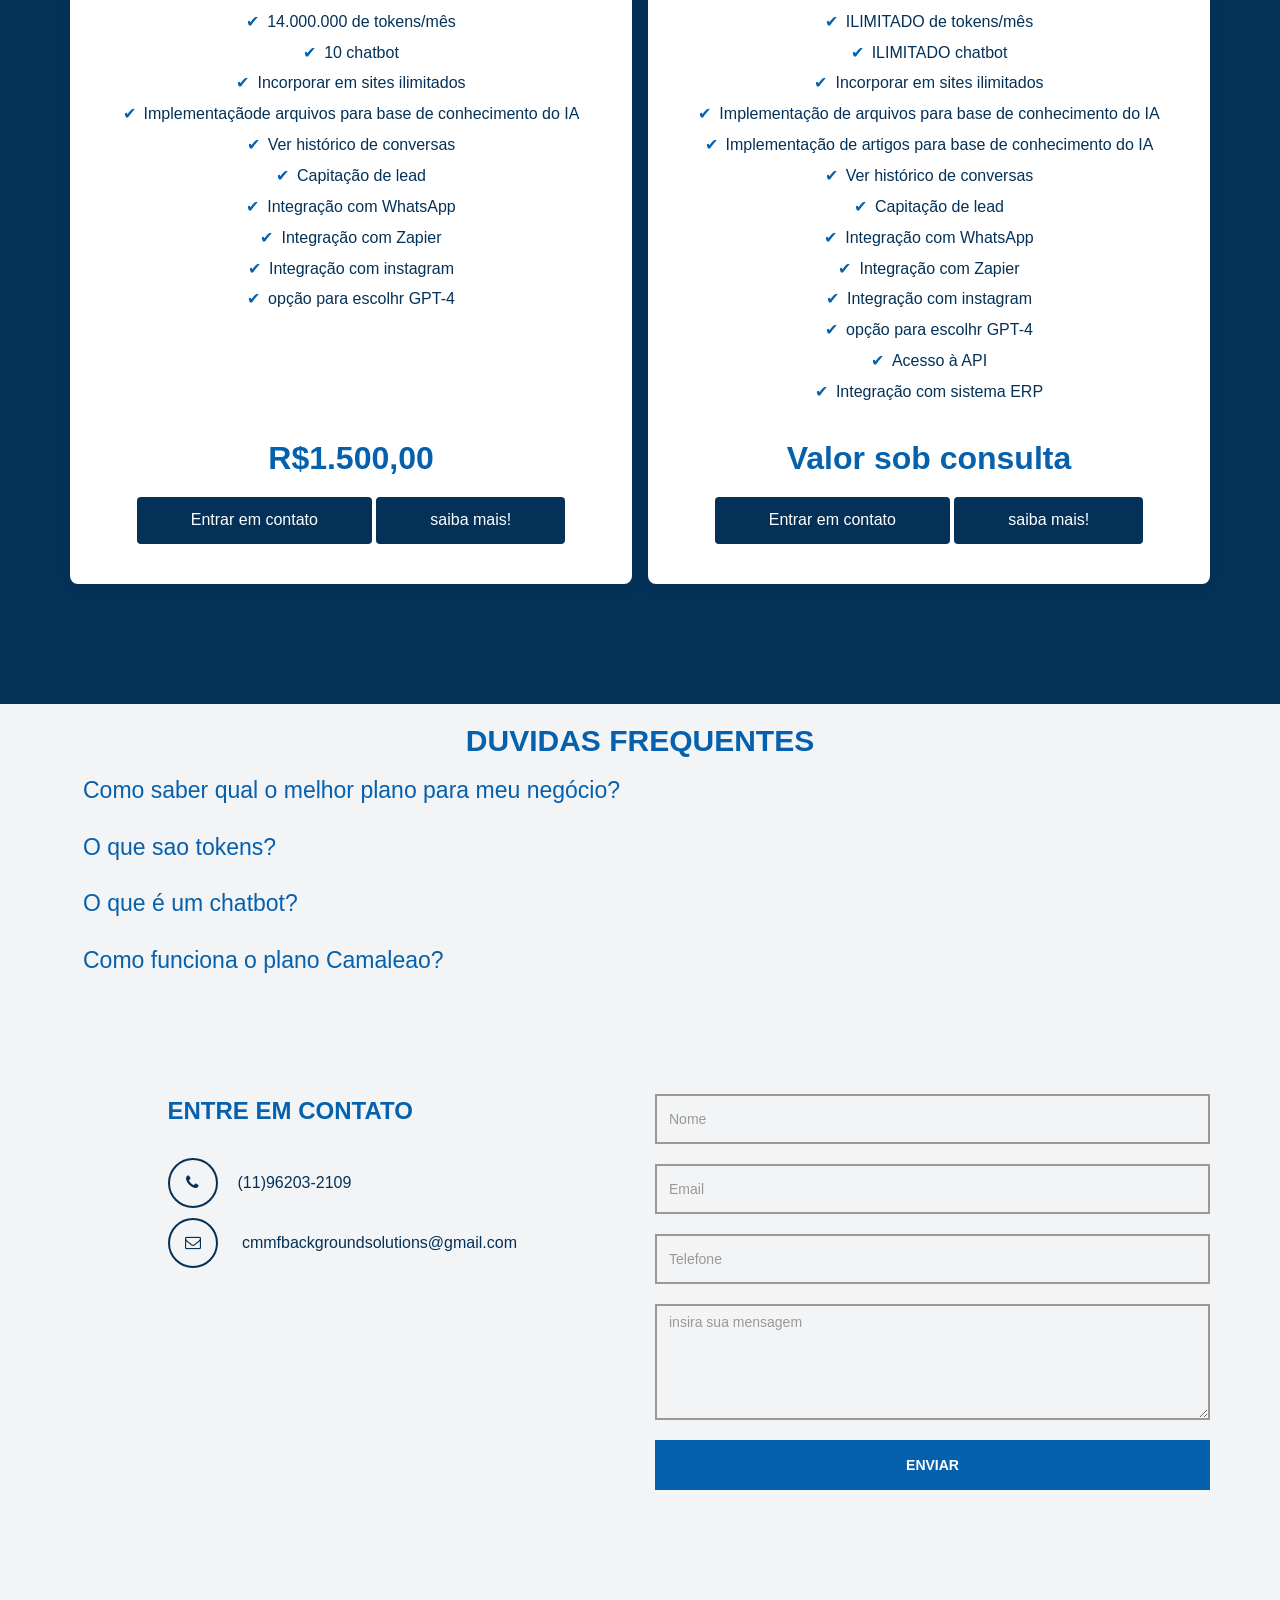
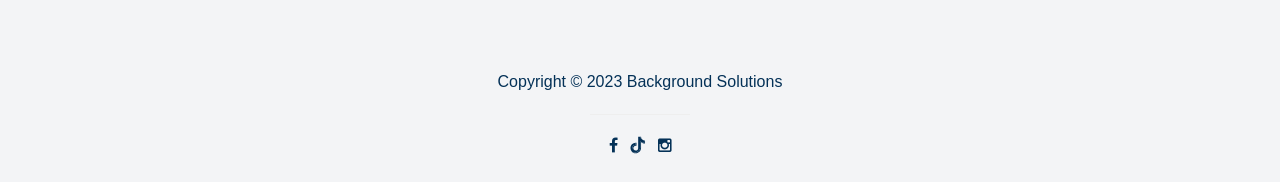
==== commit 12033130: "collapse" ====
--- a/index.html
+++ b/index.html
@@ -220,18 +220,33 @@
               respostas a qualquer hora, sem esperar pelo horário comercial.
             </p>
 
-            <P>Além disso, ao automatizar respostas para perguntas frequentes e tarefas repetitivas, os chatbots liberam
-              a equipe humana para se concentrar em questões mais complexas, aumentando a eficiência e a produtividade.
+            <P>
             </p>
 
 
+
             <p>
-              A implementação de chatbots também é uma forma eficaz de coletar dados sobre preferências e comportamentos
-              dos clientes, chatbots são escaláveis, podendo atender um número crescente de solicitações sem a
-              necessidade de aumentar proporcionalmente o quadro de funcionários. Em resumo, chatbots melhoram a
-              experiência do cliente, otimizam processos internos e contribuem para a economia de recursos,
-              representando um investimento valioso para empresas que visam inovação e competitividade no mercado.
+              <a class="btn btn-primary" data-toggle="collapse" href="#collapseExample" role="button"
+                aria-expanded="false" aria-controls="collapseExample">
+                continuar lendo
+              </a>
             </p>
+            <div class="collapse" id="collapseExample">
+              <div class="card card-body">
+                <p>Além disso, ao automatizar respostas para perguntas frequentes e tarefas repetitivas, os chatbots
+                  liberam
+                  a equipe humana para se concentrar em questões mais complexas, aumentando a eficiência e a
+                  produtividade.</p>
+                <p>
+                  A implementação de chatbots também é uma forma eficaz de coletar dados sobre preferências e
+                  comportamentos
+                  dos clientes, chatbots são escaláveis, podendo atender um número crescente de solicitações sem a
+                  necessidade de aumentar proporcionalmente o quadro de funcionários. Em resumo, chatbots melhoram a
+                  experiência do cliente, otimizam processos internos e contribuem para a economia de recursos,
+                  representando um investimento valioso para empresas que visam inovação e competitividade no mercado.
+                </p>
+              </div>
+            </div>
           </div>
 
           <div class="col-md-6 col-xs-11 wow fadeInRight imgcontainer" data-wow-delay="0.9s">
@@ -277,7 +292,7 @@
                   <li>4.000.000 de tokens/mês</li>
                   <li>5 chatbot</li>
                   <li>Incorporar em sites ilimitados</li>
-                  <li>implementaçãode arquivos para base de conhecimento do IA</li>
+                  <li>implementação de arquivos para base de conhecimento do IA</li>
                   <li>Ver histórico de conversas</li>
                   <li>Capitação de lead</li>
                   <li>Integração com WhatsApp</li>
@@ -347,90 +362,11 @@
             </div>
           </div>
         </div>
-
-
-
-
-
-
-
-        <!-- <a href="/planos/basic.html">
-            <div class="col-md-4 col-xs-6 wow fadeIn bordasP" data-wow-delay="0.6s">
-              <div class="portfolio-thumb">
-                <img src="/images/basic2.png" class="img-responsive" alt="portfolio img" />
-                <div class="portfolio-overlay">
-                  <h4>clique e saiba mais !</h4>
-              
-                </div>
-              </div>
-            </div> -->
-        <!-- </a>
-
-
-
-          <div class="col-md-4 col-xs-6 wow fadeIn  " data-wow-delay="0.6s">
-            <div class="portfolio-thumb">
-              <img src="/images/logobgs.png" class="img-responsive bordaA" alt="portfolio img" />
-              <div class="portfolio-overla">
-          
-              </div>
-            </div>
-          </div>
-
-
-
-          <a href="planos/plus.html">
-            <div class="col-md-4 col-xs-6 wow fadeIn bordasP" data-wow-delay="0.6s">
-              <div class="portfolio-thumb">
-                <img src="images/plus.png" class="img-responsive" alt="portfolio img" />
-                <div class="portfolio-overlay">
-                  <h4 class="portfolioTxt">clique e saiba mais !</h4>
-                
-              </div>
-            </div>
-          </a>
-          <a href="/planos/elite.html">
-            <div class="col-md-6 col-xs-6 wow fadeIn bordasP" data-wow-delay="0.6s">
-              <div class="portfolio-thumb">
-                <img src="/images/empresarial (1).png" class="img-responsive" alt="portfolio img" />
-                <div class="portfolio-overlay">
-                  <h4 class="portfolioTxt">clique e saiba mais !</h4>
-            
-                  <p class="portfolioTxt"></p>
-                </div>
-              </div>
-            </div>
-          </a>
-          <a href="planos/camaleao.html">
-            <div class="col-md-6 col-xs-6 wow fadeIn bordasP" data-wow-delay="0.6s">
-              <div class="portfolio-thumb">
-                <img src="images/empresarial1.png" class="img-responsive" alt="portfolio img" />
-                <div class="portfolio-overlay">
-                  <h4 class="portfolioTxt">clique e saiba mais !</h4>
-                
-                </div>
-              </div>
-            </div> -->
-        <!-- </a>
-        <a href="https://bit.ly/3Gk62G8" class="btn btn-default bnt2 smoothScroll wow fadeInUp"
-          data-wow-delay="1s">solicite um orçamento</a>
-      </div> -->
       </div>
     </div>
     <div class="txtprice container">
-      <h1>Duvidas frequentes </h1>
-      <!-- <p>
-          Um chatbot próprio com inteligência artificial oferece várias vantagens significativas, incluindo a
-          personalização avançada, que permite ajustar o chatbot ao tom e estilo específicos de uma marca ou serviço,
-          além de sua capacidade de se integrar de forma flexível a diferentes plataformas e serviços, garantindo uma
-          experiência de usuário unificada e eficaz. Outro benefício importante é a disponibilidade contínua, com o
-          chatbot oferecendo suporte e assistência 24/7, o que, por sua vez, contribui para a redução de custos ao
-          automatizar respostas e interações, diminuindo a necessidade de um grande número de atendentes humanos. Além
-          disso, a tecnologia de machine learning permite que o chatbot aprenda e se adapte com base nas interações
-          passadas, melhorando seu desempenho ao longo do tempo, enquanto a análise de dados coletados durante essas
-          interações fornece insights valiosos sobre os comportamentos e preferências dos clientes, ajudando as
-          empresas a otimizar suas estratégias e serviços de forma contínua.</p>
-  </div> -->
+      <h2 style="text-align: center;" class="wow bounce">DUVIDAS FREQUENTES</h2>
+      <!-- 
       <div class="faq-container">
         <div class="faq-item">
           <h2>Como saber qual o melhor plano para meu negócio?</h2>
@@ -458,161 +394,188 @@
           <p>O plano Camaleão é projetado para solucionar problemas específicos no sistema da sua empresa. Nossa
             abordagem personalizada adapta-se ao seu ambiente de negócios, oferecendo soluções ajustadas e
             direcionadas para atender às demandas exclusivas do seu sistema empresarial.</p>
-        </div>
-        <div id="accordion">
-
-          <div class="card">
-            <div class="card-header" id="headingTwo">
-              <h5 class="mb-0">
-                <button class="btn btn-link collapsed" data-toggle="collapse" data-target="#collapseTwo"
-                  aria-expanded="false" aria-controls="collapseTwo">
-                  Collapsible Group Item #2
-                </button>
-              </h5>
-            </div>
-            <div id="collapseTwo" class="collapse" aria-labelledby="headingTwo" data-parent="#accordion">
-              <div class="card-body">
-                Anim pariatur cliche reprehenderit, enim eiusmod high life accusamus terry richardson ad squid. 3 wolf
-                moon officia aute, non cupidatat skateboard dolor brunch. Food truck quinoa nesciunt laborum eiusmod.
-                Brunch 3 wolf moon tempor, sunt aliqua put a bird on it squid single-origin coffee nulla assumenda
-                shoreditch et. Nihil anim keffiyeh helvetica, craft beer labore wes anderson cred nesciunt sapiente ea
-                proident. Ad vegan excepteur butcher vice lomo. Leggings occaecat craft beer farm-to-table, raw denim
-                aesthetic synth nesciunt you probably haven't heard of them accusamus labore sustainable VHS.
-              </div>
-            </div>
-          </div>
-          <div class="card">
-            <div class="card-header" id="headingThree">
-              <h5 class="mb-0">
-                <button class="btn btn-link collapsed" data-toggle="collapse" data-target="#collapseThree"
-                  aria-expanded="false" aria-controls="collapseThree">
-                  Collapsible Group Item #3
-                </button>
-              </h5>
-            </div>
-            <div id="collapseThree" class="collapse" aria-labelledby="headingThree" data-parent="#accordion">
-              <div class="card-body">
-                Anim pariatur cliche reprehenderit, enim eiusmod high life accusamus terry richardson ad squid. 3 wolf
-                moon officia aute, non cupidatat skateboard dolor brunch. Food truck quinoa nesciunt laborum eiusmod.
-                Brunch 3 wolf moon tempor, sunt aliqua put a bird on it squid single-origin coffee nulla assumenda
-                shoreditch et. Nihil anim keffiyeh helvetica, craft beer labore wes anderson cred nesciunt sapiente ea
-                proident. Ad vegan excepteur butcher vice lomo. Leggings occaecat craft beer farm-to-table, raw denim
-                aesthetic synth nesciunt you probably haven't heard of them accusamus labore sustainable VHS.
-              </div>
-            </div>
-          </div>
-        </div>
-
-
-        <!-- Adicione mais perguntas e respostas conforme necessário -->
-      </div>
-
-      <!-- chatbot -->
-      <script type="text/javascript">
-        (function (d, t) {
-          var v = d.createElement(t), s = d.getElementsByTagName(t)[0];
-          v.onload = function () {
-            window.voiceflow.chat.load({
-              verify: { projectID: '657413d5d02ab27519356815' },
-              url: 'https://general-runtime.voiceflow.com',
-              versionID: 'production'
-            });
-          }
-          v.src = "https://cdn.voiceflow.com/widget/bundle.mjs"; v.type = "text/javascript"; s.parentNode.insertBefore(v, s);
-        })(document, 'script');
-      </script>
-      <!-- </div> -->
-      <!-- </div> -->
-      <!-- </div> -->
-      <!-- end portfolio -->
-
-      <!-- start contact -->
-      <div id="contact" class="section">
-        <div class="container">
-          <div class="row">
-            <div class="col-lg-5 col-lg-offset-1 col-md-6 wow fadeInUp" data-wow-delay="0.6s">
-              <address>
-                <p class="contact-title">ENTRE EM CONTATO</p>
-                <a href="
+        </div> -->
+      <div id="accordion">
+
+        <div class="card">
+          <div class="card-header" id="headingTwo">
+            <h5 class="mb-0">
+              <button style="color: #0560ad;" class="btn btn-link collapsed" data-toggle="collapse"
+                data-target="#collapseTwo" aria-expanded="false" aria-controls="collapseTwo">
+                Como saber qual o melhor plano para meu negócio?
+              </button>
+            </h5>
+          </div>
+          <div id="collapseTwo" class="collapse" aria-labelledby="headingTwo" data-parent="#accordion">
+            <div class="card-body">
+              Recomendamos que entre em contato com nossa equipe de especialistas para uma análise personalizada de
+              sua empresa. Nossos especialistas estarão disponíveis para entender suas necessidades específicas e
+              fornecer recomendações personalizadas, alinhadas com os objetivos e requisitos exclusivos do seu
+              negócio
+            </div>
+          </div>
+        </div>
+        <div class="card">
+          <div class="card-header" id="headingThree">
+            <h5 class="mb-0">
+              <button style="color: #0560ad;" class="btn btn-link collapsed" data-toggle="collapse"
+                data-target="#collapseThree" aria-expanded="false" aria-controls="collapseThree">
+                O que sao tokens?
+              </button>
+            </h5>
+          </div>
+          <div id="collapseThree" class="collapse" aria-labelledby="headingThree" data-parent="#accordion">
+            <div class="card-body">
+              Os tokens podem ser compreendidos como unidades de linguagem, representando fragmentos de palavras.
+              Em nosso contexto, 1.000 tokens correspondem aproximadamente a 750 palavras. Esse indicador é útil
+              para monitorar e gerenciar o consumo de recursos em nossas plataformas
+            </div>
+          </div>
+        </div>
+        <div class="card">
+          <div class="card-header" id="headingFive">
+            <h5 class="mb-0">
+              <button style="color: #0560ad;" class="btn btn-link collapsed" data-toggle="collapse"
+                data-target="#collapseFive" aria-expanded="false" aria-controls="collapseFive">
+                O que é um chatbot?
+              </button>
+            </h5>
+          </div>
+          <div id="collapseFive" class="collapse" aria-labelledby="headingFive" data-parent="#accordion">
+            <div class="card-body">
+              Um chatbot refere-se a um programa de conversação equipado com dados específicos, capaz de responder
+              a perguntas relacionadas a esses dados. Mesmo que tenha sido construído com base em uma variedade de
+              documentos, seu propósito principal é fornecer respostas precisas e contextualizadas dentro do
+              escopo de suas informações predefinidas.
+            </div>
+          </div>
+        </div>
+        <div class="card">
+          <div class="card-header" id="headingFour">
+            <h5 class="mb-0">
+              <button style="color: #0560ad;" class="btn btn-link collapsed" data-toggle="collapse"
+                data-target="#collapseFour" aria-expanded="false" aria-controls="collapseFour">
+                Como funciona o plano Camaleao?
+              </button>
+            </h5>
+          </div>
+          <div id="collapseFour" class="collapse" aria-labelledby="headingFour" data-parent="#accordion">
+            <div class="card-body">
+              O plano Camaleão é projetado para solucionar problemas específicos no sistema da sua empresa. Nossa
+              abordagem personalizada adapta-se ao seu ambiente de negócios, oferecendo soluções ajustadas e
+              direcionadas para atender às demandas exclusivas do seu sistema empresarial.
+            </div>
+          </div>
+        </div>
+      </div>
+    </div>
+
+    <!-- chatbot -->
+    <script type="text/javascript">
+      (function (d, t) {
+        var v = d.createElement(t), s = d.getElementsByTagName(t)[0];
+        v.onload = function () {
+          window.voiceflow.chat.load({
+            verify: { projectID: '657413d5d02ab27519356815' },
+            url: 'https://general-runtime.voiceflow.com',
+            versionID: 'production'
+          });
+        }
+        v.src = "https://cdn.voiceflow.com/widget/bundle.mjs"; v.type = "text/javascript"; s.parentNode.insertBefore(v, s);
+      })(document, 'script');
+    </script>
+    <!-- </div> -->
+    <!-- </div> -->
+    <!-- </div> -->
+    <!-- end portfolio -->
+
+    <!-- start contact -->
+    <div id="contact" class="section">
+      <div class="container">
+        <div class="row">
+          <div class="col-lg-5 col-lg-offset-1 col-md-6 wow fadeInUp" data-wow-delay="0.6s">
+            <address>
+              <p class="contact-title">ENTRE EM CONTATO</p>
+              <a href="
                 https://wa.me/+5511962032109?text=Ol%C3%A1,%20gostaria%20de%20saber%20mais%20sobre%20os%20chatbots,%20podemos%20marcar%20uma%20reuni%C3%A3o?
                 ">
-                  <p class="colorpurple"><i class="fa fa-phone "></i>(11)96203-2109</p>
-                </a>
-                <p>
-                  <i class="fa fa-envelope-o"></i>
-                  cmmfbackgroundsolutions@gmail.com
-                </p>
-
-              </address>
-            </div>
-            <div class="col-lg-6 col-md-6 col-xs-10 wow fadeInUp" data-wow-delay="0.6s">
-              <form role="form" method="post" action="#">
-                <input name="name" type="text" class="form-control" id="name" placeholder="Nome" />
-                <input name="email" type="email" class="form-control" id="email" placeholder="Email" />
-                <input name="number" type="text" class="form-control" id="telefone" placeholder="Telefone" />
-                <textarea name="message" rows="5" class="form-control" id="mensagem"
-                  placeholder="insira sua mensagem"></textarea>
-                <input name="send" type="submit" class="form-control" id="send" value="ENVIAR" />
-              </form>
-            </div>
-            <div class="col-md-1 col-sm-1"></div>
-          </div>
-        </div>
-      </div>
-
-
-
-      <!-- start footer -->
-      <footer>
-        <div class="container">
-          <div class="row">
-            <div class="col-md-12 wow fadeIn" data-wow-delay="0.9s">
-              <p>Copyright &copy; 2023 Background Solutions</p>
-              <hr />
-              <ul class="social-icon">
-                <li><a href="#" class="fa fa-facebook"></a></li>
-
-                <li>
-                  <a href=""><svg viewBox="0 0 24 24" fill="none" xmlns="http://www.w3.org/2000/svg">
-                      <path
-                        d="M16.8218 5.1344C16.0887 4.29394 15.648 3.19805 15.648 2H14.7293C14.9659 3.3095 15.7454 4.43326 16.8218 5.1344Z"
-                        fill="#043157" />
-                      <path
-                        d="M8.3218 11.9048C6.73038 11.9048 5.43591 13.2004 5.43591 14.7931C5.43591 15.903 6.06691 16.8688 6.98556 17.3517C6.64223 16.8781 6.43808 16.2977 6.43808 15.6661C6.43808 14.0734 7.73255 12.7778 9.324 12.7778C9.62093 12.7778 9.90856 12.8288 10.1777 12.9124V9.40192C9.89927 9.36473 9.61628 9.34149 9.324 9.34149C9.27294 9.34149 9.22654 9.34614 9.1755 9.34614V12.0394C8.90176 11.9558 8.61873 11.9048 8.3218 11.9048Z"
-                        fill="#043157" />
-                      <path
-                        d="M19.4245 6.67608V9.34614C17.6429 9.34614 15.9912 8.77501 14.6456 7.80911V14.7977C14.6456 18.2851 11.8108 21.127 8.32172 21.127C6.97621 21.127 5.7235 20.6998 4.69812 19.98C5.8534 21.2198 7.50049 22 9.32392 22C12.8083 22 15.6478 19.1627 15.6478 15.6707V8.68211C16.9933 9.64801 18.645 10.2191 20.4267 10.2191V6.78293C20.0787 6.78293 19.7446 6.74574 19.4245 6.67608Z"
-                        fill="#043157" />
-                      <path
-                        d="M14.6456 14.7977V7.80911C15.9912 8.77501 17.6429 9.34614 19.4245 9.34614V6.67608C18.3945 6.45788 17.4899 5.90063 16.8218 5.1344C15.7454 4.43326 14.9704 3.3095 14.7245 2H12.2098L12.2051 15.7775C12.1495 17.3192 10.8782 18.5591 9.32393 18.5591C8.35884 18.5591 7.50977 18.0808 6.98085 17.3564C6.06219 16.8688 5.4312 15.9076 5.4312 14.7977C5.4312 13.205 6.72567 11.9094 8.31708 11.9094C8.61402 11.9094 8.90168 11.9605 9.17079 12.0441V9.35079C5.75598 9.42509 3 12.2298 3 15.6707C3 17.3331 3.64492 18.847 4.69812 19.98C5.7235 20.6998 6.97621 21.127 8.32172 21.127C11.8061 21.127 14.6456 18.2851 14.6456 14.7977Z"
-                        fill="#043157" />
-                    </svg></a>
-                </li>
-                <li>
-                  <a href="https://www.instagram.com/backgroundsolutions" class="fa fa-instagram"></a>
-                </li>
-              </ul>
-            </div>
-          </div>
-        </div>
-      </footer>
-
-
-
-      <!-- jQuery -->
-      <script src="js/jquery.js"></script>
-      <!-- bootstrap -->
-      <script src="js/bootstrap.min.js"></script>
-      <!-- fullpage -->
-      <!-- <script src="js/jquery.fullPage.js"></script>
+                <p class="colorpurple"><i class="fa fa-phone "></i>(11)96203-2109</p>
+              </a>
+              <p>
+                <i class="fa fa-envelope-o"></i>
+                cmmfbackgroundsolutions@gmail.com
+              </p>
+
+            </address>
+          </div>
+          <div class="col-lg-6 col-md-6 col-xs-10 wow fadeInUp" data-wow-delay="0.6s">
+            <form role="form" method="post" action="#">
+              <input name="name" type="text" class="form-control" id="name" placeholder="Nome" />
+              <input name="email" type="email" class="form-control" id="email" placeholder="Email" />
+              <input name="number" type="text" class="form-control" id="telefone" placeholder="Telefone" />
+              <textarea name="message" rows="5" class="form-control" id="mensagem"
+                placeholder="insira sua mensagem"></textarea>
+              <input name="send" type="submit" class="form-control" id="send" value="ENVIAR" />
+            </form>
+          </div>
+          <div class="col-md-1 col-sm-1"></div>
+        </div>
+      </div>
+    </div>
+
+
+
+    <!-- start footer -->
+    <footer>
+      <div class="container">
+        <div class="row">
+          <div class="col-md-12 wow fadeIn" data-wow-delay="0.9s">
+            <p>Copyright &copy; 2023 Background Solutions</p>
+            <hr />
+            <ul class="social-icon">
+              <li><a href="#" class="fa fa-facebook"></a></li>
+
+              <li>
+                <a href=""><svg viewBox="0 0 24 24" fill="none" xmlns="http://www.w3.org/2000/svg">
+                    <path
+                      d="M16.8218 5.1344C16.0887 4.29394 15.648 3.19805 15.648 2H14.7293C14.9659 3.3095 15.7454 4.43326 16.8218 5.1344Z"
+                      fill="#043157" />
+                    <path
+                      d="M8.3218 11.9048C6.73038 11.9048 5.43591 13.2004 5.43591 14.7931C5.43591 15.903 6.06691 16.8688 6.98556 17.3517C6.64223 16.8781 6.43808 16.2977 6.43808 15.6661C6.43808 14.0734 7.73255 12.7778 9.324 12.7778C9.62093 12.7778 9.90856 12.8288 10.1777 12.9124V9.40192C9.89927 9.36473 9.61628 9.34149 9.324 9.34149C9.27294 9.34149 9.22654 9.34614 9.1755 9.34614V12.0394C8.90176 11.9558 8.61873 11.9048 8.3218 11.9048Z"
+                      fill="#043157" />
+                    <path
+                      d="M19.4245 6.67608V9.34614C17.6429 9.34614 15.9912 8.77501 14.6456 7.80911V14.7977C14.6456 18.2851 11.8108 21.127 8.32172 21.127C6.97621 21.127 5.7235 20.6998 4.69812 19.98C5.8534 21.2198 7.50049 22 9.32392 22C12.8083 22 15.6478 19.1627 15.6478 15.6707V8.68211C16.9933 9.64801 18.645 10.2191 20.4267 10.2191V6.78293C20.0787 6.78293 19.7446 6.74574 19.4245 6.67608Z"
+                      fill="#043157" />
+                    <path
+                      d="M14.6456 14.7977V7.80911C15.9912 8.77501 17.6429 9.34614 19.4245 9.34614V6.67608C18.3945 6.45788 17.4899 5.90063 16.8218 5.1344C15.7454 4.43326 14.9704 3.3095 14.7245 2H12.2098L12.2051 15.7775C12.1495 17.3192 10.8782 18.5591 9.32393 18.5591C8.35884 18.5591 7.50977 18.0808 6.98085 17.3564C6.06219 16.8688 5.4312 15.9076 5.4312 14.7977C5.4312 13.205 6.72567 11.9094 8.31708 11.9094C8.61402 11.9094 8.90168 11.9605 9.17079 12.0441V9.35079C5.75598 9.42509 3 12.2298 3 15.6707C3 17.3331 3.64492 18.847 4.69812 19.98C5.7235 20.6998 6.97621 21.127 8.32172 21.127C11.8061 21.127 14.6456 18.2851 14.6456 14.7977Z"
+                      fill="#043157" />
+                  </svg></a>
+              </li>
+              <li>
+                <a href="https://www.instagram.com/backgroundsolutions" class="fa fa-instagram"></a>
+              </li>
+            </ul>
+          </div>
+        </div>
+      </div>
+    </footer>
+
+
+
+    <!-- jQuery -->
+    <script src="js/jquery.js"></script>
+    <!-- bootstrap -->
+    <script src="js/bootstrap.min.js"></script>
+    <!-- fullpage -->
+    <!-- <script src="js/jquery.fullPage.js"></script>
 	smoothScroll -->
-      <script src="js/smoothscroll.js"></script>
-      <!-- wow -->
-      <script src="js/wow.min.js"></script>
-      <!-- text rotater -->
-      <script src="js/jquery.simple-text-rotator.js"></script>
-      <!-- custom -->
-      <script src="js/custom.js"></script>
+    <script src="js/smoothscroll.js"></script>
+    <!-- wow -->
+    <script src="js/wow.min.js"></script>
+    <!-- text rotater -->
+    <script src="js/jquery.simple-text-rotator.js"></script>
+    <!-- custom -->
+    <script src="js/custom.js"></script>
 </body>
 
 </html>
--- a/precos/preco.css
+++ b/precos/preco.css
@@ -129,9 +129,24 @@
     max-width: 1200px;
     margin: auto;
 }
+.btn-link,
+.btn-link:active,
+.btn-link:focus,
+.btn-link:hover {
+  border-color: transparent;
+  font-size: 23px;
+}
+
 
 @media(max-width: 560px) {
     
     .grid{ grid-template-columns: repeat(auto-fill, minmax(250px, 1fr));}
+    .btn-link,
+.btn-link:active,
+.btn-link:focus,
+.btn-link:hover {
+  border-color: transparent;
+  font-size: 15px;
+}
     
   }
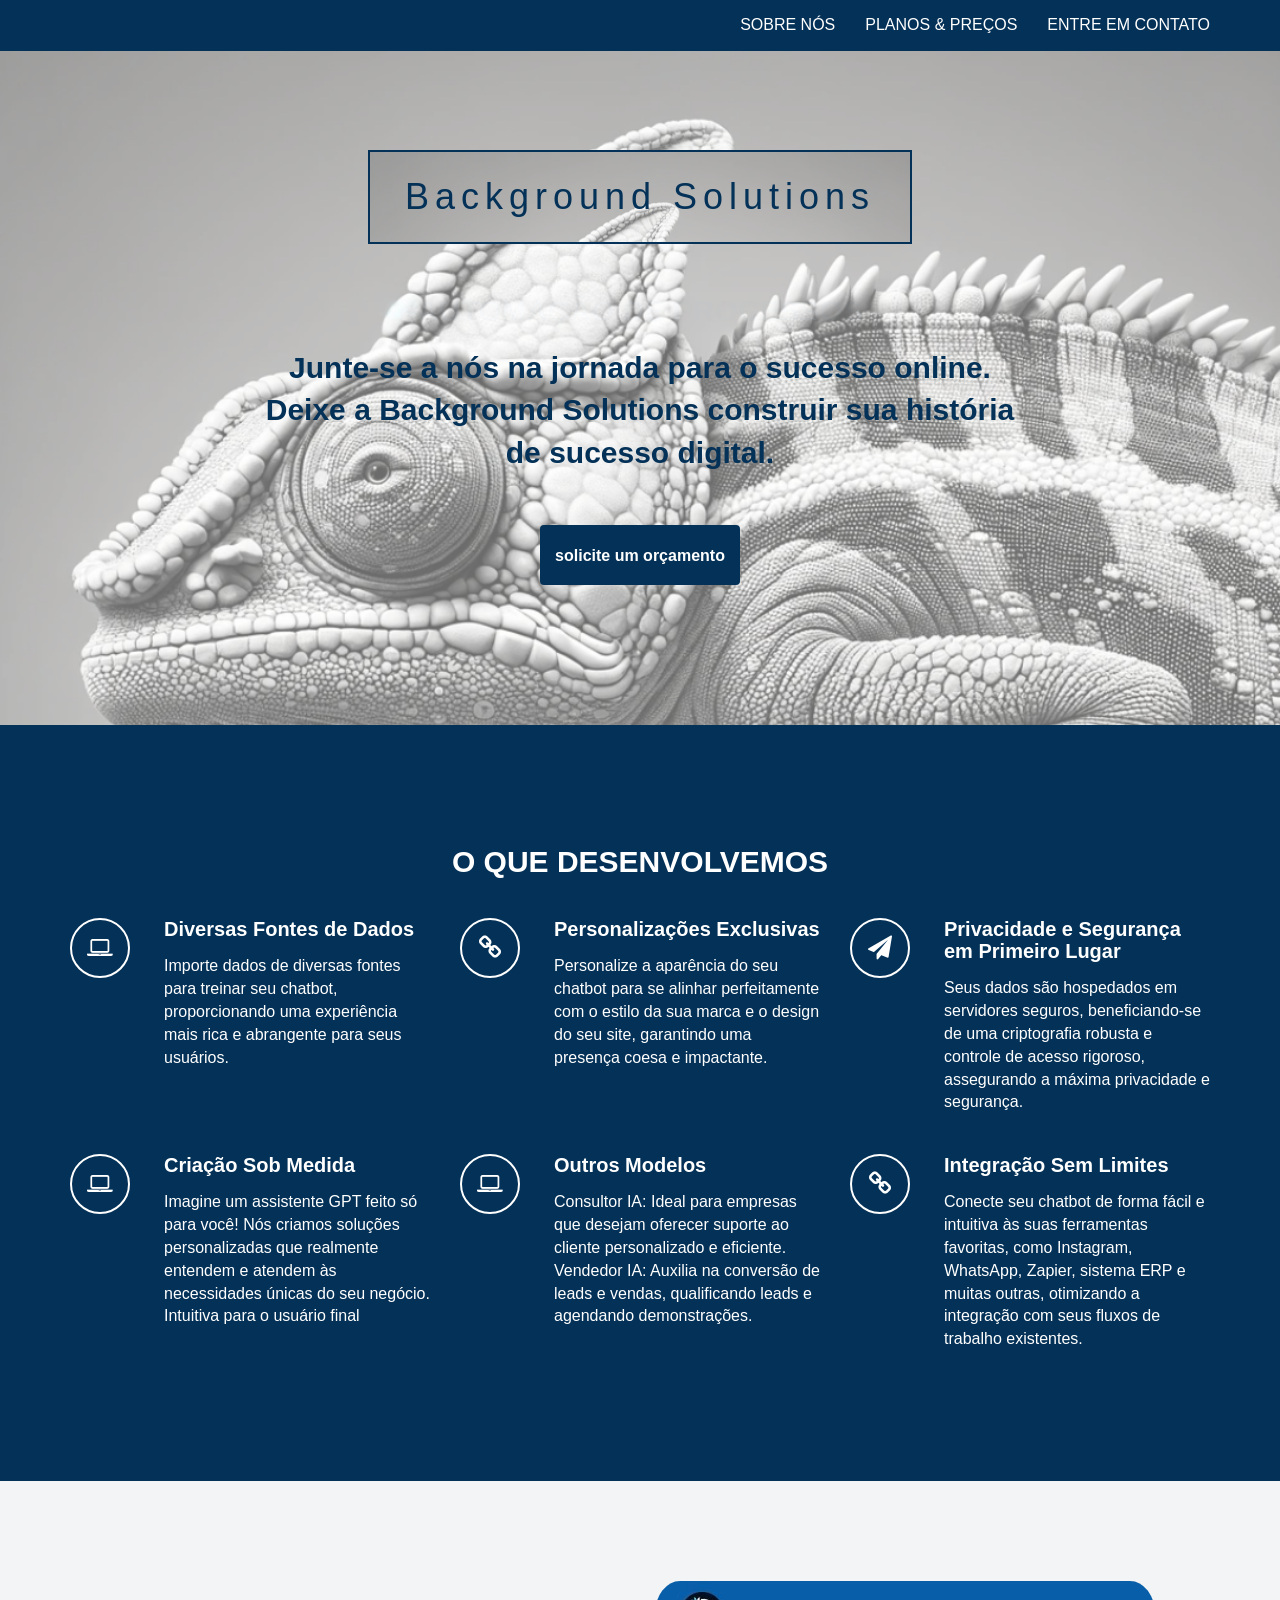
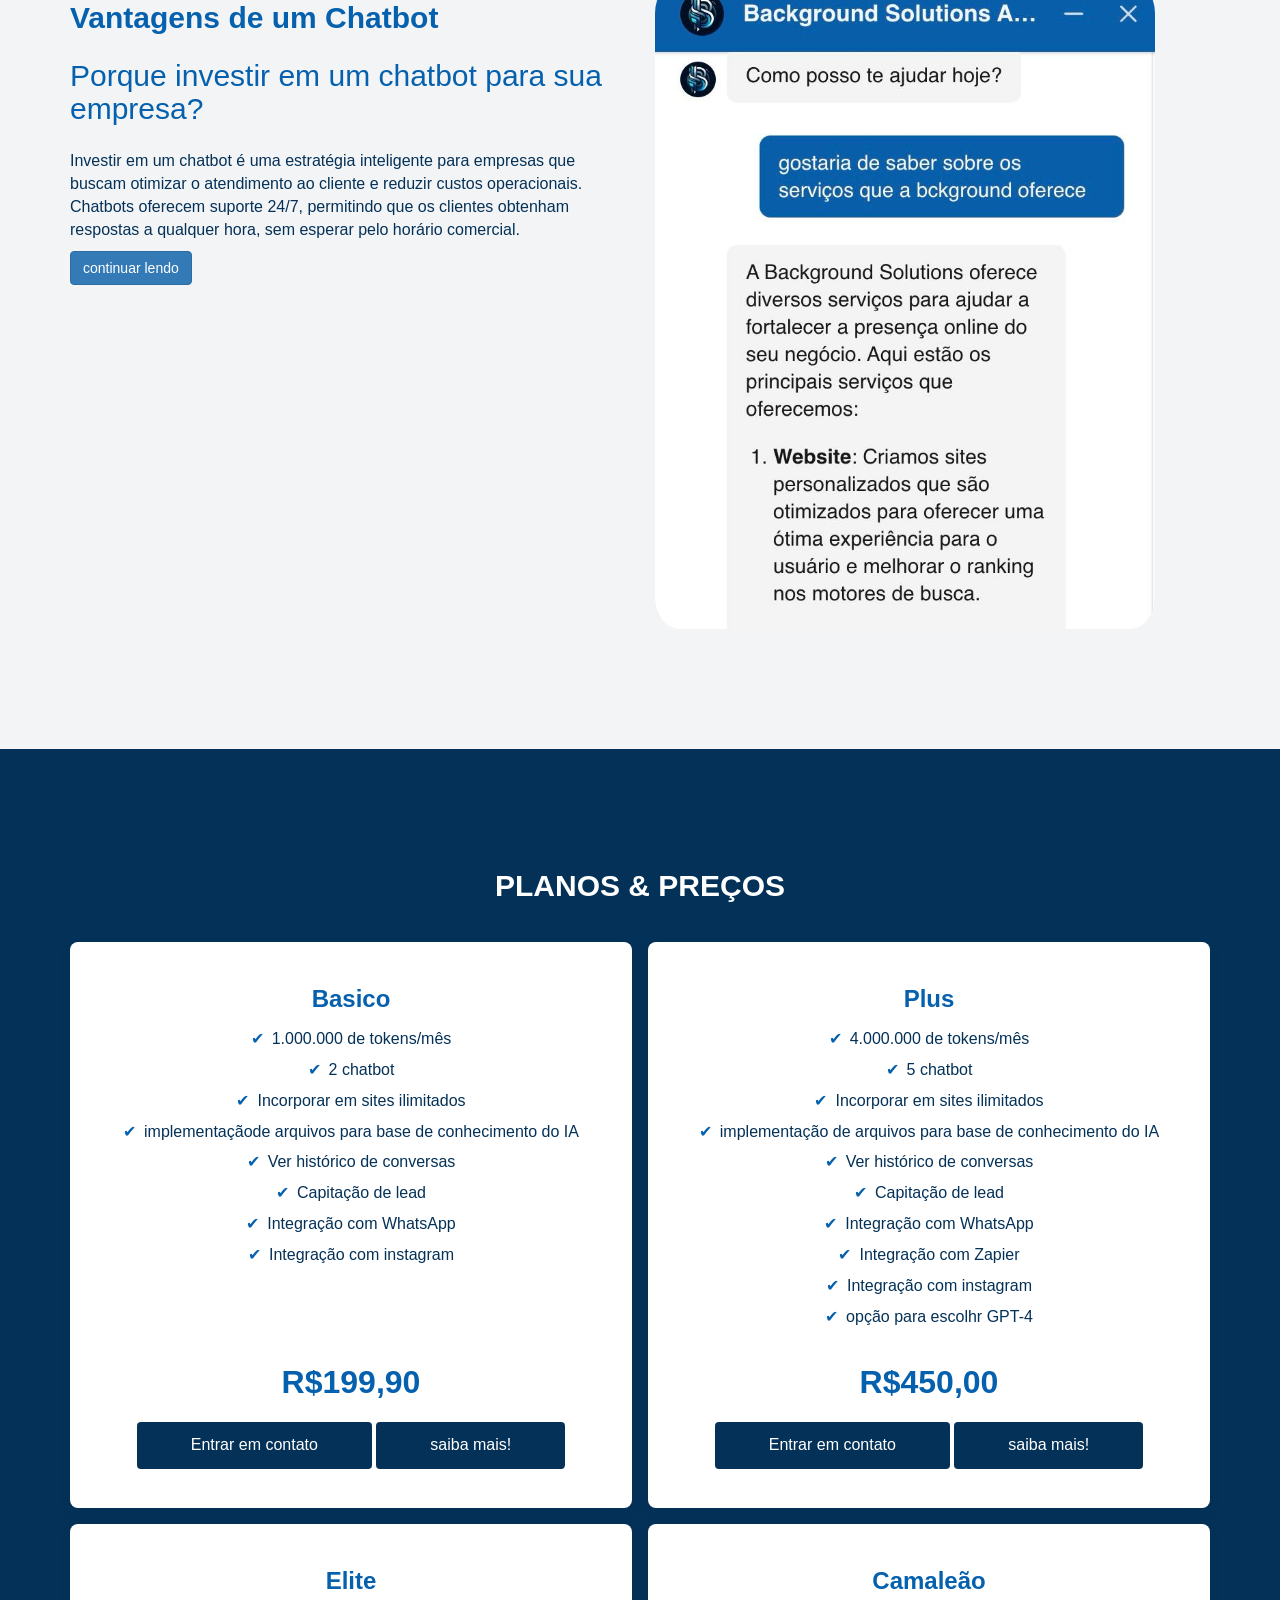
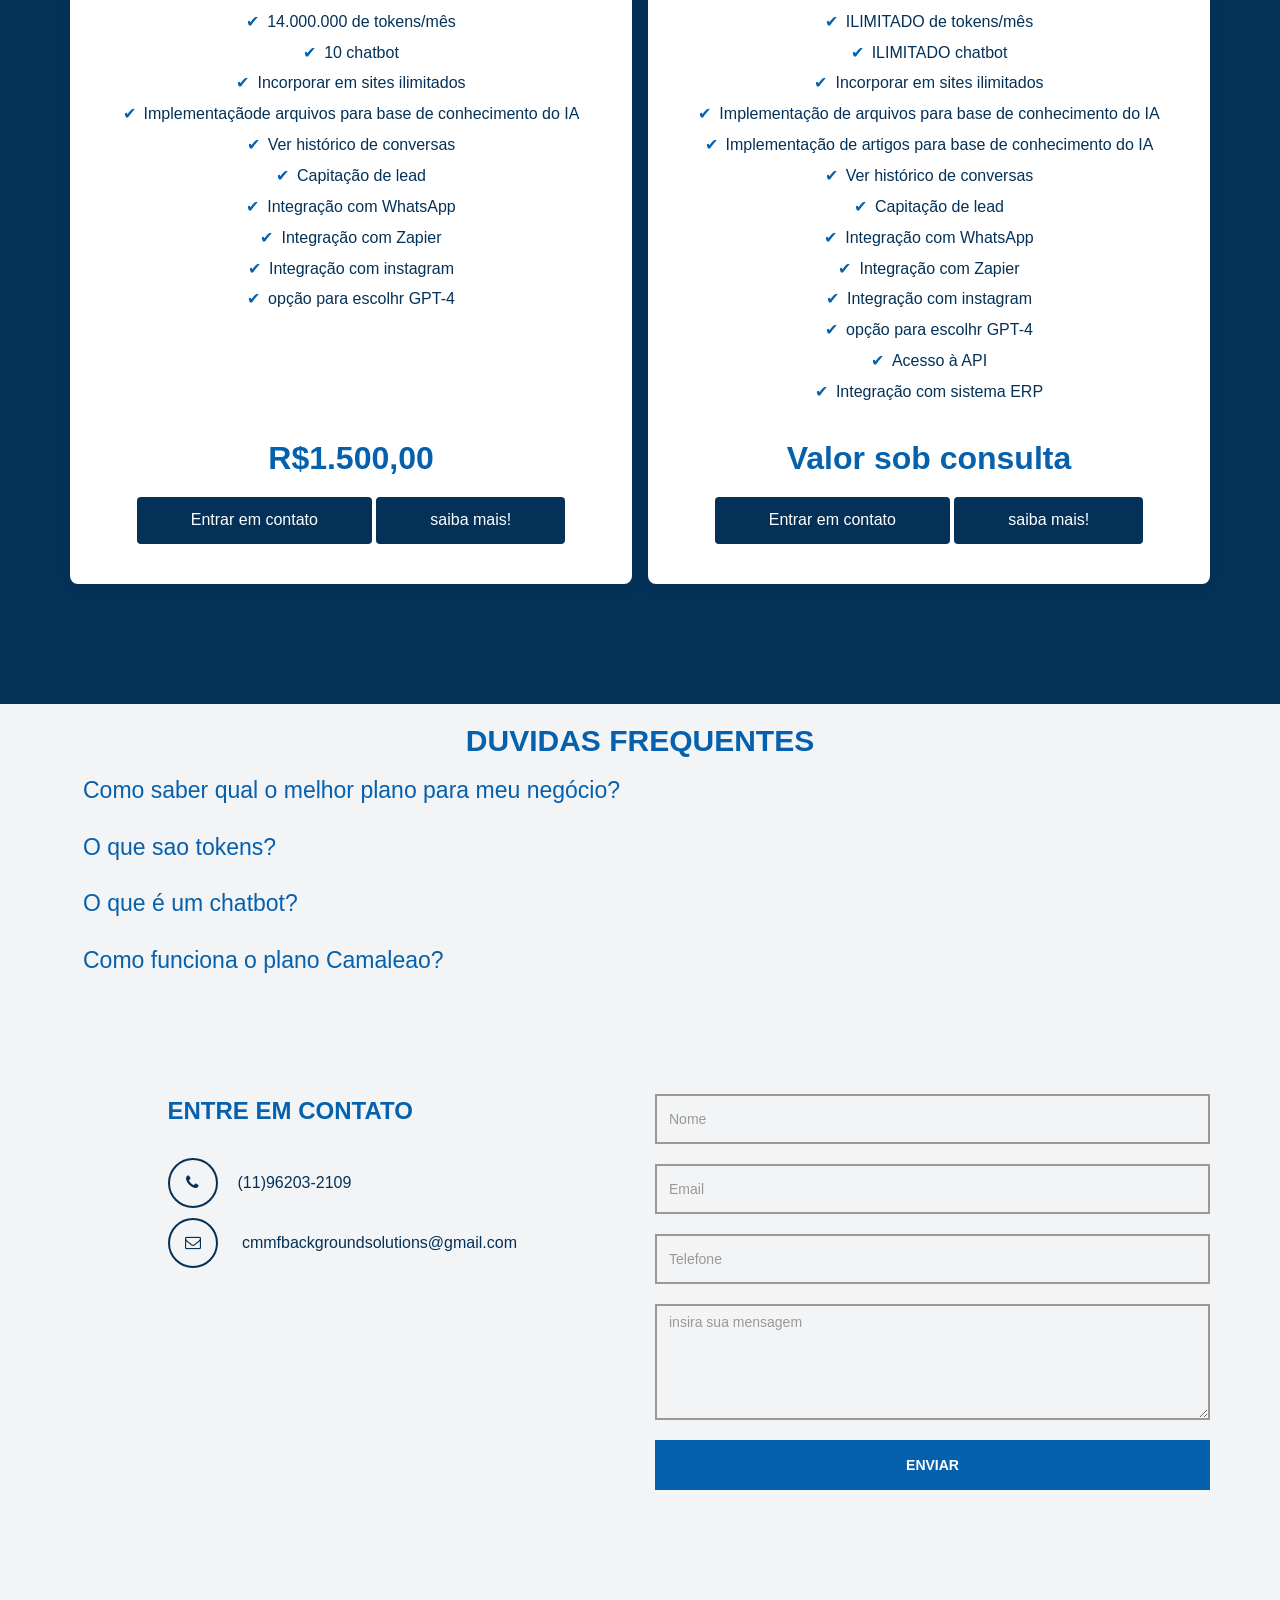
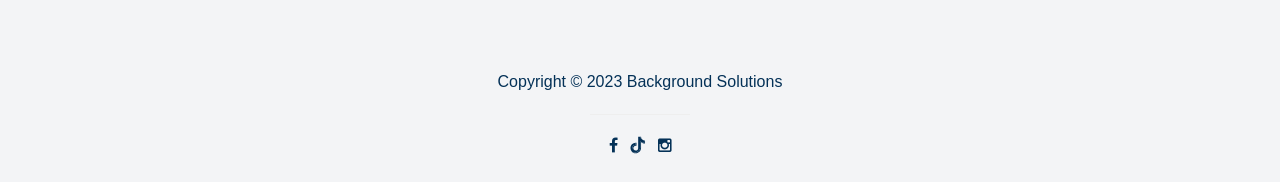
==== commit 53af11be: "collapse nossa historia" ====
--- a/index.html
+++ b/index.html
@@ -219,17 +219,10 @@
               cliente e reduzir custos operacionais. Chatbots oferecem suporte 24/7, permitindo que os clientes obtenham
               respostas a qualquer hora, sem esperar pelo horário comercial.
             </p>
-
-            <P>
-            </p>
-
-
-
-            <p>
-              <a class="btn btn-primary" data-toggle="collapse" href="#collapseExample" role="button"
-                aria-expanded="false" aria-controls="collapseExample">
-                continuar lendo
-              </a>
+            <a class="btn btn-primary" data-toggle="collapse" href="#collapseExample" role="button"
+              aria-expanded="false" aria-controls="collapseExample">
+              continuar lendo
+            </a>
             </p>
             <div class="collapse" id="collapseExample">
               <div class="card card-body">
@@ -366,37 +359,8 @@
     </div>
     <div class="txtprice container">
       <h2 style="text-align: center;" class="wow bounce">DUVIDAS FREQUENTES</h2>
-      <!-- 
-      <div class="faq-container">
-        <div class="faq-item">
-          <h2>Como saber qual o melhor plano para meu negócio?</h2>
-          <p>Recomendamos que entre em contato com nossa equipe de especialistas para uma análise personalizada de
-            sua empresa. Nossos especialistas estarão disponíveis para entender suas necessidades específicas e
-            fornecer recomendações personalizadas, alinhadas com os objetivos e requisitos exclusivos do seu
-            negócio.</p>
-        </div>
-
-        <div class="faq-item">
-          <h2>O que sao tokens?</h2>
-          <p>Os tokens podem ser compreendidos como unidades de linguagem, representando fragmentos de palavras.
-            Em nosso contexto, 1.000 tokens correspondem aproximadamente a 750 palavras. Esse indicador é útil
-            para monitorar e gerenciar o consumo de recursos em nossas plataformas.</p>
-        </div>
-        <div class="faq-item">
-          <h2>O que é um chatbot?</h2>
-          <p>Um chatbot refere-se a um programa de conversação equipado com dados específicos, capaz de responder
-            a perguntas relacionadas a esses dados. Mesmo que tenha sido construído com base em uma variedade de
-            documentos, seu propósito principal é fornecer respostas precisas e contextualizadas dentro do
-            escopo de suas informações predefinidas.</p>
-        </div>
-        <div class="faq-item">
-          <h2>Como funciona o plano Camaleao?</h2>
-          <p>O plano Camaleão é projetado para solucionar problemas específicos no sistema da sua empresa. Nossa
-            abordagem personalizada adapta-se ao seu ambiente de negócios, oferecendo soluções ajustadas e
-            direcionadas para atender às demandas exclusivas do seu sistema empresarial.</p>
-        </div> -->
+
       <div id="accordion">
-
         <div class="card">
           <div class="card-header" id="headingTwo">
             <h5 class="mb-0">
